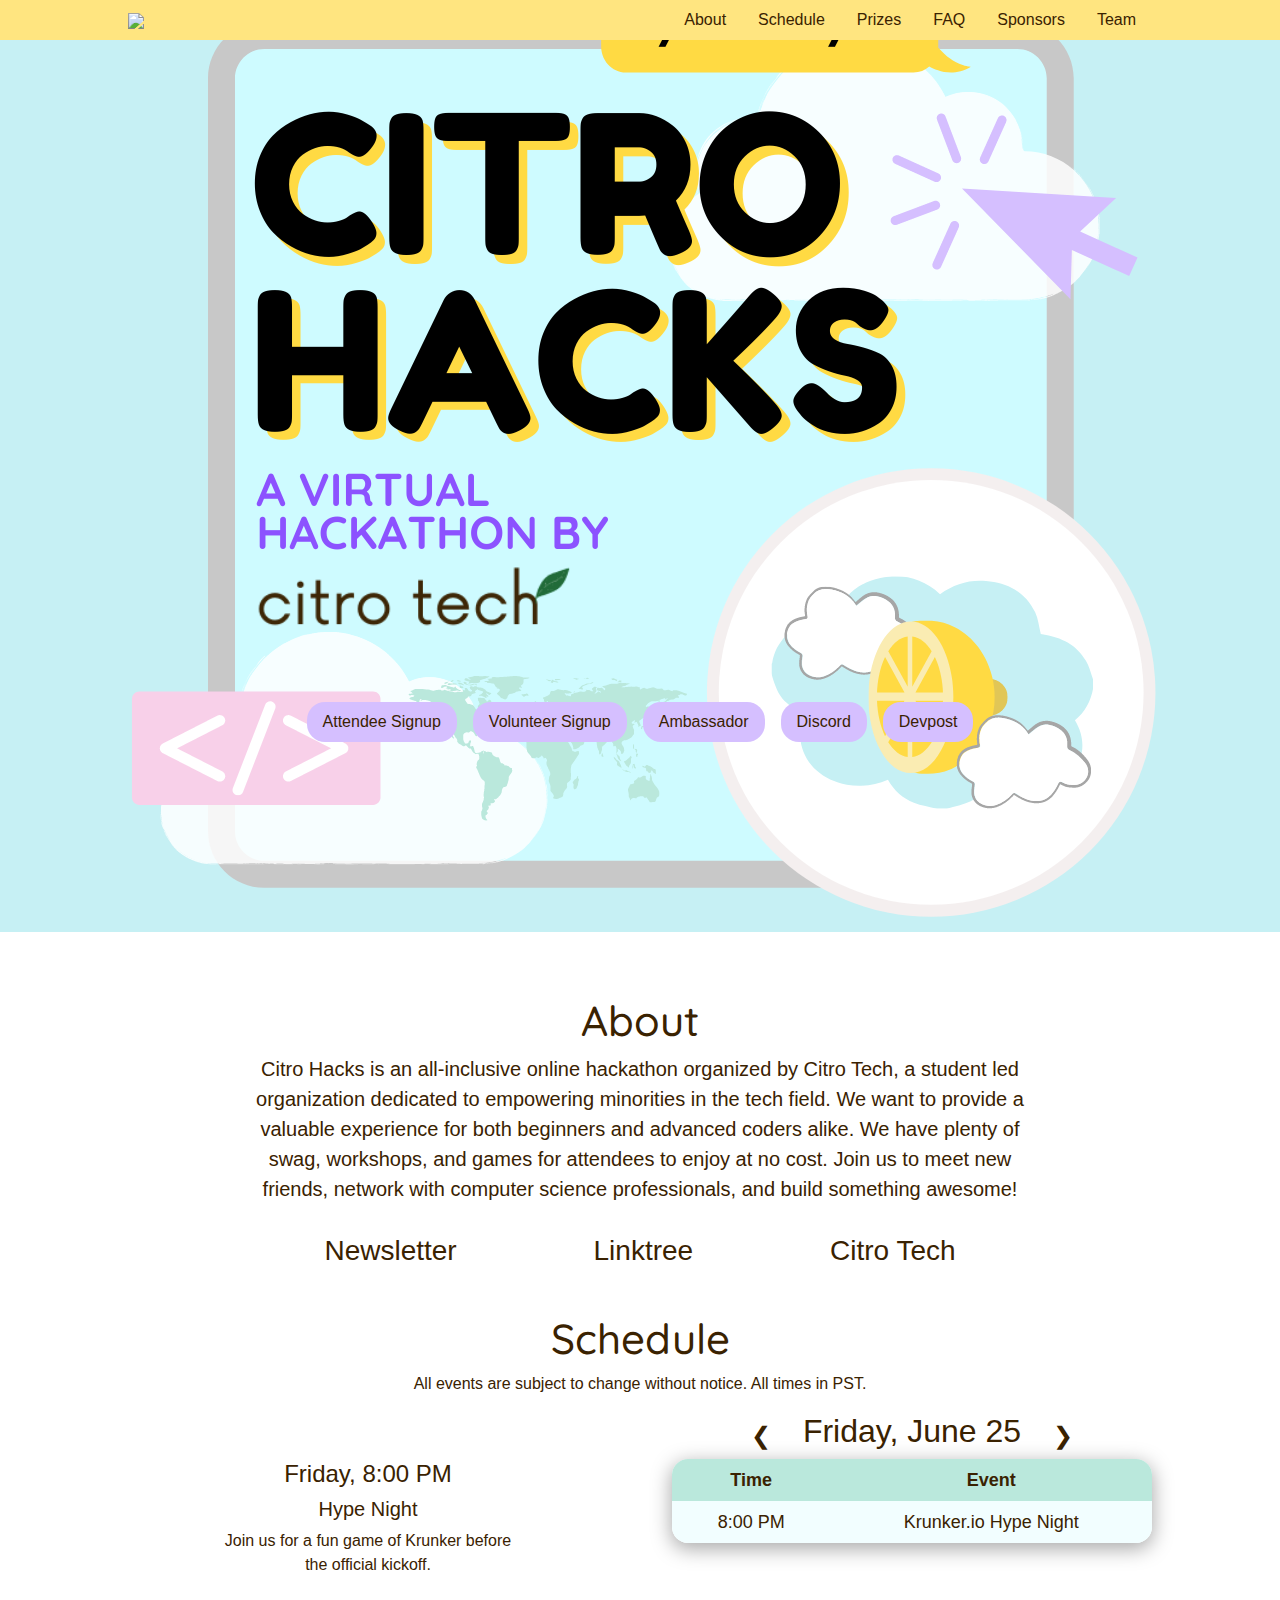
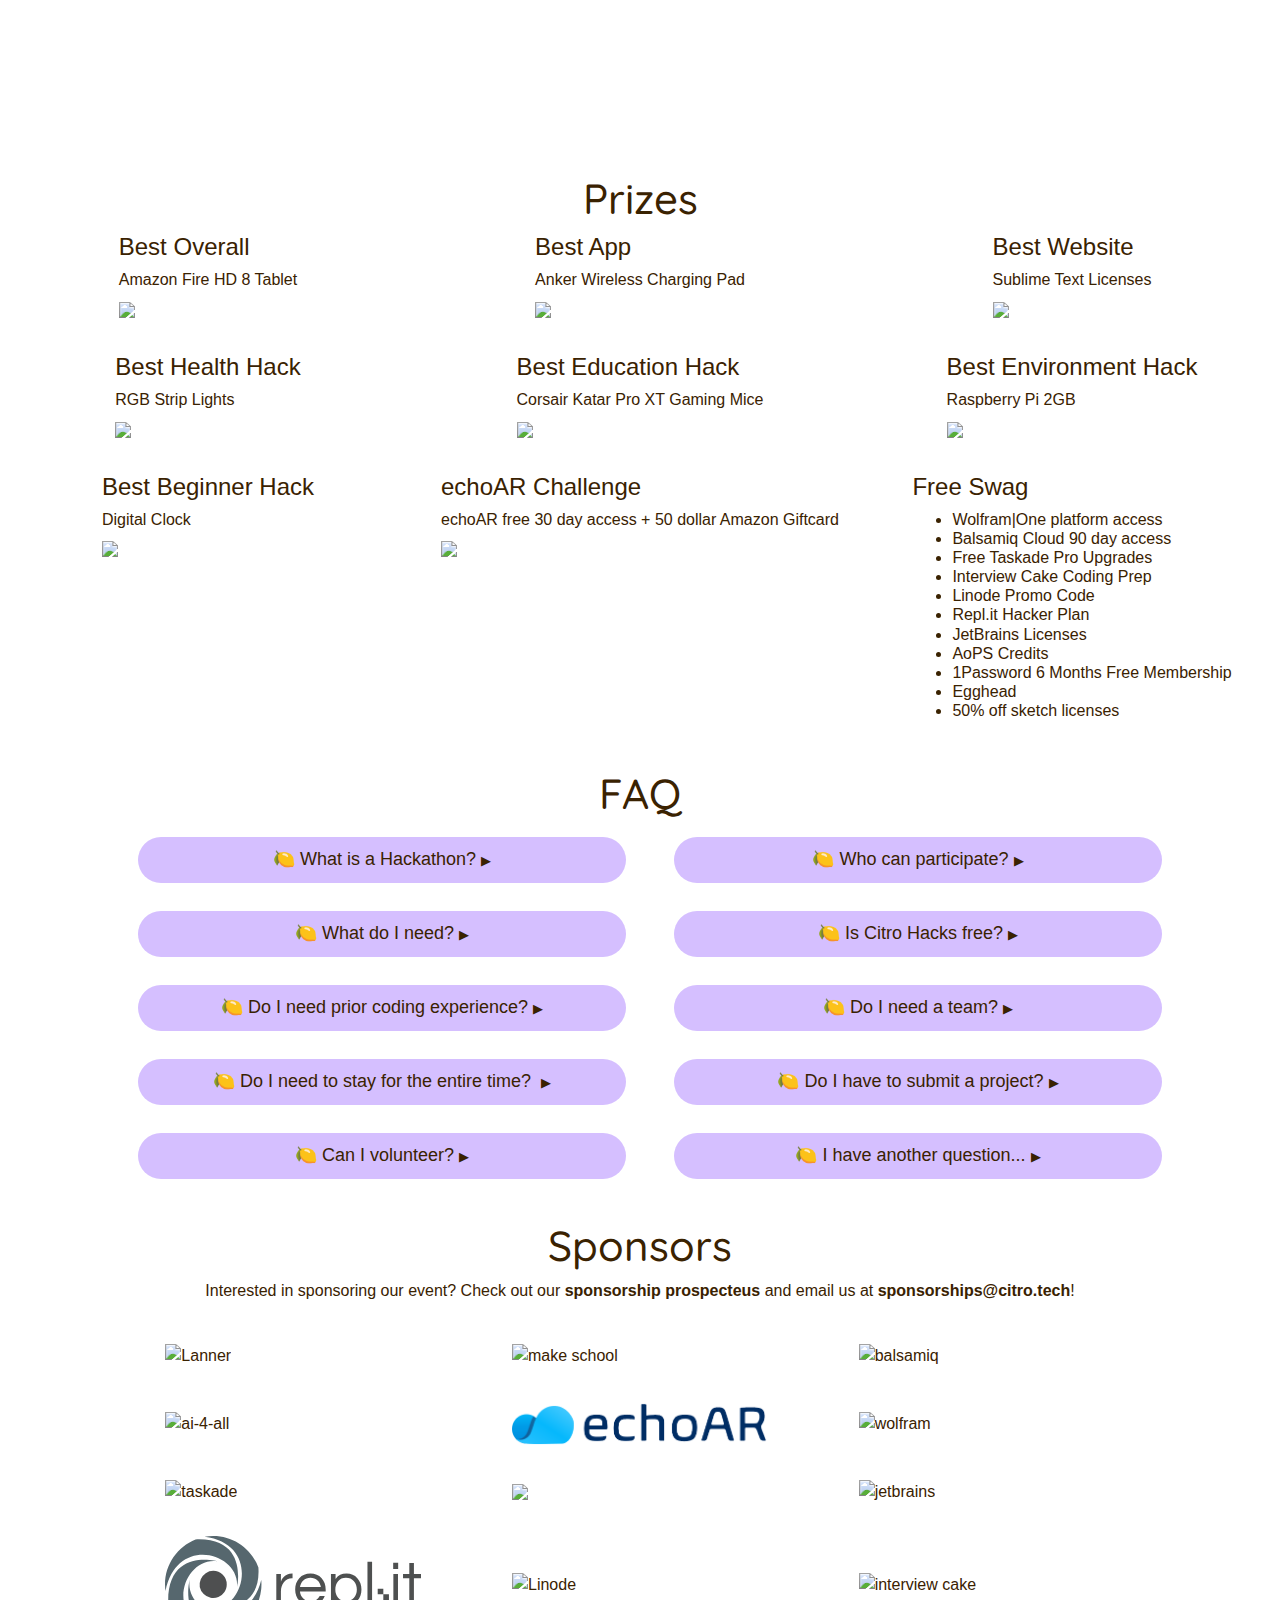
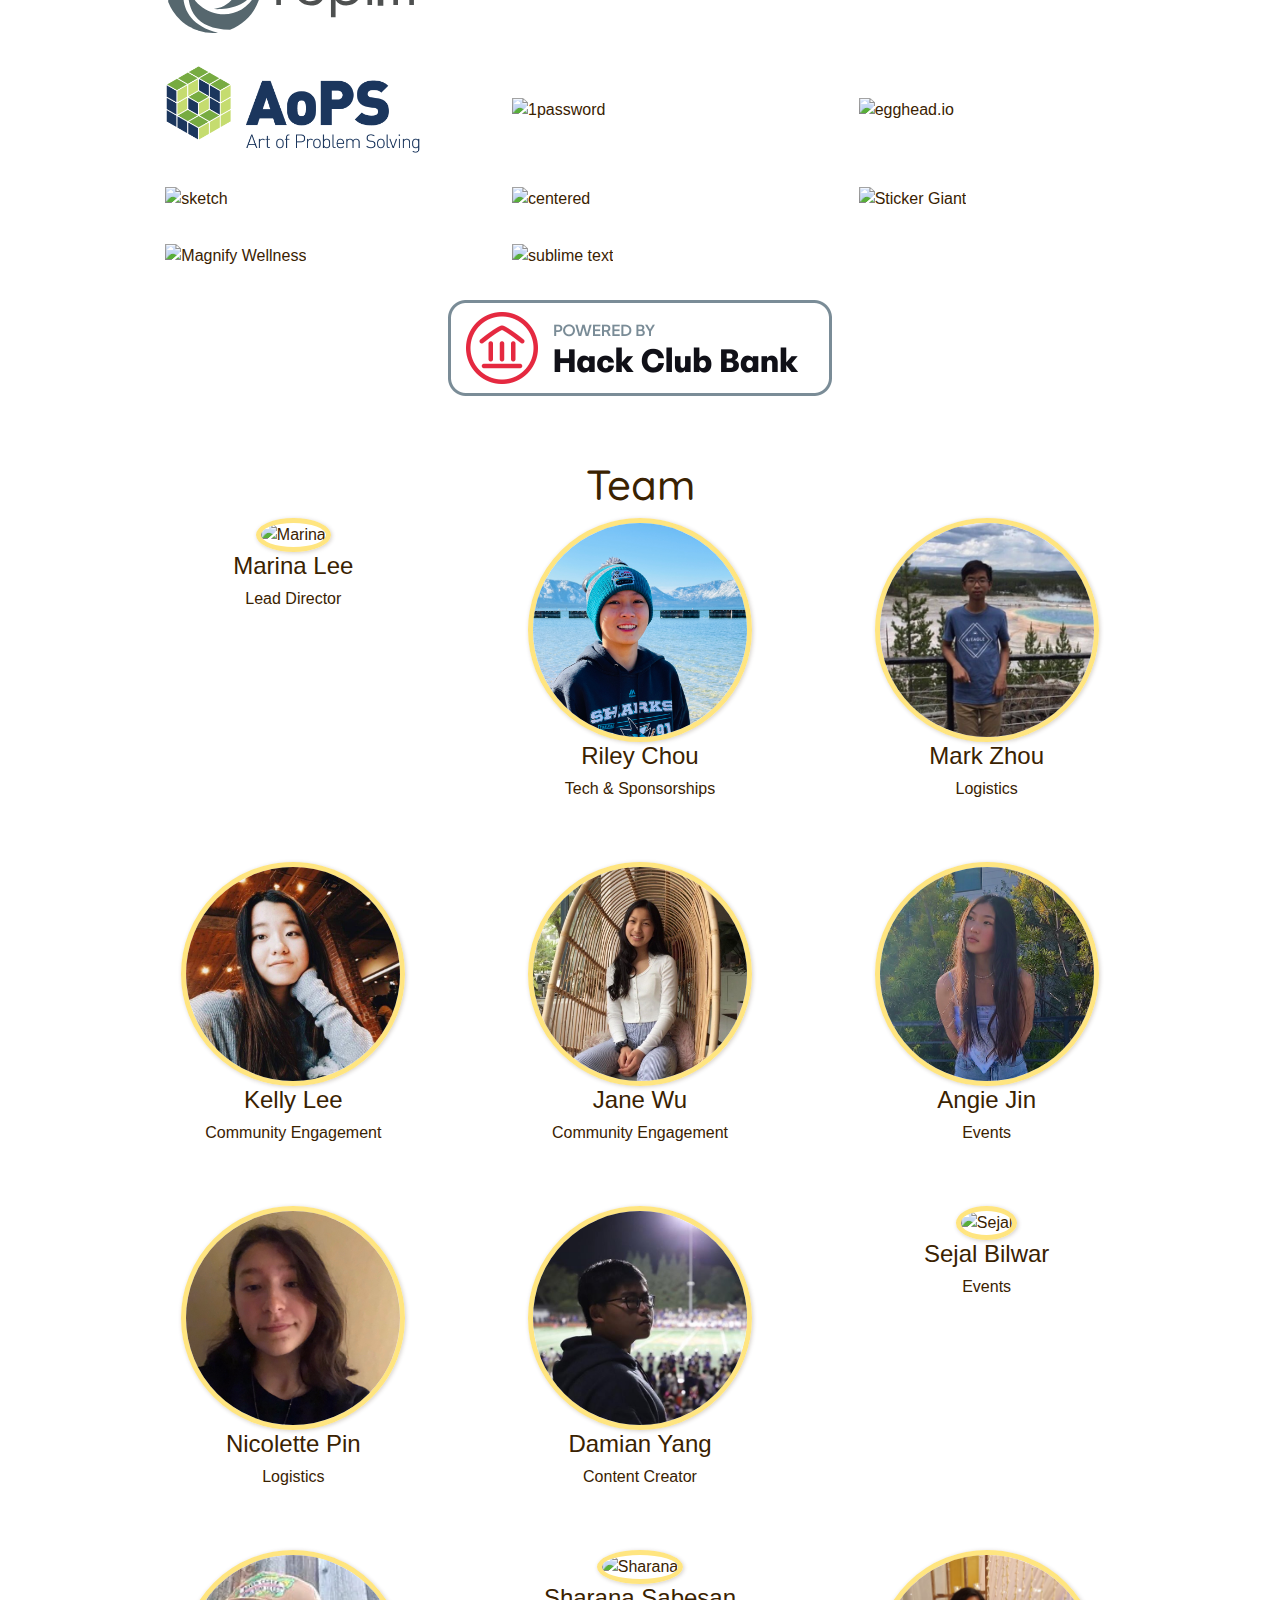
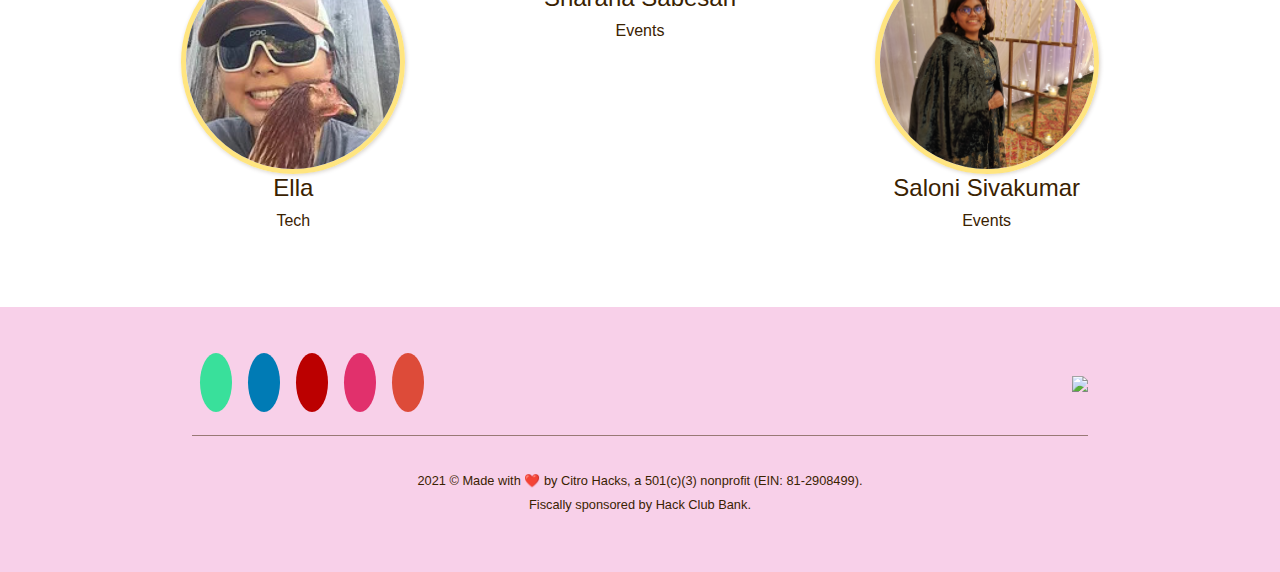
==== citrohacks/index.html @ ae481163 "chore: add ambassador thing (#14)" ====
<!DOCTYPE html>
<html lang="en">

<head>
    <title>Citro Hacks</title>
    <meta charset="utf-8">
    <link rel="icon" href="../images/citroicon.png" type="image/png">
    <!--meta tags-->
    <meta name="viewport" content="width=device-width, initial-scale=1.0, maximum-scale=1.0, user-scalable=0"
        name="viewport" />
    <meta http-equiv="X-UA-Compatible" content="IE=edge,chrome=1" />
    <meta name="description"
        content="Citro Hacks is an online hackathon where high schoolers can come together and build cool projects, learn new skills, and win free swag!">
    <meta name="author" content="Citro Tech">
    <meta name="theme-color" content="#FFDA43">
    <!--open graph meta tags-->
    <meta property="og:title" content="Citro Hacks | An all-inclusive hackathon">
    <meta property="og:url" content="https://citro.tech/citrohacks/">
    <meta property="og:type" content="website">
    <meta property="og:site_name" content="Citro Hacks">
    <meta property="og:description"
        content="Citro Hacks is an online hackathon where high schoolers can come together and build cool projects, learn new skills, and win free swag!">
    <meta property="og:image" content="https://fragile.rocks/3zk">
    <!--twitter meta tags-->
    <meta property="twitter:site" content="Citro Hacks">
    <meta property="twitter:text:title"
        content="Citro Hacks is an online hackathon where high schoolers can come together and build cool projects, learn new skills, and win free swag!">
    <meta property="twitter:image" content="https://fragile.rocks/3zk">
    <meta property="twitter:card" content="summary_large_image">
    <!-- Global site tag (gtag.js) - Google Analytics -->
    <!--might have to take this out later idk-->
    <script async src="https://www.googletagmanager.com/gtag/js?id=G-70D6QVXB92"></script>
    <script>
        window.dataLayer = window.dataLayer || [];
        function gtag() { dataLayer.push(arguments); }
        gtag('js', new Date());

        gtag('config', 'G-70D6QVXB92');
    </script>

    <link rel="stylesheet" href="https://maxcdn.bootstrapcdn.com/bootstrap/4.0.0/css/bootstrap.min.css"
        integrity="sha384-Gn5384xqQ1aoWXA+058RXPxPg6fy4IWvTNh0E263XmFcJlSAwiGgFAW/dAiS6JXm" crossorigin="anonymous">
    <link rel="preconnect" href="https://fonts.gstatic.com">
    <link href="https://fonts.googleapis.com/css2?family=Quicksand&display=swap" rel="stylesheet">
    <link rel="preconnect" href="https://fonts.gstatic.com">
    <link href="https://fonts.googleapis.com/css2?family=Quicksand:wght@600&display=swap" rel="stylesheet">
    <link rel="stylesheet" href="../style.css">
    <script src="https://kit.fontawesome.com/8c8404d857.js" crossorigin="anonymous"></script>
    <script src="https://ajax.googleapis.com/ajax/libs/jquery/3.5.1/jquery.min.js"></script>
</head>

<body>
    <nav class="navbar">
        <div class="logo">
            <a href="#home"><img id="nav-logo" src="../images/citrologo.png"></a>
        </div>
        <a class="toggle-button">
            <span class="bar"></span>
            <span class="bar"></span>
            <span class="bar"></span>
        </a>
        <div class="navbar-links">
            <ul class="nav">
                <li><a href="#about">About</a></li>
                <li><a href="#schedule">Schedule</a></li>
                <li><a href="#prizes">Prizes</a></li>
                <li><a href="#faq">FAQ</a></li>
                <li><a href="#sponsors">Sponsors</a></li>
                <li><a href="#volunteers">Team</a></li>
            </ul>
        </div>

    </nav>
    <section id="home" class="page-header" style="padding-bottom: 5rem;">
        <div class="time-container">
            <img class="real-hackathon-logo"
                src="https://cdn.discordapp.com/attachments/780258646650781696/810039678706122752/CITRO_HACKS_3.png"
                style="max-width: 100%; height: auto;">
            <img class="smol-hackathon-logo" src="../images/citro_hacks_1.png" alt="citro hacks logo">
            <div class="row">
                <!-- <img src="../images/clock.svg"> -->
                <p class="times" id="countdown"></p>
            </div>
        </div>
    </section>
    <div class="container" style="height: 0;">
        <div class="row mx-auto btn-row d-flex justify-content-center" style="position: relative; top: -30vh;">
            <a href="https://bit.ly/citrohacks2021" target="_blank"><button style="z-index: 5;" class="signup-btn">Attendee Signup</button></a>
            <a href="https://forms.gle/pHC48NhWTgwq9gLy9" target="_blank"><button style="z-index: 5;" class="signup-btn">Volunteer Signup</button></a>
            <a href="https://bit.ly/citrohacks-ambassador" target="_blank"><button style="z-index: 5;" class="signup-btn">Ambassador</button></a>
            <a href="https://discord.gg/JuzUPZ9jQB" target="_blank"><button style="z-index: 5;" class="signup-btn">Discord</button></a>
            <a href="https://citro-hacks.devpost.com/" target="_blank"><button style="z-index: 5;" class="signup-btn">Devpost</button></a>
        </div>
    </div>

    <section id="about">
        <h3>About</h3>
        <p>
            Citro Hacks is an all-inclusive online hackathon organized by <a href="https://citro.tech">Citro
                Tech</a>, a student led organization dedicated to empowering minorities in the tech field. We want to
            provide a valuable experience for both beginners and advanced coders alike. We have
            plenty of swag, workshops, and games for attendees to enjoy at no cost. Join us to meet new friends, network
            with computer science professionals, and build something awesome!
        </p>
        <div id="info-links">
            <h5><a href="https://mailchi.mp/9635b1c31c69/join-our-mailing-list" target="_blank">Newsletter</a></h5>
            <h5><a href="https://linktr.ee/citrotech/" target="_blank">Linktree</a></h5>
            <h5><a href="https://citro.tech/">Citro Tech</a></h5>
        </div>
    </section>
    <section id="schedule">
        <h3>Schedule</h3>
        <p>All events are subject to change without notice. All times in PST.</p>
        <div id="sched-and-events">
            <div id="events-container">
                <div class="events-div">
                    <h4 class="event-time">Friday, 8:00 PM</h5>
                        <h5 class="event-title">Hype Night
                    </h4>
                    <p>Join us for a fun game of Krunker before the official kickoff.</p>
                </div>
                <div class="events-div">
                    <h4 class="event-time">Saturday, 10:00 AM</h5>
                        <h5 class="event-title">Opening ceremony
                    </h4>
                    <p>We are kicking off the show with our opening ceremony, where you can learn more about the
                        organizers, rules, sponsors, and prizes!</p>
                </div>
                <div class="events-div">
                    <h4 class="event-time">Saturday, 11:00 AM</h5>
                        <h5 class="event-title">Team Mixer
                    </h4>
                    <p>For those who need teammates, we got you covered! Pitch your ideas to others and gather others
                        who can help!</p>
                </div>
                <div class="events-div">
                    <h4 class="event-time">Saturday, 11:00 AM</h5>
                        <h5 class="event-title">Workshop or Guest Speaker
                    </h4>
                    <p>more info soon... </p>
                </div>
                <div class="events-div">
                    <h4 class="event-time">Saturday, 1:00 PM</h5>
                        <h5 class="event-title">Workshop or Guest Speaker
                    </h4>
                    <p>more info soon... </p>
                </div>
                <div class="events-div">
                    <h4 class="event-time">Saturday, 2:30 PM</h5>
                        <h5 class="event-title">Typing Contest
                    </h4>
                    <p>Get your fingers warmed up and compete against other attendees to see who is the fastest typist of them all.</p>
                </div>
                <div class="events-div">
                    <h4 class="event-time">Saturday, 4:00 PM</h5>
                        <h5 class="event-title">Workshop or Guest Speaker
                    </h4>
                    <p>more info soon... </p>
                </div>
                <div class="events-div">
                    <h4 class="event-time">Saturday, 5:00 PM</h5>
                        <h5 class="event-title">Office Hours
                    </h4>
                    <p>Have any questions for the organizers or just want to hang out? Hop on to the Zoom call and we'll
                        see you there!</p>
                </div>
                <div class="events-div">
                    <h4 class="event-time">Saturday, 9:00 PM</h5>
                        <h5 class="event-title">Minecraft game night
                    </h4>
                    <p>Relax after a whole day of coding with some minecraft!</p>
                </div>
                <div class="events-div">
                    <h4 class="event-time">Sunday, 9:00 AM</h5>
                        <h5 class="event-title">Morning announcements
                    </h4>
                    <p>Rise and shine coders! We'll start off the day with some announcements about prizes, submission,
                        and other things. </p>
                </div>
                <div class="events-div">
                    <h4 class="event-time">Sunday, 11:00 AM</h5>
                        <h5 class="event-title">Submissions due
                    </h4>
                    <p>Make sure you submit your creation on Devpost, we can't wait to see it! </p>
                </div>
                <div class="events-div">
                    <h4 class="event-time">Sunday, 3:00 PM</h5>
                        <h5 class="event-title">Submissions due
                    </h4>
                    <p>As Citro Hacks comes to an end, we are wrapping it up with our closing ceremony to announce our
                        winners and put an end to this weekend of making. </p>
                </div>
            </div>
            <div id="schedule-container">
                <div class="schedule-slides">
                    <div class="schedule-title">
                        <span class="scrollbuttons" onclick="plusDivs(-1, 1)">&#10094</span>
                        <h2>Friday, June 25</h2>
                        <span class="scrollbuttons" onclick="plusDivs(+1, 1)">&#10095</span>
                    </div>

                    <table>
                        <colgroup>
                            <col span="1" style="width: 33%;">
                            <col span="1" style="width: 67%;">
                        </colgroup>
                        <tr>
                            <th>Time</th>
                            <th>Event</th>
                        </tr>
                        <tr class="schedule-rows">
                            <td>8:00 PM</td>
                            <td>Krunker.io Hype Night</td>
                        </tr>
                    </table>
                </div>
                <div class="schedule-slides">
                    <div class="schedule-title">
                        <span class="scrollbuttons" onclick="plusDivs(-1, 1)">&#10094</span>
                        <h2>Saturday, June 26</h2>
                        <span class="scrollbuttons" onclick="plusDivs(+1, 1)">&#10095</span>
                    </div>
                    <table>
                        <colgroup>
                            <col span="1" style="width: 33%;">
                            <col span="1" style="width: 67%;">
                        </colgroup>
                        <tr>
                            <th>Time</th>
                            <th>Event</th>
                        </tr>
                        <tr class="schedule-rows">
                            <td>10:00 AM</td>
                            <td>Opening Ceremony</td>
                        </tr>
                        <tr class="schedule-rows">
                            <td>10:30 AM</td>
                            <td>Team Mixer</td>
                        </tr>
                        <tr class="schedule-rows">
                            <td>11:00 AM</td>
                            <td>Workshop or Guest speaker (tbd)</td>
                        </tr>
                        <tr class="schedule-rows">
                            <td>1:00 PM</td>
                            <td>Workshop or Guest speaker (tbd)</td>
                        </tr>
                        <tr class="schedule-rows">
                            <td>2:30 PM</td>
                            <td>Typing contest</td>
                        </tr>
                        <tr class="schedule-rows">
                            <td>4:00 PM</td>
                            <td>Workshop or Guest speaker (tbd)</td>
                        </tr>
                        <tr class="schedule-rows">
                            <td>5:00 PM</td>
                            <td>Office Hours</td>
                        </tr>
                        <tr class="schedule-rows">
                            <td>9:00 PM</td>
                            <td>Minecraft Game Night</td>
                        </tr>
                    </table>
                </div>
                <div class="schedule-slides">
                    <div class="schedule-title">
                        <span class="scrollbuttons" onclick="plusDivs(-1, 1)">&#10094</span>
                        <h2>Sunday, June 27</h2>
                        <span class="scrollbuttons" onclick="plusDivs(+1, 1)">&#10095</span>
                    </div>
                    <table>
                        <tr>
                            <th>Time</th>
                            <th>Event</th>
                        </tr>
                        <tr class="schedule-rows">
                            <td>9:00 AM</td>
                            <td>Morning announcements</td>
                        </tr>
                        <tr class="schedule-rows">
                            <td>11:00 AM</td>
                            <td>Submissions due</td>
                        </tr>
                        <tr class="schedule-rows">
                            <td>3:00 PM</td>
                            <td>Closing Ceremony</td>
                        </tr>
                    </table>
                </div>
            </div>
        </div>

    </section>
    <section id="prizes">
        <h3>Prizes</h3>
        <div class="grid-container" id="prizes-grid">
            <div class="prize-holder yellow">
                <h4>Best Overall</h4>
                <h5>Amazon Fire HD 8 Tablet</h5>
                <img src="../images/fire8.jpeg">
            </div>
            <div class="prize-holder green">
                <h4>Best App</h4>
                <h5>Anker Wireless Charging Pad</h5>
                <img src="../images/anker.png">
            </div>
            <div class="prize-holder purple">
                <h4>Best Website</h4>
                <h5>Sublime Text Licenses</h5>
                <img src="../images/sublime (1).png">
            </div>
            <div class="prize-holder blue">
                <h4>Best Health Hack</h4>
                <h5>RGB Strip Lights</h5>
                <img src="../images/rgblights.png">
            </div>
            <div class="prize-holder pink">
                <h4>Best Education Hack</h4>
                <h5>Corsair Katar Pro XT Gaming Mice</h5>
                <img src="../images/mouse (1).png">
            </div>
            <div class="prize-holder green">
                <h4>Best Environment Hack</h4>
                <h5>Raspberry Pi 2GB</h5>
                <img src="../images/rpi.png">
            </div>
            <div class="prize-holder yellow">
                <h4>Best Beginner Hack</h4>
                <h5>Digital Clock</h5>
                <img src="../images/clock.png">
            </div>
            <div class="prize-holder purple">
                <h4>echoAR Challenge</h4>
                <h5>echoAR free 30 day access + 50 dollar Amazon Giftcard</h5>
                <img src="../images/echoAR - Logo 2020 - Cloud.png">
            </div>
            <div class="prize-holder blue" id="swag-everyone">
                <h4>Free Swag</h4>
                <h5>
                    <ul>
                        <li>Wolfram|One platform access</li>
                        <li>Balsamiq Cloud 90 day access</li>
                        <li>Free Taskade Pro Upgrades</li>
                        <li>Interview Cake Coding Prep</li>
                        <li>Linode Promo Code</li>
                        <li>Repl.it Hacker Plan</li>
                        <li>JetBrains Licenses</li>
                        <li>AoPS Credits</li>
                        <li>1Password 6 Months Free Membership</li>
                        <li>Egghead</li>
                        <li>50% off sketch licenses</li>
               
                    </ul>
                </h5>

            </div>
        </div>
    </section>
    <section id="faq">
        <h3>FAQ</h3>
        <div class="collapsible-grid">
            <div class="collapsible-container">
                <button type="button" class="collapsible animate-on-scroll"><span>🍋 What is a
                        Hackathon?</span></button>
                <div class="content">
                    <p>A hackathon is an event where many programmers gather up for a couple hours to collaborate on a
                        project, network with people, get free stuff, and have fun! The students’ projects are then pitched to judges for a chance to win prizes!
                    </p>
                </div>
            </div>
            <div class="collapsible-container">
                <button type="button" class="collapsible animate-on-scroll"><span>🍋 Who can
                        participate?</span></button>
                <div class="content">
                    <p>While only high school students and recently graduated seniors can submit a project, all students regardless of age, gender, and location are welcome to attend the workshops!
                    </p>
                </div>
            </div>
            <div class="collapsible-container">
                <button type="button" class="collapsible animate-on-scroll"><span>🍋 What do I need?</span></button>
                <div class="content">
                    <p>All you need is a computer, an internet connection, and curiosity! It'd be helpful to have some
                        food and a comfortable workspace too.</p>
                </div>
            </div>
            <div class="collapsible-container">
                <button type="button" class="collapsible animate-on-scroll"><span>🍋 Is Citro Hacks
                        free?</span></button>
                <div class="content">
                    <p>Citro Hacks is <strong>100% Free!</strong> Thanks to our generous sponsors, we are able to cover
                        all costs for swag and shipping.</p>
                </div>
            </div>
            <div class="collapsible-container">
                <button type="button" class="collapsible animate-on-scroll"><span>🍋 Do I need prior coding experience?</span></button>
                <div class="content">
                    <p>Absolutely not! Citro Hacks is designed to be beginner-friendly, and we will have plenty of introductory workshops and mentors available.
                    </p>
                </div>
            </div>
            <div class="collapsible-container">
                <button type="button" class="collapsible animate-on-scroll"><span>🍋 Do I need a team?</span></button>
                <div class="content">
                    <p>You may form a team with up to 4 members, but going solo is cool too! You can bring your friends as a team, or you can find team members at the event on our Discord server.
                    </p>
                </div>
            </div>
            <div class="collapsible-container">
                <button type="button" class="collapsible animate-on-scroll"><span>🍋 Do I need to stay for the entire time?
                </span></button>
                <div class="content">
                    <p>Nope! While we encourage you to attend as many workshops as possible, feel free to log off to work on your projects and take breaks.
                    </p>
                </div>
            </div>
            <div class="collapsible-container">
                <button type="button" class="collapsible animate-on-scroll"><span>🍋 Do I have to submit a project?</span></button>
                <div class="content">
                    <p>Nope! While we encourage you to submit a hack for a chance to win our awesome prizes, you are welcome to just attend the workshops!
                    </p>
                </div>
            </div>
            <div class="collapsible-container">
                <button type="button" class="collapsible animate-on-scroll"><span>🍋 Can I volunteer?</span></button>
                <div class="content">
                    <p>Yes! We have speakers, mentors, and judges applications open. Speakers may be high-school aged and up, but mentors and judges need to be college-aged and up.
                    </p>
                </div>
            </div>
            
            <div class="collapsible-container">
                <button type="button" class="collapsible animate-on-scroll"><span>🍋 I have another
                        question...</span></button>
                <div class="content">
                    <p>We will gladly answer any questions you have! You can contact us at <a href="mailto:info@citro.tech"
                            target="_blank">info@citro.tech</a></p>
                </div>
            </div>
        </div>
    </section>
    <section id="sponsors">
        <h3>Sponsors</h3>
        <p>Interested in sponsoring our event? Check out our <a href="https://bit.ly/ct_sponsor"
                target="_blank"><b>sponsorship prospecteus</b></a> and email us at <a
                href="mailto:sponsorships@citro.tech" target="_blank"><b>sponsorships@citro.tech</b></a>!</p>
        <div class="grid-container" id="sponsor-grid">
            <div class="sponsor-div">
                <a href="https://www.lannerinc.com/" target="_blank"><img src="../images/lanner.png" alt="Lanner"></a>
            </div>
            <div class="sponsor-div">
                <a href="https://www.makeschool.com/" target="_blank"><img src="../images/makeschool.png"
                        alt="make school"></a>
            </div>
            <div class="sponsor-div">
                <a href="https://balsamiq.com/" target="_blank"><img src="../images/balsamiq-logo-screen.png"
                        alt="balsamiq"></a>
            </div>
            <div class="sponsor-div">
                <a href="https://ai-4-all.org/" target="_blank"><img src="../images/AI4ALL_Logo.png"
                        alt="ai-4-all"></a>
            </div>
            <div class="sponsor-div">
                <a href="https://www.echoar.xyz/" target="_blank"><img src="../images/echoAR - Logo 2020 - Dark.png"
                        alt="echoAR"></a>
            </div>
            <div class="sponsor-div">
                <a href="https://www.wolfram.com/" target="_blank"><img src="../images/wolfram-language-text-logo.png"
                        alt="wolfram"></a>
            </div>
            <div class="sponsor-div">
                <a href="https://www.taskade.com/" target="_blank"><img src="../images/taskade-logo.png"
                        alt="taskade"></a>
            </div>
            <div class="sponsor-div">
                <a href="https://www.stickermule.com/" target="_blank"><img src="../images/stickermule.png"></a>
            </div>
            <div class="sponsor-div">
                <a href="https://www.jetbrains.com/" target="_blank"><img src="../images/jetbrains-variant-4.png"
                        alt="jetbrains"></a>
            </div>
            <div class="sponsor-div">
                <a href="https://repl.it/" target="_blank"><img src="../images/replit.svg" alt="repl.it"></a>
            </div>
            <div class="sponsor-div">
                <a href="https://www.linode.com/" target="_blank"><img
                        src="../images/RGB - Linode - Full - FC - BLK - Transparent.png" alt="Linode"></a>
            </div>
            <div class="sponsor-div">
                <a href="https://www.interviewcake.com/" target="_blank"><img src="../images/cake_logo_blue_gray.png"
                        alt="interview cake"></a>
            </div>
            <div class="sponsor-div">
                <a href="https://artofproblemsolving.com/" target="_blank"><img src="../images/AoPS_Main_Logo (1).png"
                        alt="aops"></a>
            </div>
            <div class="sponsor-div">
                <a href="https://1password.com/" target="_blank"><img src="../images/1P-wordmark-536px-tall.png"
                        alt="1password"></a>
            </div>
            <div class="sponsor-div">
                <a href="https://egghead.io/" target="_blank"><img src="../images/Egghead-Logo-Dark.png"
                        alt="egghead.io"></a>
            </div>
            <div class="sponsor-div">
                <a href="https://sketch.com/" target="_blank"><img src="../images/sketch-logo-light-transparent@2x.png"
                        alt="sketch"></a>
            </div>
            <div class="sponsor-div">
                <a href="https://centered.app/" target="_blank"><img src="../images/Centered.png"
                        alt="centered"></a>
            </div>
            <div class="sponsor-div">
                <a href="https://www.stickergiant.com/event-coupons?utm_source=website&utm_medium=event"
                    target="_blank"><img src="https://sg-static-cdn.sgsr.us/data/StickerGiant-Flame-Logo-Email-Sign-Up-Thank-You__5d28c8cae4974.png" alt="Sticker Giant"></a>
            </div>
            <div class="sponsor-div">
                <a href="https://magnifywellness.org/"
                    target="_blank"><img src="https://cdn.discordapp.com/attachments/836796652794413066/840655506519490600/Maggie_logo.png" alt="Magnify Wellness"></a>
            </div>
            <div class="sponsor-div">
                <a href="https://www.sublimetext.com/" target="_blank"><img src="../images/sublime.png"
                        alt="sublime text"></a>
            </div>
            
        </div>
        <div id="hcb">
            <a href="https://hackclub.com/bank/"><img src="../images/hcb-logo-original-light.png"
                    alt="Hack Club Bank"></a>
        </div>
    </section>
    <!-- <section id="volunteers">
        <h3>Volunteers</h3>
        <p>Interested in being a judge, mentor, or workshop leader? Fill out our <b><a
                    href="https://linktr.ee/citrotech/" target="_blank">volunteer form</a></b></p>
        <div class="grid-container">
            <div class="team-member animate-on-scroll">
                <img src="../images/Alon_Grinshpoon_3.png" alt="Alon Grinshpoon">
                <h4>Alon Grinshpoon</h4>
                <h5>Judge/Workshop Leader</h5>
                <h5>Founder/CEO of echoAR</h5>
            </div>
            <div class="team-member animate-on-scroll">
                <img src="../images/citro_logo_white.png" alt="Aldrin Brillante">
                <h4>Aldrin Brillante</h4>
                <h5>Workshop Leader</h5>
                <h5>Make School</h5>
            </div>
            <div class="team-member animate-on-scroll">
                <img src="../images/citro_logo_white.png" alt="tbd">
                <h4>tbd</h4>
                <h5>tbd</h5>
            </div>
        </div>
    </section> -->
    <section id="team">
        <h3>Team</h3>
        <div class="grid-container">
            <div class="team-member animate-on-scroll">
                <img src="../images/new_pfp.png" alt="Marina">
                <h4>Marina Lee</h4>
                <h5>Lead Director</h5>
                <a class="team-social" href="https://www.linkedin.com/in/marinahylee/" target="_blank"><i
                        class="fab fa-linkedin-in"></i></a>
                <a class="team-social" href="mailto:marina@citro.tech" target="_blank"><i
                        class="far fa-envelope"></i></a>
            </div>
            <div class="team-member animate-on-scroll">
                <img src="../images/riley.jpg" alt="Riley">
                <h4>Riley Chou</h4>
                <h5>Tech & Sponsorships</h5>
                <a class="team-social" href="https://www.linkedin.com/in/rileychou/" target="_blank"><i
                        class="fab fa-linkedin-in"></i></a>
                <a class="team-social" href="https://github.com/rileychou" target="_blank"><i
                        class="fab fa-github"></i></a>
                <a class="team-social" href="mailto:riley@citro.tech" target="_blank"><i
                        class="far fa-envelope"></i></a>
            </div>
            <div class="team-member animate-on-scroll">
                <img src="../images/mark.jpg" alt="Mark">
                <h4>Mark Zhou</h4>
                <h5>Logistics</h5>
                <a class="team-social" href="mailto:mark@citro.tech" target="_blank"><i class="far fa-envelope"></i></a>
            </div>
            <div class="team-member animate-on-scroll">
                <img src="../images/kelly.jpg" alt="Kelly">
                <h4>Kelly Lee</h4>
                <h5>Community Engagement</h5>
                <a class="team-social" href="mailto:kelly@citro.tech" target="_blank"><i
                        class="far fa-envelope"></i></a>
            </div>
            <div class="team-member animate-on-scroll">
                <img src="../images/jane.jpg" alt="Jane">
                <h4>Jane Wu</h4>
                <h5>Community Engagement</h5>
                <a class="team-social" href="mailto:jane@citro.tech" target="_blank"><i
                        class="far fa-envelope"></i></a>
            </div>
            <div class="team-member animate-on-scroll">
                <img src="../images/angie.jpg" alt="Angie">
                <h4>Angie Jin</h4>
                <h5>Events</h5>
                <a class="team-social" href="https://www.instagram.com/angiiie.jin/" target="_blank"><i class="fab fa-instagram"></i></a>
                <a class="team-social" href="mailto:angie@citro.tech" target="_blank"><i
                    class="far fa-envelope"></i></a>
            </div>
            <div class="team-member animate-on-scroll">
                <img src="../images/nicolette.jpg" alt="Nicolette">
                <h4>Nicolette Pin</h4>
                <h5>Logistics</h5>
                <a class="team-social" href="mailto:nicolette@citro.tech" target="_blank"><i
                    class="far fa-envelope"></i></a>
            </div>
            <div class="team-member animate-on-scroll">
                <img src="../images/damyan.jpg" alt="Damian">
                <h4>Damian Yang</h4>
                <h5>Content Creator</h5>
                <a class="team-social" href="https://www.linkedin.com/in/damian-y-a017561b7/" target="_blank"><i
                        class="fab fa-linkedin-in"></i></a>
                <a class="team-social" href="https://www.instagram.com/_damiyang_/" target="_blank"><i
                        class="fab fa-instagram"></i></a>
                <a class="team-social" href="mailto:damian@citro.tech" target="_blank"><i
                        class="far fa-envelope"></i></a>
            </div>
            <div class="team-member animate-on-scroll">
                <img src="../images/sejal.jpg" alt="Sejal">
                <h4>Sejal Bilwar</h4>
                <h5>Events</h5>
                <a class="team-social" href="https://www.linkedin.com/in/sejal-bilwar-b621b31ab/" target="_blank"><i class="fab fa-linkedin-in"></i></a>
                <a class="team-social" href="https://www.instagram.com/lukupp_/" target="_blank"><i class="fab fa-instagram"></i></a>
                <a class="team-social" href="mailto:sejal@citro.tech" target="_blank"><i
                    class="far fa-envelope"></i></a>
            </div>
            <div class="team-member animate-on-scroll">
                <img src="../images/ella.jpg" alt="Ella">
                <h4>Ella</h4>
                <h5>Tech</h5>
                <a class="team-social" href="https://github.com/eilla1" target="_blank"><i
                        class="fab fa-github"></i></a>
                <a class="team-social" href="mailto:ella@citro.tech" target="_blank"><i class="far fa-envelope"></i></a>
            </div>
            <div class="team-member animate-on-scroll">
                <img src="../images/sharana.jpg" alt="Sharana">
                <h4>Sharana Sabesan</h4>
                <h5>Events</h5>
                <a class="team-social" href="https://www.linkedin.com/in/sharana-sabesan-4bb0211b3/" target="_blank"><i
                        class="fab fa-linkedin-in"></i></a>
                <a class="team-social" href="https://www.instagram.com/shara_sabe/" target="_blank"><i
                        class="fab fa-instagram"></i></a>
                <a class="team-social" href="mailto:sharana@citro.tech" target="_blank"><i
                        class="far fa-envelope"></i></a>
            </div>
            <div class="team-member animate-on-scroll">
                <img src="../images/saloni.jpg" alt="Saloni">
                <h4>Saloni Sivakumar</h4>
                <h5>Events</h5>
                <a class="team-social" href="https://www.instagram.com/saloni.sivakumar/" target="_blank"><i
                        class="fab fa-instagram"></i></a>
                <a class="team-social" href="mailto:saloni@citro.tech" target="_blank"><i
                        class="far fa-envelope"></i></a>
            </div>
        </div>
    </section>
    <footer>
        <section class="social-wrapper">
            <div class="social-links">
                <a class="social-buttons" href="https://linktr.ee/citrotech/" target="_blank"><i
                        class="fas fa-link"></i></a>
                <a class="social-buttons" href="https://www.linkedin.com/company/citro-tech/" target="_blank"><i
                        class="fab fa-linkedin-in"></i></a>
                <a class="social-buttons"
                    href="https://www.youtube.com/channel/UC11dTdsSqNHJawj97apdhVA/featured?view_as=subscriber"
                    target="_blank"><i class="fab fa-youtube"></i></a>
                <a class="social-buttons" href="https://www.instagram.com/citro.tech/" target="_blank"><i
                        class="fab fa-instagram"></i></a>
                <a class="social-buttons" href="mailto:info@citro.tech" target="_blank"><i
                        class="far fa-envelope"></i></a>
            </div>
            <div class="logo">
                <img id="foot-logo" src="../images/citrologo.png">
            </div>
        </section>
        <hr>
        <section class="copyright">
            <p><small>2021 © Made with ❤️ by Citro Hacks, a 501(c)(3) nonprofit (EIN: 81-2908499).</small></p>
            <p><small>Fiscally sponsored by Hack Club Bank.</small></p>
        </section>
    </footer>
    <script src="../scripts/scroll.js"></script>
    <script src="../scripts/navbarscript.js"></script>
    <script src="../scripts/collapsible.js"></script>
    <script src="../scripts/animateOnScroll.js"></script>
    <script src="../scripts/scheduleSlides.js"></script>
    <script src="../scripts/countdown.js"></script>
</body>

</html>
---- style.css ----
@font-face {
    font-family: now;
    src: url(now/Now-Regular.otf)
}

* {
    box-sizing: border-box;
}

body {
    margin: 0;
    padding: 0;
    font-family: 'now', sans-serif;
    color: #3a2201;
}

section {
    margin: 2em 0;
}

.navbar {
    position: fixed;
    top: 0;
    left: 0;
    right: 0;
    display: flex;
    justify-content: space-between;
    background-color: #ffe580;
    align-items: center;
    padding: 0 10vw;
    color: #3a2201;
    z-index: 10;
}

.logo {
    margin: 0.5rem 0;
}

#nav-logo {
    width: auto;
    height: 4rem;
}

.navbar-links ul {
    margin: 0;
    padding: 0;
    display: flex;
}

.navbar-links li {
    list-style: none;
}

.navbar-links li a {
    color: #3a2201;
    text-decoration: none;
    padding: 0.5rem 1rem;
    display: block;
}

.navbar-links li:hover {
    text-decoration: underline;
}

#news-btn {
    text-decoration: none;
}

#news-btn a{
    background-color: #F8D0E9;
    border-radius: 24px;
    transition: 0.2s;
}

#news-btn a:hover {
    text-decoration: none;
    background-color: #D5BFFF;
    border-radius: 24px;
}

.toggle-button {
    position: absolute;
    top: 2rem;
    right: 10vw;
    display: none;
    flex-direction: column;
    justify-content: space-between;
    width: 30px;
    height: 20px;
}

.toggle-button .bar {
    height: 3px;
    width: 100%;
    background-color: white;
    border-radius: 10px;
}

a {
    text-decoration: none;
    color: inherit;
}
a:visited {
    color: inherit;
}

#home {
    background-color: #C6F0F4;
    display: flex;
    justify-content: center;
    align-items: center;
    padding: 0 10vw;
    height: 100vh;
}

.header-logo-container {
    height: 100vh;
    min-height: 500px;
    display: flex;
    align-items: center;
}

#reg-site{
    padding-right: 4rem;
}
#hackathon-site{
    padding-left: 4rem;
}

#reg-header-logo {
    width: 300px;
    height: auto;
    border-radius: 50%;
    border: 4px solid #EEE;
    animation-name: biglogo;
    animation-duration: 1s;
    animation-iteration-count: 1;
    animation-timing-function: linear;
}

#hack-header-logo {
    width: 300px;
    height: auto;
    animation-name: biglogo;
    animation-duration: 1s;
    animation-iteration-count: 1;
    animation-timing-function: linear;
}

@keyframes biglogo {
    from {
        transform: rotate(0deg) scale(0.1);
        opacity: 0.1;
    } 
    to {
        transform: rotate(360deg) scale(1);
        opacity: 1;
    }
}

.header-text h1{
    margin: 0.5rem 0.5rem 0.5rem 0;
    font-size: 108px;
    font-family: 'Now', sans-serif;
    color: white;
    text-shadow: 3px 3px #ffe580, 5px 5px #ffe58085;
    animation-name: title;
    animation-duration: 0.8s;
    animation-iteration-count: 1;
    animation-timing-function: ease;
}

.header-text h2{
    margin: 0.5rem 0.5rem 0.5rem 0;
    margin-right: 0.5rem;
    font-family: 'Quicksand', sans-serif;
    font-size: 28px;
    font-weight: 600;
    animation-name: subtitle;
    animation-duration: 1s;
    animation-iteration-count: 1;
    animation-timing-function: ease;
}

.times {
    font-weight: 500;
    font-size: 1.75em;
}

.time-container {
    position: relative;
    text-align: center;
    color: black;
}
 .time-container div.row{
     position: absolute;
     top: 70%;
     left: 50%;
     transform: translate(-50%, -50%);
     font-size: .5rem;
 }

@media only screen and (min-width: 750px) {
    .time-container div.row {
        font-size: .8rem;
    }
}

#sign-up-buttons {
    display: flex;
    flex-wrap: wrap;
}

#sign-up-buttons div{
    margin: 8px;
    padding: 8px 16px;
    background-color: #D5BFFF;
    border-radius: 18px;
    transition: all 0.5s;
}

#sign-up-buttons div:first-of-type{
    margin-left: 0;
}

#sign-up-buttons div:hover{
    transform: scale(1.08);
    background-color: #b085ff;
}

.signup-btn {
    margin: 8px;
    padding: 8px 16px;
    background-color: #D5BFFF;
    border-radius: 18px;
    transition: all 0.5s;
    border: none;
}

.signup-btn:hover {
    transform: scale(1.08);
    background-color: #b085ff;
}

.btn-row {
    position: fixed;
}

@media only screen and (max-width: 800px) {
    .signup-btn {
        flex-shrink: 5;
    }
    .btn-row {
        transform: scale(.75);
    }
}

@keyframes title {
    0% {
        transform: translateX(-60%);
        opacity: 0.1;
    } 
    100% {
        transform: translateX(0%);
        opacity: 1;
    }
}
@keyframes subtitle {
    0% {
        transform: translateX(-50%);
        opacity: 0.1;
    } 
    100% {
        transform: translateX(0%);
        opacity: 1;
    }
}

h3 {
    text-align: center;
    font-size: 42px;
    font-family: 'Quicksand', sans-serif;
}

p {
    text-align: center;
}

.squiggle-transition {
    margin-top: 0vh;
    width: 100%;
    height: fit-content;
    overflow: hidden;
    direction: rtl;
}

#squiggle {
    width: 100%;
    height: fit-content;
    min-width: 800px;
}

#about {
    padding: 0 20vw;
}
#about p {
    font-size: 20px;
    text-align: center;
}
#info-links {
    text-align: center;
    display: flex;
    justify-content: space-around;
}

#info-links h5 {
    margin: 0.5em;
    font-size: 28px;
}

#schedule {
    padding: 0 10vw;
}

#schedule h2 {
    display: inline;
    padding: 0 1em;
}

#schedule span {
    font-size: 1.5em;
}

#sched-and-events {
    display: flex;
    min-height: 330px;
}

#events-container {
    margin-right: 2em;
    flex-grow: 1;
    flex-basis: 0;
}

@media(max-width: 1000px){
    #events-container {
        display: none;
    }
}

.events-div {
    display: none;
    text-align: center;
    height: 100%;
    background-position: center;
    background-image: url('images/bigcloud.png');
    background-size: contain;
    background-position: center top;
    background-repeat: no-repeat;
    padding-top: 10%;
}

/* .events-div h4 {

}

.events-div h5 {
    
} */
.events-div p {
    margin: 0 auto;
    max-width: 60%;
}

.scrollbuttons {
    cursor: pointer;
}

#schedule-container {
    margin-left: 2em;
    flex-grow: 1;
    flex-basis: 0;
}

.schedule-title {
    display: flex;
    justify-content: center;
    align-items: center;
}

table {
    margin: 0 auto;
    border-radius: 16px;
    border-spacing: 0;
    border-collapse: collapse;
    padding: 0;
    width: 100%;
    max-width: 900px;
    box-shadow: 0px 5px 20px 1px #AAAAAA;
    -moz-box-shadow: 0px 5px 20px 1px #AAAAAA;
    -webkit-box-shadow: 0px 5px 20px 1px #AAAAAA;
}

th, td {
    text-align: center;
    padding: 12px;
    font-size: 18px;
    line-height: 18px;
}

th {
    background-color: #bae8dc;
}

td {
    background-color: #f2feff;
    transition: all 0.5s ease;
}

th:first-child {
    border-radius: 16px 0 0 0;
}

th:last-child {
    border-radius: 0 16px 0 0;
}

tr:hover td{
    font-size: 19px;
    background-color: #C6F0F4;
}

tr:last-child td:first-child {
    border-radius: 0 0 0 16px;
}

tr:last-child td:last-child {
    border-radius: 0 0 16px 0;
}

.schedule-slides {
    display: none;
}

button {
    font-family: inherit;
    color: inherit;
}

.collapsible {
    background-color: transparent;
    cursor: pointer;
    padding: 18px;
    width: 100%;
    border: none;
    text-align: center;
    outline: none;
    font-size: 20px;
    position: relative;
}
.collapsible span{
    background-color: #F8D0E9;
    padding: 8px;
    transition: 0.2s;
    border-radius: 20px;
}

.collap-active span, .collapsible span:hover {
    background-color: #D5BFFF;
}

.content {
    padding: 0 18px;
    max-height: 0;
    overflow: hidden;
    transition: max-height 0.2s ease-out;
}
.collapsible span:after {
    content: '\25B6'; 
    font-size: 13px;
    color: #3a2201;;
    margin-left: 5px;
}
  
.collap-active span:after {
    content: "\25BC"; 
}

#faq {
    padding: 0 10vw;
}
#faq .collapsible-grid {
    display: grid;
    grid-template-columns: repeat(2, minmax(8rem, 1fr));
    grid-gap: 0.5em 3em;
    text-align: center;
}

#faq .collapsible {
    background-color: #D5BFFF;
    padding: 6px;
    transition: 0.2s;
    border-radius: 24px;
    margin: 10px;
    font-size: 18px;
    line-height: 32px;
}
#faq .collapsible span{
    background-color: transparent;
    padding: 0px;
}
#faq .collapsible span:hover {
    background-color: transparent;
}
#faq .collap-active {
    background-color: #C6F0F4;
}
#sponsors {
    padding: 0 10vw;
    position: relative;
}

#sponsors p {
    padding-bottom: 1.5em;
}
.sponsor-div {
    width: 16rem;
}
.sponsor-div img {
    width: 100%;
    transition: all 0.5s;
}

#hcb {
    display: flex;
    justify-content: center;
    align-items: center;
    padding: 2em;
}

#hcb img {
    width: 24em;
    height: auto;
    transition: all 0.5s;
}

.sponsor-div img:hover ,#hcb  img:hover{
    transform: scale(1.07);
}
#volunteers {
    padding: 0 10vw;
    position: relative;
}

#volunteers p {
    padding-bottom: 1.5em;
}

#team {
    padding: 0 10vw;
    margin-bottom: 5vh;
    position: relative;
}
.grid-container {
    display: grid;
    grid-template-columns: repeat(3, minmax(14rem, 1fr));
    grid-gap: 2em 1em;
    justify-items: center;
}

#sponsor-grid {
    align-items: center;
}

@media (min-width: 1600px){
    .grid-container {
        grid-template-columns: repeat(4, minmax(14rem, 1fr));
    }
}
@media (max-width: 1200px){
    .grid-container {
        grid-template-columns: repeat(2, minmax(14rem, 1fr));
    }
}
@media (max-width: 800px){
    .grid-container {
        grid-template-columns: repeat(1, minmax(14rem, 1fr));
    }
    #hcb img {
        width: 18em;
        height: auto;
    }
}

.grid-container h4 {
    font-size: 24px;
}
.grid-container h5 {
    font-size: 16px;
}
.team-member {
    text-align: center;
}

.team-member img {
    width: 14rem;
    height: auto;
    border-radius: 50%;
    border: 5px solid #ffe580;
    box-shadow: 1px 1px 4px #3a220136;
}

.team-social {
    font-size: 24px;
    margin: 0.25rem;
    text-decoration: none;
    color: inherit;
    transition: transform 0.25s;
    display: inline-block;
}

.team-social:hover {
    transform: scale(1.15);
}

/*.animate-on-scroll{
    opacity: 1;
}*/
.animate-on-scroll.is-visible {
    animation-name: fadein;
    animation-duration: 1s;
    animation-timing-function: ease-out;
    animation-iteration-count: 1;
}

@keyframes fadein {
    0% {
        opacity: 0;
        transform: translateY(30%);
    }
    100% {
        opacity: 1;
        transform: translateY(0);
    }
}


@media (max-width: 900px) {
    .toggle-button {
        display: flex;
    }

    .navbar-links {
        display: none;
        width: 100%;
    }

    .navbar {
        flex-direction: column;
        align-items: flex-start;
    }

    .navbar-links ul {
        width: 100%;
        flex-direction: column;
    }

    .navbar-links li{
        text-align: right;
    }

    .navbar-links li a {
        padding: 0.75rem 0;
    }

    .navbar-links.active {
        display: flex;
    }

    #news-btn a{
        display: block;
        background-color: transparent;
    }
    #news-btn a:hover{
        text-decoration: underline;
        background-color: transparent;
    }
}
@media (max-width: 800px) {
    .collapsible {
        background-color: #F8D0E9;
        padding: 6px;
        transition: 0.2s;
        border-radius: 24px;
        margin: 10px;
        font-size: 18px;
        line-height: 32px;
    }
    .collapsible span{
        background-color: transparent;
        padding: 0px;
    }
    .collapsible span:hover {
        background-color: transparent;
    }
    .collap-active, .collapsible:hover {
        background-color: #D5BFFF;
    }
    #info-links {
        flex-direction: column;
        justify-content: center;
    }
}

@media (max-width: 1250px) {
    .header-text h1{
        font-size: 96px;
    }
}
    
@media (max-width: 1000px) {
    #faq {
        padding: 0 20vw;
    }
    #faq .collapsible-grid {
        grid-template-columns: repeat(1, minmax(8rem, 1fr));
    }
    #faq .collapsible {
        max-width: 400px;
    }
    .social-wrapper {
        display: flex;
        flex-direction: column;
        justify-content: center;
    }
}

footer {
    background-color: #F8D0E9;
    padding: 1.5em 15vw;
}

.social-wrapper {
    display: flex;
    justify-content: space-between;
    align-items: center;
}

.social-links {
    font-size: 1.5rem;
}

.social-buttons {
    padding: 0.5rem;
    text-align: center;
    color: white !important;
}

.social-buttons:hover {
    opacity: 0.8;
}

.social-buttons .fa-linkedin-in {
    background: #007bb5;
    text-align: center;
    padding: 1rem;
    border-radius: 50%;
}

.social-buttons .fa-instagram {
    background: #E1306C;
    text-align: center;
    padding: 1rem;
    border-radius: 50%;
}

.social-buttons .fa-youtube {
    background: #bb0000;
    text-align: center;
    padding: 1rem;
    border-radius: 50%;
}

.social-buttons .fa-envelope {
    background: #dd4b39;
    text-align: center;
    padding: 1rem;
    border-radius: 50%;
}

.social-buttons .fa-link {
    background: #39E09B;
    text-align: center;
    padding: 1rem;
    border-radius: 50%;
}

#foot-logo {
    width: auto;
    height: 4.5rem;
}

hr {
    border-top: 1px solid #3a2201;
    border-bottom-color: transparent;
    opacity: 0.5;
}

.copyright {
    text-align: center;
}

.copyright p {
    padding: 0;
    margin: 0;
}

@media (max-width: 560px) {
    .header-text h1{
        font-size: 70px;
    }
    #header-logo {
        display: none;
    }
    footer {
        padding: 1.5em 10vw !important;
    }
    .social-buttons {
        padding: 0.1rem ;
    }
    .social-links {
        font-size: 1rem ;
    }
    .social-buttons .fa-linkedin-in {
        padding: 0.8rem ;
    }
    
    .social-buttons .fa-instagram {
        padding: 0.8rem ;
    }
    
    .social-buttons .fa-youtube {
        padding: 0.8rem ;
    }
    
    .social-buttons .fa-envelope {
        padding: 0.8rem ;
    }
    .social-buttons .fa-link {
        padding: 0.8rem ;
    }
    #foot-logo {
        width: auto;
        height: 3rem ;
    }
}

@media (max-width: 530px) {
    .header-text h1{
        font-size: 60px;
    }
    .header-text h2{
        font-size: 1.5em;
    }
}

@media (max-width: 376px) {
    #nav-logo {
        content: url(images/citroicon.png);
    }
}

@media (min-height: 900px) {
    .squiggle-transition {
        margin-top: -15vh;
        width: 100%;
        height: fit-content;
    }
}

@media (min-height: 1200px) {
    .squiggle-transition {
        margin-top: -10vh;
        width: 100%;
        height: fit-content;
    }
}
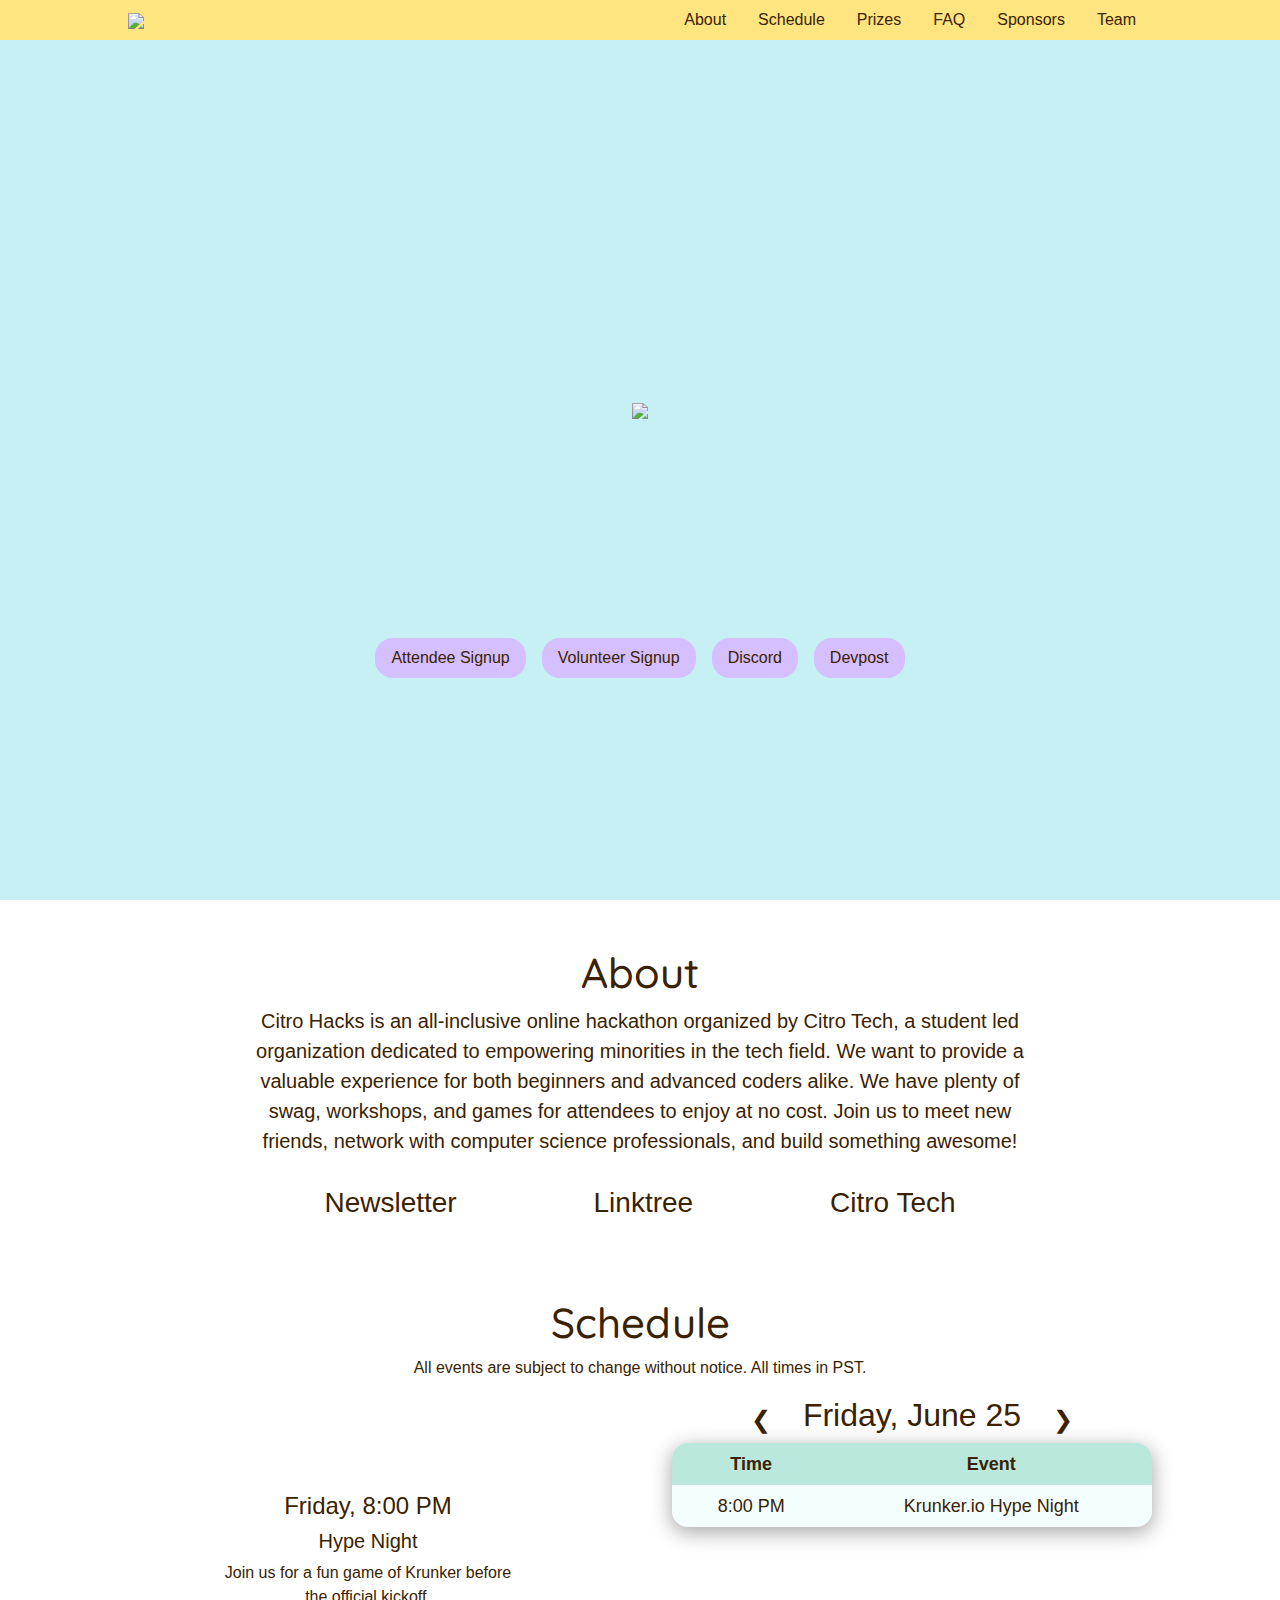
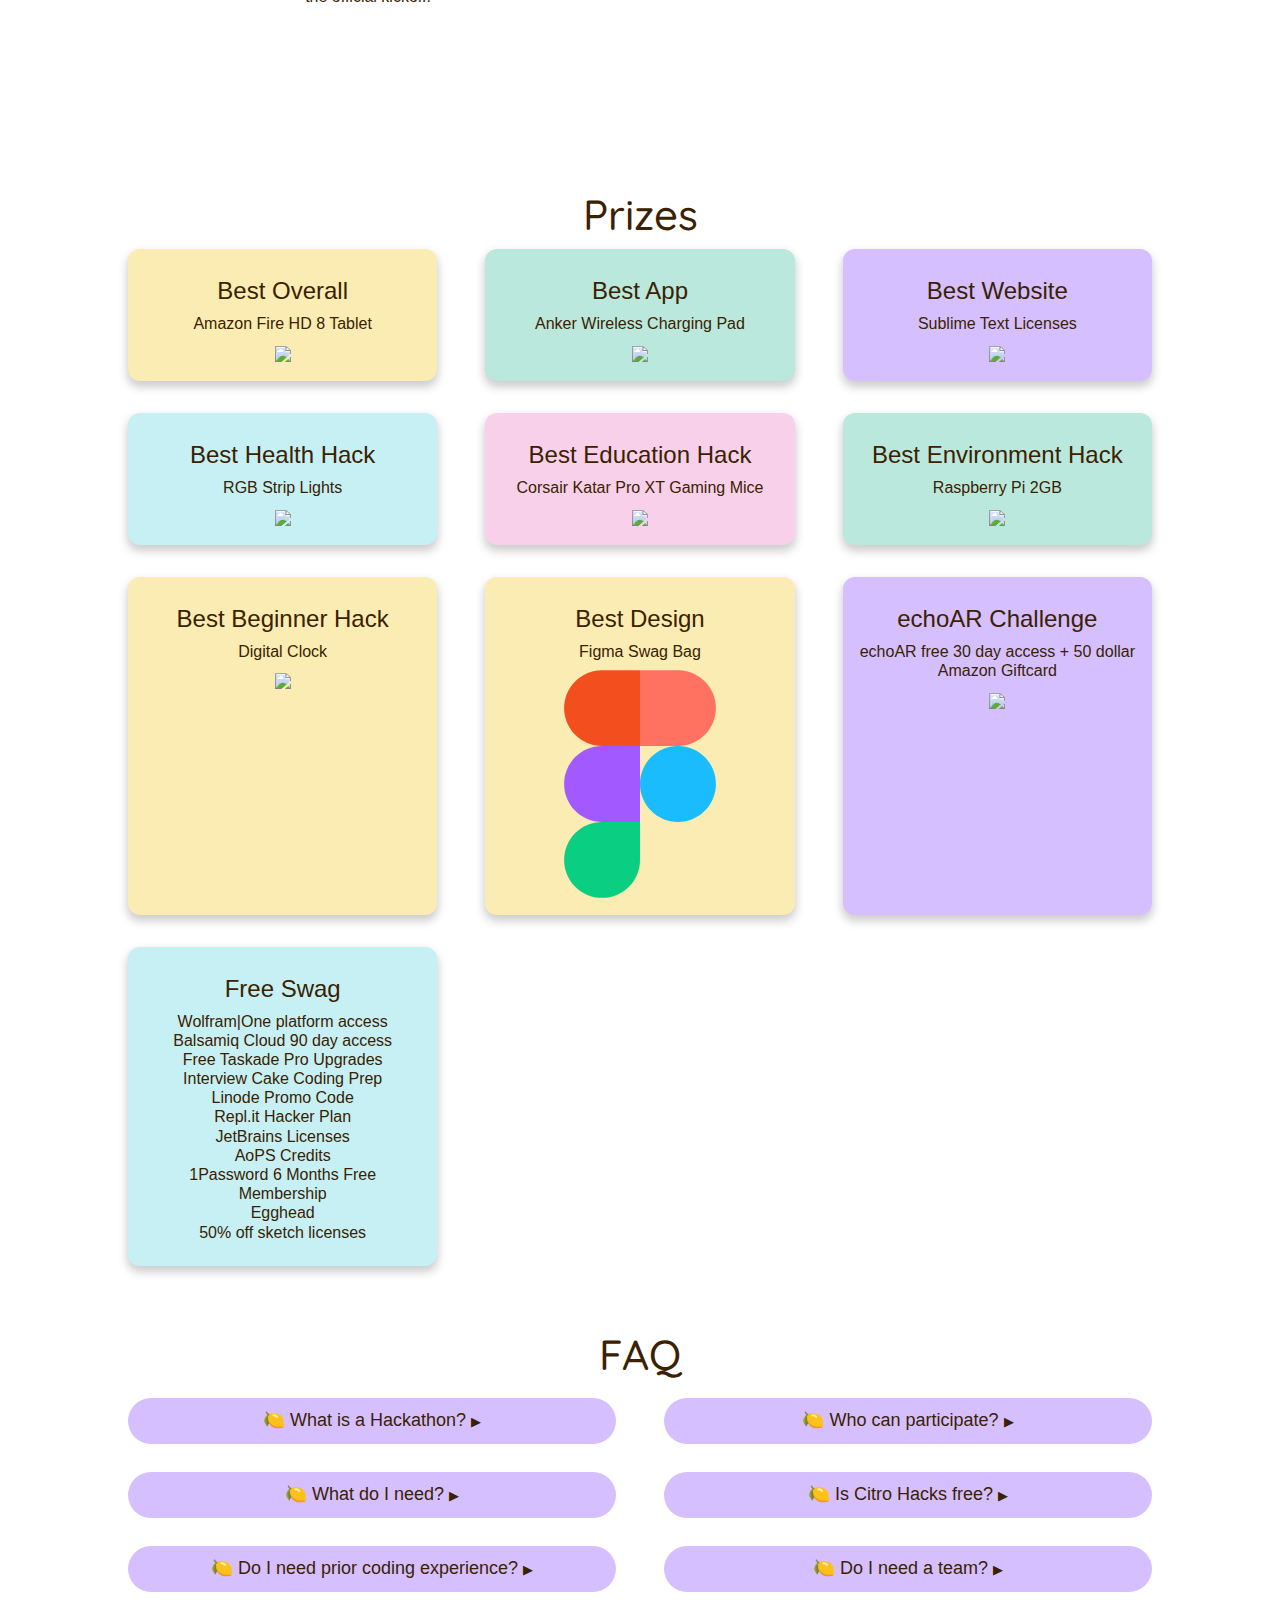
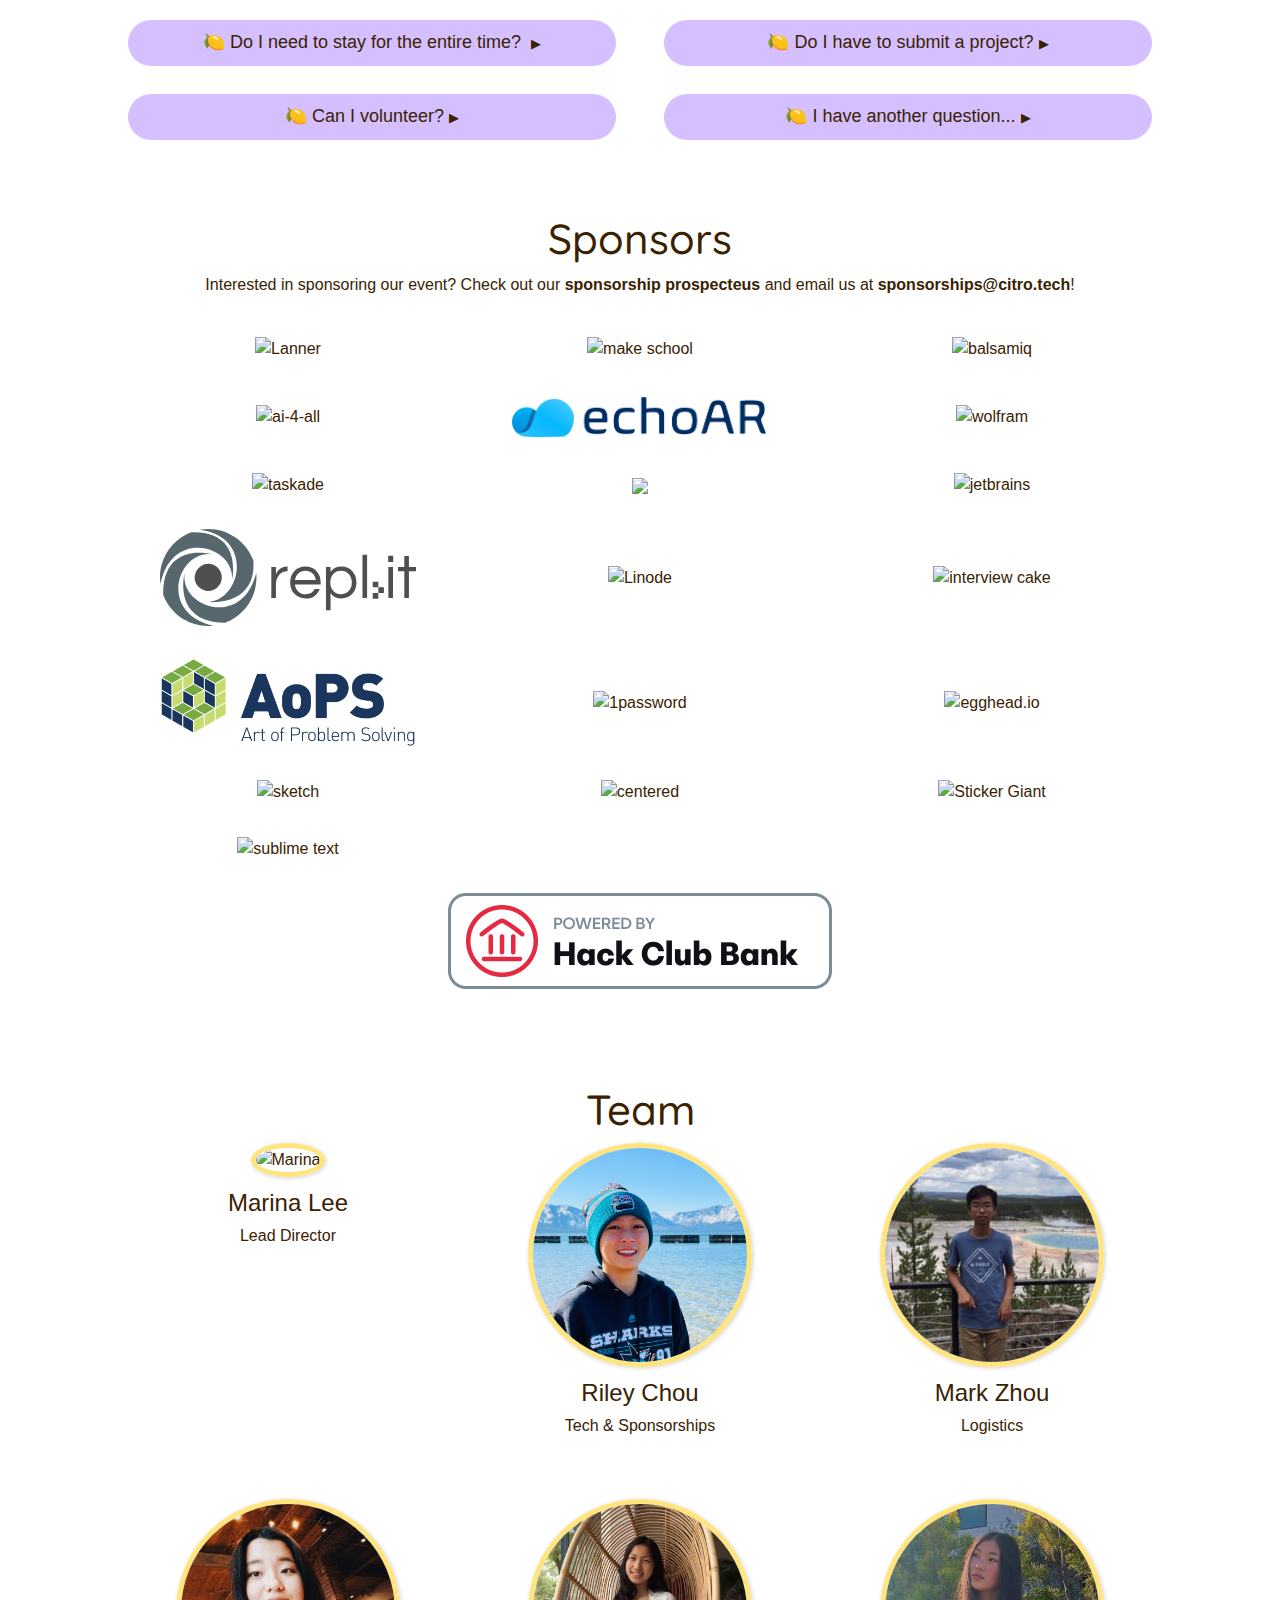
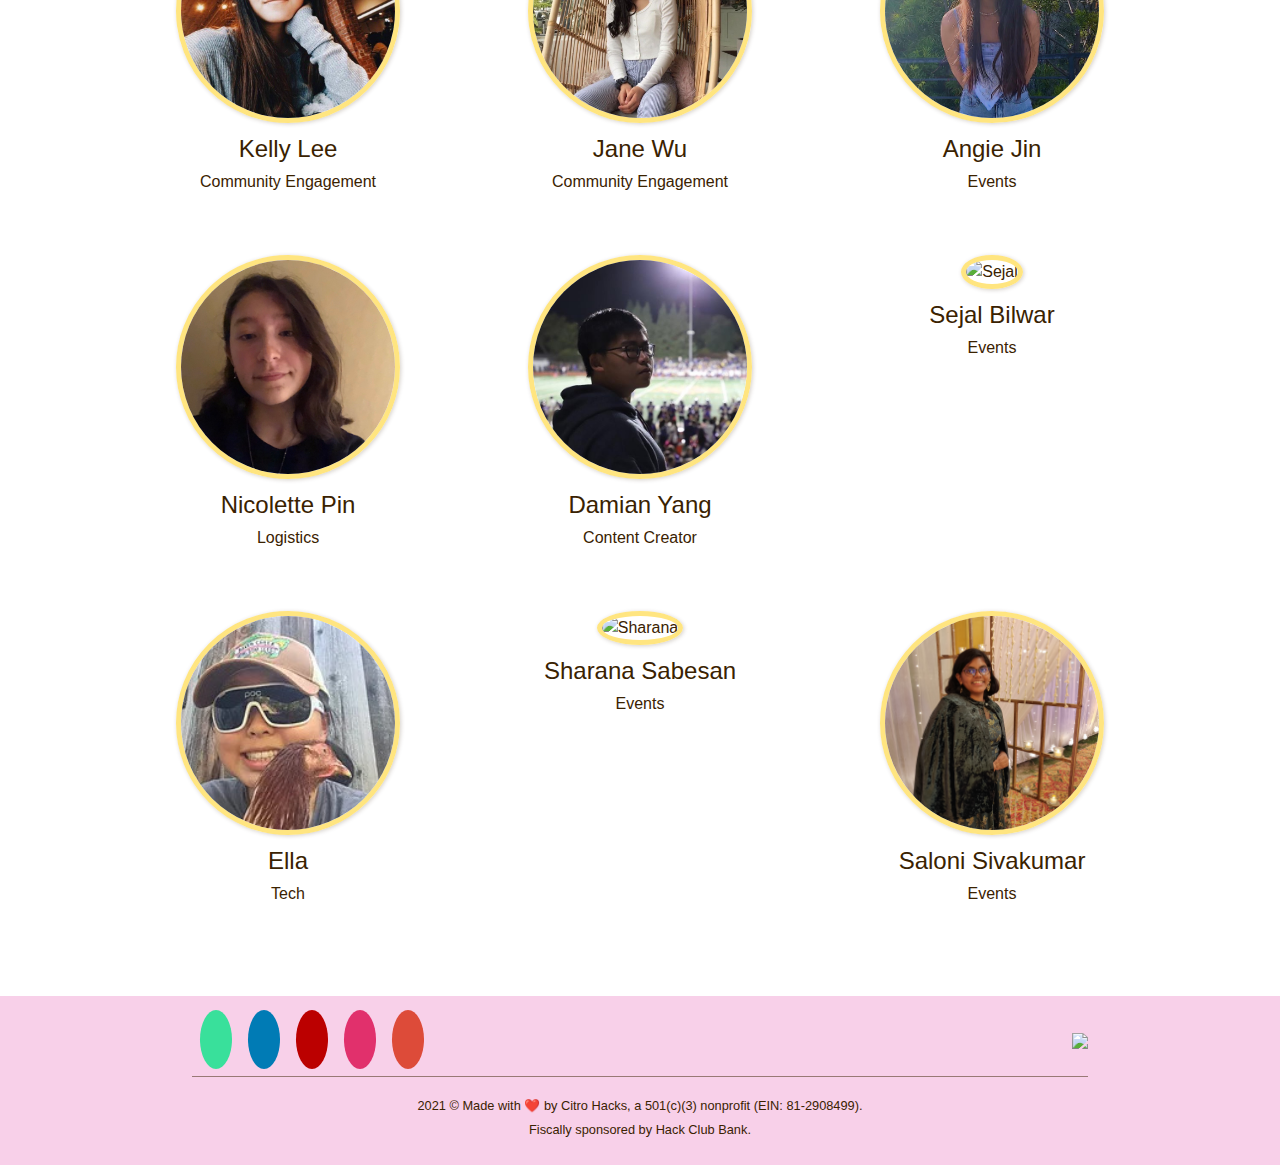
==== commit 8ad1bfe4: "design prize track" ====
--- a/citrohacks/index.html
+++ b/citrohacks/index.html
@@ -87,7 +87,6 @@
         <div class="row mx-auto btn-row d-flex justify-content-center" style="position: relative; top: -30vh;">
             <a href="https://bit.ly/citrohacks2021" target="_blank"><button style="z-index: 5;" class="signup-btn">Attendee Signup</button></a>
             <a href="https://forms.gle/pHC48NhWTgwq9gLy9" target="_blank"><button style="z-index: 5;" class="signup-btn">Volunteer Signup</button></a>
-            <a href="https://bit.ly/citrohacks-ambassador" target="_blank"><button style="z-index: 5;" class="signup-btn">Ambassador</button></a>
             <a href="https://discord.gg/JuzUPZ9jQB" target="_blank"><button style="z-index: 5;" class="signup-btn">Discord</button></a>
             <a href="https://citro-hacks.devpost.com/" target="_blank"><button style="z-index: 5;" class="signup-btn">Devpost</button></a>
         </div>
@@ -329,6 +328,11 @@
                 <h4>Best Beginner Hack</h4>
                 <h5>Digital Clock</h5>
                 <img src="../images/clock.png">
+            </div>
+            <div class="prize-holder yellow">
+                <h4>Best Design</h4>
+                <h5>Figma Swag Bag</h5>
+                <img id="figma" src="../images/Figma-Icon.svg">
             </div>
             <div class="prize-holder purple">
                 <h4>echoAR Challenge</h4>
@@ -515,10 +519,6 @@
                     target="_blank"><img src="https://sg-static-cdn.sgsr.us/data/StickerGiant-Flame-Logo-Email-Sign-Up-Thank-You__5d28c8cae4974.png" alt="Sticker Giant"></a>
             </div>
             <div class="sponsor-div">
-                <a href="https://magnifywellness.org/"
-                    target="_blank"><img src="https://cdn.discordapp.com/attachments/836796652794413066/840655506519490600/Maggie_logo.png" alt="Magnify Wellness"></a>
-            </div>
-            <div class="sponsor-div">
                 <a href="https://www.sublimetext.com/" target="_blank"><img src="../images/sublime.png"
                         alt="sublime text"></a>
             </div>
--- a/style.css
+++ b/style.css
@@ -1,363 +1,388 @@
 @font-face {
-    font-family: now;
-    src: url(now/Now-Regular.otf)
+  font-family: now;
+  src: url(now/Now-Regular.otf);
 }
 
 * {
-    box-sizing: border-box;
+  box-sizing: border-box;
 }
 
 body {
-    margin: 0;
-    padding: 0;
-    font-family: 'now', sans-serif;
-    color: #3a2201;
+  margin: 0;
+  padding: 0;
+  font-family: "now", sans-serif;
+  color: #3a2201;
 }
 
 section {
-    margin: 2em 0;
+  margin: 2em 0;
 }
 
 .navbar {
-    position: fixed;
-    top: 0;
-    left: 0;
-    right: 0;
-    display: flex;
-    justify-content: space-between;
-    background-color: #ffe580;
-    align-items: center;
-    padding: 0 10vw;
-    color: #3a2201;
-    z-index: 10;
+  position: fixed;
+  top: 0;
+  left: 0;
+  right: 0;
+  display: flex;
+  justify-content: space-between;
+  background-color: #ffe580;
+  align-items: center;
+  padding: 0 10vw;
+  color: #3a2201;
+  z-index: 10;
 }
 
 .logo {
-    margin: 0.5rem 0;
+  margin: 0.5rem 0;
 }
 
 #nav-logo {
-    width: auto;
-    height: 4rem;
+  width: auto;
+  height: 4rem;
 }
 
 .navbar-links ul {
-    margin: 0;
-    padding: 0;
-    display: flex;
+  margin: 0;
+  padding: 0;
+  display: flex;
 }
 
 .navbar-links li {
-    list-style: none;
+  list-style: none;
 }
 
 .navbar-links li a {
-    color: #3a2201;
-    text-decoration: none;
-    padding: 0.5rem 1rem;
+  color: #3a2201;
+  text-decoration: none;
+  padding: 0.5rem 1rem;
+  display: block;
+}
+
+.navbar-links li:hover {
+  text-decoration: underline;
+}
+
+#news-btn {
+  text-decoration: none;
+}
+
+#news-btn a {
+  background-color: #f8d0e9;
+  border-radius: 24px;
+  transition: 0.2s;
+}
+
+#news-btn a:hover {
+  text-decoration: none;
+  background-color: #d5bfff;
+  border-radius: 24px;
+}
+
+.toggle-button {
+  position: absolute;
+  top: 2rem;
+  right: 10vw;
+  display: none;
+  flex-direction: column;
+  justify-content: space-between;
+  width: 30px;
+  height: 20px;
+}
+
+.toggle-button .bar {
+  height: 3px;
+  width: 100%;
+  background-color: white;
+  border-radius: 10px;
+}
+
+a {
+  text-decoration: none;
+  color: inherit;
+}
+a:visited,
+a:hover {
+  color: inherit;
+}
+
+#home {
+  background-color: #c6f0f4;
+  display: flex;
+  justify-content: center;
+  align-items: center;
+  padding: 0 10vw;
+  height: 100vh;
+  margin: 0 !important;
+}
+
+.header-logo-container {
+  height: 100vh;
+  min-height: 500px;
+  display: flex;
+  align-items: center;
+}
+
+#reg-site {
+  padding-right: 4rem;
+}
+#hackathon-site {
+  padding-left: 4rem;
+}
+
+#reg-header-logo {
+  width: 300px;
+  height: auto;
+  border-radius: 50%;
+  border: 4px solid #eee;
+  animation-name: biglogo;
+  animation-duration: 1s;
+  animation-iteration-count: 1;
+  animation-timing-function: linear;
+}
+
+@keyframes biglogo {
+  from {
+    transform: rotate(0deg) scale(0.1);
+    opacity: 0.1;
+  }
+  to {
+    transform: rotate(360deg) scale(1);
+    opacity: 1;
+  }
+}
+
+.header-text h1 {
+  margin: 0.5rem 0.5rem 0.5rem 0;
+  font-size: 108px;
+  font-family: "Now", sans-serif;
+  color: white;
+  text-shadow: 3px 3px #ffe580, 5px 5px #ffe58085;
+  animation-name: title;
+  animation-duration: 0.8s;
+  animation-iteration-count: 1;
+  animation-timing-function: ease;
+}
+
+.header-text h2 {
+  margin: 0.5rem 0.5rem 0.5rem 0;
+  margin-right: 0.5rem;
+  font-family: "Quicksand", sans-serif;
+  font-size: 28px;
+  font-weight: 600;
+  animation-name: subtitle;
+  animation-duration: 1s;
+  animation-iteration-count: 1;
+  animation-timing-function: ease;
+}
+
+.times {
+  font-weight: 500;
+  font-size: 1.75em;
+}
+
+.time-container {
+  position: relative;
+  text-align: center;
+  color: black;
+}
+.time-container div.row {
+  position: absolute;
+  top: 70%;
+  left: 50%;
+  transform: translate(-50%, -50%);
+  font-size: 0.5rem;
+}
+
+@media only screen and (min-width: 750px) {
+  .time-container div.row {
+    font-size: 0.8rem;
+  }
+  .smol-hackathon-logo {
+    display: none;
+  }
+}
+
+@media (max-width: 750px) {
+  .smol-hackathon-logo {
     display: block;
-}
-
-.navbar-links li:hover {
-    text-decoration: underline;
-}
-
-#news-btn {
-    text-decoration: none;
-}
-
-#news-btn a{
-    background-color: #F8D0E9;
-    border-radius: 24px;
-    transition: 0.2s;
-}
-
-#news-btn a:hover {
-    text-decoration: none;
-    background-color: #D5BFFF;
-    border-radius: 24px;
-}
-
-.toggle-button {
-    position: absolute;
-    top: 2rem;
-    right: 10vw;
+    margin: 0 auto;
+    width: 70%;
+  }
+  .real-hackathon-logo,
+  .times {
     display: none;
-    flex-direction: column;
-    justify-content: space-between;
-    width: 30px;
-    height: 20px;
-}
-
-.toggle-button .bar {
-    height: 3px;
-    width: 100%;
-    background-color: white;
-    border-radius: 10px;
-}
-
-a {
-    text-decoration: none;
-    color: inherit;
-}
-a:visited {
-    color: inherit;
-}
-
-#home {
-    background-color: #C6F0F4;
-    display: flex;
-    justify-content: center;
-    align-items: center;
-    padding: 0 10vw;
-    height: 100vh;
-}
-
-.header-logo-container {
-    height: 100vh;
-    min-height: 500px;
-    display: flex;
-    align-items: center;
-}
-
-#reg-site{
-    padding-right: 4rem;
-}
-#hackathon-site{
-    padding-left: 4rem;
-}
-
-#reg-header-logo {
-    width: 300px;
-    height: auto;
-    border-radius: 50%;
-    border: 4px solid #EEE;
-    animation-name: biglogo;
-    animation-duration: 1s;
-    animation-iteration-count: 1;
-    animation-timing-function: linear;
-}
-
-#hack-header-logo {
-    width: 300px;
-    height: auto;
-    animation-name: biglogo;
-    animation-duration: 1s;
-    animation-iteration-count: 1;
-    animation-timing-function: linear;
-}
-
-@keyframes biglogo {
-    from {
-        transform: rotate(0deg) scale(0.1);
-        opacity: 0.1;
-    } 
-    to {
-        transform: rotate(360deg) scale(1);
-        opacity: 1;
-    }
-}
-
-.header-text h1{
-    margin: 0.5rem 0.5rem 0.5rem 0;
-    font-size: 108px;
-    font-family: 'Now', sans-serif;
-    color: white;
-    text-shadow: 3px 3px #ffe580, 5px 5px #ffe58085;
-    animation-name: title;
-    animation-duration: 0.8s;
-    animation-iteration-count: 1;
-    animation-timing-function: ease;
-}
-
-.header-text h2{
-    margin: 0.5rem 0.5rem 0.5rem 0;
-    margin-right: 0.5rem;
-    font-family: 'Quicksand', sans-serif;
-    font-size: 28px;
-    font-weight: 600;
-    animation-name: subtitle;
-    animation-duration: 1s;
-    animation-iteration-count: 1;
-    animation-timing-function: ease;
-}
-
-.times {
-    font-weight: 500;
-    font-size: 1.75em;
-}
-
-.time-container {
-    position: relative;
-    text-align: center;
-    color: black;
-}
- .time-container div.row{
-     position: absolute;
-     top: 70%;
-     left: 50%;
-     transform: translate(-50%, -50%);
-     font-size: .5rem;
- }
-
-@media only screen and (min-width: 750px) {
-    .time-container div.row {
-        font-size: .8rem;
-    }
-}
-
-#sign-up-buttons {
-    display: flex;
-    flex-wrap: wrap;
-}
-
-#sign-up-buttons div{
-    margin: 8px;
-    padding: 8px 16px;
-    background-color: #D5BFFF;
-    border-radius: 18px;
-    transition: all 0.5s;
-}
-
-#sign-up-buttons div:first-of-type{
-    margin-left: 0;
-}
-
-#sign-up-buttons div:hover{
-    transform: scale(1.08);
-    background-color: #b085ff;
-}
-
-.signup-btn {
-    margin: 8px;
-    padding: 8px 16px;
-    background-color: #D5BFFF;
-    border-radius: 18px;
-    transition: all 0.5s;
-    border: none;
-}
-
-.signup-btn:hover {
-    transform: scale(1.08);
-    background-color: #b085ff;
-}
-
-.btn-row {
-    position: fixed;
-}
-
-@media only screen and (max-width: 800px) {
-    .signup-btn {
-        flex-shrink: 5;
-    }
-    .btn-row {
-        transform: scale(.75);
-    }
-}
-
-@keyframes title {
-    0% {
-        transform: translateX(-60%);
-        opacity: 0.1;
-    } 
-    100% {
-        transform: translateX(0%);
-        opacity: 1;
-    }
-}
-@keyframes subtitle {
-    0% {
-        transform: translateX(-50%);
-        opacity: 0.1;
-    } 
-    100% {
-        transform: translateX(0%);
-        opacity: 1;
-    }
-}
-
-h3 {
-    text-align: center;
-    font-size: 42px;
-    font-family: 'Quicksand', sans-serif;
-}
-
-p {
-    text-align: center;
-}
-
-.squiggle-transition {
-    margin-top: 0vh;
-    width: 100%;
-    height: fit-content;
-    overflow: hidden;
-    direction: rtl;
-}
-
-#squiggle {
-    width: 100%;
-    height: fit-content;
-    min-width: 800px;
-}
-
-#about {
-    padding: 0 20vw;
-}
-#about p {
-    font-size: 20px;
-    text-align: center;
-}
-#info-links {
-    text-align: center;
-    display: flex;
-    justify-content: space-around;
-}
-
-#info-links h5 {
-    margin: 0.5em;
-    font-size: 28px;
-}
-
-#schedule {
-    padding: 0 10vw;
-}
-
-#schedule h2 {
-    display: inline;
-    padding: 0 1em;
-}
-
-#schedule span {
-    font-size: 1.5em;
-}
-
-#sched-and-events {
-    display: flex;
-    min-height: 330px;
-}
-
-#events-container {
-    margin-right: 2em;
-    flex-grow: 1;
-    flex-basis: 0;
-}
-
-@media(max-width: 1000px){
-    #events-container {
+  }
+}
+
+@media (max-width: 500px) {
+  .smol-hackathon-logo {
+    width: 90%;
+  }
+}
+
+/* @media only screen and (max-width: 750px) {
+    .page-header div{
         display: none;
     }
+} */
+
+#events {
+  padding: 1em 10vw;
+}
+
+#events h4 {
+  font-size: 20px;
+  text-align: center;
+}
+
+#sign-up-buttons {
+  display: flex;
+  flex-wrap: wrap;
+}
+
+#sign-up-buttons div {
+  margin: 8px;
+  padding: 8px 16px;
+  background-color: #d5bfff;
+  border-radius: 18px;
+  transition: all 0.5s;
+}
+
+#sign-up-buttons div:first-of-type {
+  margin-left: 0;
+}
+
+#sign-up-buttons div:hover {
+  transform: scale(1.08);
+  background-color: #b085ff;
+}
+
+.signup-btn {
+  margin: 8px;
+  padding: 8px 16px;
+  background-color: #d5bfff;
+  border-radius: 18px;
+  transition: all 0.5s;
+  border: none;
+}
+
+.signup-btn:hover {
+  transform: scale(1.08);
+  background-color: #b085ff;
+}
+
+.btn-row {
+  display: flex;
+  flex-wrap: wrap;
+}
+
+@keyframes title {
+  0% {
+    transform: translateX(-60%);
+    opacity: 0.1;
+  }
+  100% {
+    transform: translateX(0%);
+    opacity: 1;
+  }
+}
+@keyframes subtitle {
+  0% {
+    transform: translateX(-50%);
+    opacity: 0.1;
+  }
+  100% {
+    transform: translateX(0%);
+    opacity: 1;
+  }
+}
+
+h3 {
+  text-align: center;
+  font-size: 42px;
+  font-family: "Quicksand", sans-serif;
+}
+
+p {
+  text-align: center;
+}
+
+.squiggle-transition {
+  margin-top: 0vh;
+  width: 100%;
+  height: fit-content;
+  overflow: hidden;
+  direction: rtl;
+}
+
+#squiggle {
+  width: 100%;
+  height: fit-content;
+  min-width: 800px;
+  margin: 0;
+}
+
+#about {
+  padding: 1em 20vw;
+}
+#about p {
+  font-size: 20px;
+  text-align: center;
+}
+#info-links {
+  text-align: center;
+  display: flex;
+  justify-content: space-around;
+}
+
+#info-links h5 {
+  margin: 0.5em;
+  font-size: 28px;
+}
+
+#schedule {
+  padding: 1em 10vw;
+}
+
+#schedule h2 {
+  display: inline;
+  padding: 0 1em;
+}
+
+#schedule span {
+  font-size: 1.5em;
+}
+
+#sched-and-events {
+  display: flex;
+  min-height: 330px;
+}
+
+#events-container {
+  margin-right: 2em;
+  flex-grow: 1;
+  flex-basis: 0;
+}
+
+@media (max-width: 1000px) {
+  #events-container {
+    display: none;
+  }
+  #schedule-container {
+    margin: 0 !important;
+  }
 }
 
 .events-div {
-    display: none;
-    text-align: center;
-    height: 100%;
-    background-position: center;
-    background-image: url('images/bigcloud.png');
-    background-size: contain;
-    background-position: center top;
-    background-repeat: no-repeat;
-    padding-top: 10%;
+  display: none;
+  text-align: center;
+  height: 100%;
+  background-position: center;
+  background-image: url("images/bigcloud.png");
+  background-size: contain;
+  background-position: center top;
+  background-repeat: no-repeat;
+  padding-top: 20%;
 }
 
 /* .events-div h4 {
@@ -368,520 +393,628 @@
     
 } */
 .events-div p {
-    margin: 0 auto;
-    max-width: 60%;
+  margin: 0 auto;
+  max-width: 60%;
 }
 
 .scrollbuttons {
-    cursor: pointer;
+  cursor: pointer;
 }
 
 #schedule-container {
-    margin-left: 2em;
-    flex-grow: 1;
-    flex-basis: 0;
+  margin-left: 2em;
+  flex-grow: 1;
+  flex-basis: 0;
 }
 
 .schedule-title {
+  display: flex;
+  justify-content: center;
+  align-items: center;
+}
+
+table {
+  margin: 0 auto;
+  border-radius: 16px;
+  border-spacing: 0;
+  border-collapse: collapse;
+  padding: 0;
+  width: 100%;
+  max-width: 900px;
+  box-shadow: 0px 5px 20px 1px #aaaaaa;
+  -moz-box-shadow: 0px 5px 20px 1px #aaaaaa;
+  -webkit-box-shadow: 0px 5px 20px 1px #aaaaaa;
+}
+
+th,
+td {
+  text-align: center;
+  padding: 12px;
+  font-size: 18px;
+  line-height: 18px;
+}
+
+th {
+  background-color: #bae8dc;
+}
+
+td {
+  background-color: #f2feff;
+  transition: all 0.5s ease;
+}
+
+th:first-child {
+  border-radius: 16px 0 0 0;
+}
+
+th:last-child {
+  border-radius: 0 16px 0 0;
+}
+
+tr:hover td {
+  font-size: 19px;
+  background-color: #c6f0f4;
+}
+
+tr:last-child td:first-child {
+  border-radius: 0 0 0 16px;
+}
+
+tr:last-child td:last-child {
+  border-radius: 0 0 16px 0;
+}
+
+.schedule-slides {
+  display: none;
+}
+
+button {
+  font-family: inherit;
+  color: inherit;
+}
+
+.collapsible {
+  background-color: transparent;
+  cursor: pointer;
+  padding: 18px;
+  width: 100%;
+  border: none;
+  text-align: center;
+  outline: none;
+  font-size: 20px;
+  position: relative;
+}
+.collapsible span {
+  background-color: #f8d0e9;
+  padding: 8px;
+  transition: 0.2s;
+  border-radius: 20px;
+}
+
+.collap-active span,
+.collapsible span:hover {
+  background-color: #d5bfff;
+}
+
+.content {
+  padding: 0 18px;
+  max-height: 0;
+  overflow: hidden;
+  transition: max-height 0.2s ease-out;
+}
+.collapsible span:after {
+  content: "\25B6";
+  font-size: 13px;
+  color: #3a2201;
+  margin-left: 5px;
+}
+
+.collap-active span:after {
+  content: "\25BC";
+}
+
+#faq {
+  padding: 1em 10vw;
+}
+#faq .collapsible-grid {
+  display: grid;
+  grid-template-columns: repeat(2, minmax(8rem, 1fr));
+  grid-gap: 0.5em 3em;
+  text-align: center;
+}
+
+#faq .collapsible {
+  background-color: #d5bfff;
+  padding: 6px;
+  transition: 0.2s;
+  border-radius: 24px;
+  margin: 10px 0;
+  font-size: 18px;
+  line-height: 32px;
+}
+#faq .collapsible span {
+  background-color: transparent;
+  padding: 0px;
+}
+#faq .collapsible span:hover {
+  background-color: transparent;
+}
+#faq .collap-active {
+  background-color: #c6f0f4;
+}
+#sponsors {
+  padding: 1em 10vw;
+  position: relative;
+}
+
+#sponsors p {
+  padding-bottom: 1.5em;
+}
+.sponsor-div {
+  width: 16rem;
+}
+.sponsor-div img {
+  width: 100%;
+  transition: all 0.5s;
+}
+
+#hcb {
+  display: flex;
+  justify-content: center;
+  align-items: center;
+  padding: 2em;
+}
+
+#hcb img {
+  width: 24em;
+  height: auto;
+  transition: all 0.5s;
+}
+
+.sponsor-div img:hover,
+#hcb img:hover {
+  transform: scale(1.07);
+}
+#volunteers {
+  padding: 1em 10vw;
+  position: relative;
+}
+
+#volunteers p {
+  padding-bottom: 1.5em;
+}
+
+#team {
+  padding: 1em 10vw;
+  margin-bottom: 5vh;
+  position: relative;
+}
+.grid-container {
+  display: grid;
+  grid-template-columns: repeat(3, minmax(14rem, 1fr));
+  grid-gap: 2em;
+  justify-items: center;
+  text-align: center;
+}
+
+#prizes-grid {
+  grid-gap: 2em 3em;
+}
+#prizes {
+  padding: 1em 10vw;
+}
+
+.prize-holder {
+  width: 100%;
+  padding: 1em;
+  border-radius: 12px;
+  box-shadow: 0px 5px 10px 1px #ccc;
+  -moz-box-shadow: 0px 5px 10px 1px #ccc;
+  -webkit-box-shadow: 0px 5px 10px 1px #ccc;
+}
+
+.yellow {
+  background-color: #faecb2;
+}
+
+.green {
+  background-color: #bae8dc;
+}
+
+.purple {
+  background-color: #d5bfff;
+}
+
+.blue {
+  background-color: #c6f0f4;
+}
+
+.pink {
+  background-color: #f8d0e9;
+}
+.prize-holder img {
+  width: 16em;
+  height: auto;
+}
+
+.prize-holder ul {
+  list-style: none;
+  margin: 0;
+  padding: 0;
+}
+
+#swag-everyone {
+}
+
+#sponsor-grid {
+  align-items: center;
+}
+
+@media (min-width: 1600px) {
+  .grid-container {
+    grid-template-columns: repeat(4, minmax(14rem, 1fr));
+  }
+}
+@media (max-width: 1200px) {
+  .grid-container {
+    grid-template-columns: repeat(2, minmax(14rem, 1fr));
+  }
+}
+@media (max-width: 800px) {
+  .grid-container {
+    grid-template-columns: repeat(1, minmax(14rem, 1fr));
+  }
+  #hcb img {
+    width: 18em;
+    height: auto;
+  }
+}
+
+.grid-container h4 {
+  padding-top: 0.5em;
+  font-size: 24px;
+}
+.grid-container h5 {
+  font-size: 16px;
+}
+.team-member {
+  text-align: center;
+}
+
+.team-member img {
+  width: 14rem;
+  height: auto;
+  border-radius: 50%;
+  border: 5px solid #ffe580;
+  box-shadow: 1px 1px 4px #3a220136;
+}
+
+.team-social {
+  font-size: 24px;
+  margin: 0.25rem;
+  text-decoration: none;
+  color: inherit;
+  transition: transform 0.25s;
+  display: inline-block;
+}
+
+.team-social:hover {
+  transform: scale(1.15);
+}
+
+/*.animate-on-scroll{
+    opacity: 1;
+}*/
+.animate-on-scroll.is-visible {
+  animation-name: fadein;
+  animation-duration: 1s;
+  animation-timing-function: ease-out;
+  animation-iteration-count: 1;
+}
+
+@keyframes fadein {
+  0% {
+    opacity: 0;
+    transform: translateY(30%);
+  }
+  100% {
+    opacity: 1;
+    transform: translateY(0);
+  }
+}
+
+@media (max-width: 900px) {
+  .toggle-button {
     display: flex;
-    justify-content: center;
-    align-items: center;
-}
-
-table {
-    margin: 0 auto;
-    border-radius: 16px;
-    border-spacing: 0;
-    border-collapse: collapse;
-    padding: 0;
+  }
+
+  .navbar-links {
+    display: none;
     width: 100%;
-    max-width: 900px;
-    box-shadow: 0px 5px 20px 1px #AAAAAA;
-    -moz-box-shadow: 0px 5px 20px 1px #AAAAAA;
-    -webkit-box-shadow: 0px 5px 20px 1px #AAAAAA;
-}
-
-th, td {
-    text-align: center;
-    padding: 12px;
-    font-size: 18px;
-    line-height: 18px;
-}
-
-th {
-    background-color: #bae8dc;
-}
-
-td {
-    background-color: #f2feff;
-    transition: all 0.5s ease;
-}
-
-th:first-child {
-    border-radius: 16px 0 0 0;
-}
-
-th:last-child {
-    border-radius: 0 16px 0 0;
-}
-
-tr:hover td{
-    font-size: 19px;
-    background-color: #C6F0F4;
-}
-
-tr:last-child td:first-child {
-    border-radius: 0 0 0 16px;
-}
-
-tr:last-child td:last-child {
-    border-radius: 0 0 16px 0;
-}
-
-.schedule-slides {
-    display: none;
-}
-
-button {
-    font-family: inherit;
-    color: inherit;
-}
-
-.collapsible {
+  }
+
+  .navbar {
+    flex-direction: column;
+    align-items: flex-start;
+  }
+
+  .navbar-links ul {
+    width: 100%;
+    flex-direction: column;
+  }
+
+  .navbar-links li {
+    text-align: right;
+  }
+
+  .navbar-links li a {
+    padding: 0.75rem 0;
+  }
+
+  .navbar-links.active {
+    display: flex;
+  }
+
+  #news-btn a {
+    display: block;
     background-color: transparent;
-    cursor: pointer;
-    padding: 18px;
-    width: 100%;
-    border: none;
-    text-align: center;
-    outline: none;
-    font-size: 20px;
-    position: relative;
-}
-.collapsible span{
-    background-color: #F8D0E9;
-    padding: 8px;
-    transition: 0.2s;
-    border-radius: 20px;
-}
-
-.collap-active span, .collapsible span:hover {
-    background-color: #D5BFFF;
-}
-
-.content {
-    padding: 0 18px;
-    max-height: 0;
-    overflow: hidden;
-    transition: max-height 0.2s ease-out;
-}
-.collapsible span:after {
-    content: '\25B6'; 
-    font-size: 13px;
-    color: #3a2201;;
-    margin-left: 5px;
-}
-  
-.collap-active span:after {
-    content: "\25BC"; 
-}
-
-#faq {
-    padding: 0 10vw;
-}
-#faq .collapsible-grid {
-    display: grid;
-    grid-template-columns: repeat(2, minmax(8rem, 1fr));
-    grid-gap: 0.5em 3em;
-    text-align: center;
-}
-
-#faq .collapsible {
-    background-color: #D5BFFF;
+  }
+  #news-btn a:hover {
+    text-decoration: underline;
+    background-color: transparent;
+  }
+}
+@media (max-width: 800px) {
+  .collapsible {
+    background-color: #f8d0e9;
     padding: 6px;
     transition: 0.2s;
     border-radius: 24px;
     margin: 10px;
     font-size: 18px;
     line-height: 32px;
-}
-#faq .collapsible span{
+  }
+  .collapsible span {
     background-color: transparent;
     padding: 0px;
-}
-#faq .collapsible span:hover {
+  }
+  .collapsible span:hover {
     background-color: transparent;
-}
-#faq .collap-active {
-    background-color: #C6F0F4;
-}
-#sponsors {
-    padding: 0 10vw;
-    position: relative;
-}
-
-#sponsors p {
-    padding-bottom: 1.5em;
-}
-.sponsor-div {
-    width: 16rem;
-}
-.sponsor-div img {
+  }
+  .collap-active,
+  .collapsible:hover {
+    background-color: #d5bfff;
+  }
+  #info-links {
+    flex-direction: column;
+    justify-content: center;
+  }
+}
+
+@media (max-width: 1250px) {
+  .header-text h1 {
+    font-size: 96px;
+  }
+}
+
+@media (max-width: 1000px) {
+  #faq {
+    padding: 0 15vw;
+  }
+  #faq .collapsible-grid {
+    grid-template-columns: repeat(1, minmax(8rem, 1fr));
+  }
+  #faq .collapsible {
+    max-width: 400px;
+  }
+  .social-wrapper {
+    display: flex;
+    flex-direction: column;
+    justify-content: center;
+  }
+}
+
+footer {
+  background-color: #f8d0e9;
+  padding: 1.5em 15vw;
+}
+
+footer section {
+  margin: 0 !important;
+}
+
+.social-wrapper {
+  display: flex;
+  justify-content: space-between;
+  align-items: center;
+}
+
+.social-links {
+  font-size: 1.5rem;
+}
+
+.social-buttons {
+  padding: 0.5rem;
+  text-align: center;
+  color: white !important;
+}
+
+.social-buttons:hover {
+  opacity: 0.8;
+}
+
+.social-buttons .fa-linkedin-in {
+  background: #007bb5;
+  text-align: center;
+  padding: 1rem;
+  border-radius: 50%;
+}
+
+.social-buttons .fa-instagram {
+  background: #e1306c;
+  text-align: center;
+  padding: 1rem;
+  border-radius: 50%;
+}
+
+.social-buttons .fa-youtube {
+  background: #bb0000;
+  text-align: center;
+  padding: 1rem;
+  border-radius: 50%;
+}
+
+.social-buttons .fa-envelope {
+  background: #dd4b39;
+  text-align: center;
+  padding: 1rem;
+  border-radius: 50%;
+}
+
+.social-buttons .fa-link {
+  background: #39e09b;
+  text-align: center;
+  padding: 1rem;
+  border-radius: 50%;
+}
+
+#foot-logo {
+  width: auto;
+  height: 4.5rem;
+}
+
+hr {
+  border-top: 1px solid #3a2201;
+  border-bottom-color: transparent;
+  opacity: 0.5;
+}
+
+.copyright {
+  text-align: center;
+}
+
+.copyright p {
+  padding: 0;
+  margin: 0;
+}
+
+@media (max-width: 560px) {
+  .header-text h1 {
+    font-size: 70px;
+  }
+  #reg-header-logo {
+    display: none;
+  }
+  #schedule h2 {
+    font-size: 24px;
+  }
+  #faq .collapsible {
+    font-size: 16px;
+  }
+  footer {
+    padding: 1.5em 10vw !important;
+  }
+  .social-buttons {
+    padding: 0.1rem;
+  }
+  .social-links {
+    font-size: 1rem;
+  }
+  .social-buttons .fa-linkedin-in {
+    padding: 0.8rem;
+  }
+
+  .social-buttons .fa-instagram {
+    padding: 0.8rem;
+  }
+
+  .social-buttons .fa-youtube {
+    padding: 0.8rem;
+  }
+
+  .social-buttons .fa-envelope {
+    padding: 0.8rem;
+  }
+  .social-buttons .fa-link {
+    padding: 0.8rem;
+  }
+  #foot-logo {
+    width: auto;
+    height: 3rem;
+  }
+}
+
+@media (max-width: 530px) {
+  .header-text h1 {
+    font-size: 60px;
+  }
+  .header-text h2 {
+    font-size: 1.5em;
+  }
+}
+
+@media (max-width: 376px) {
+  #nav-logo {
+    content: url(images/citroicon.png);
+  }
+}
+
+@media (min-height: 900px) {
+  .squiggle-transition {
+    margin-top: -15vh;
     width: 100%;
-    transition: all 0.5s;
-}
-
-#hcb {
-    display: flex;
-    justify-content: center;
-    align-items: center;
-    padding: 2em;
-}
-
-#hcb img {
-    width: 24em;
-    height: auto;
-    transition: all 0.5s;
-}
-
-.sponsor-div img:hover ,#hcb  img:hover{
-    transform: scale(1.07);
-}
-#volunteers {
-    padding: 0 10vw;
-    position: relative;
-}
-
-#volunteers p {
-    padding-bottom: 1.5em;
-}
-
-#team {
-    padding: 0 10vw;
-    margin-bottom: 5vh;
-    position: relative;
-}
-.grid-container {
-    display: grid;
-    grid-template-columns: repeat(3, minmax(14rem, 1fr));
-    grid-gap: 2em 1em;
-    justify-items: center;
-}
-
-#sponsor-grid {
-    align-items: center;
-}
-
-@media (min-width: 1600px){
-    .grid-container {
-        grid-template-columns: repeat(4, minmax(14rem, 1fr));
-    }
-}
-@media (max-width: 1200px){
-    .grid-container {
-        grid-template-columns: repeat(2, minmax(14rem, 1fr));
-    }
-}
-@media (max-width: 800px){
-    .grid-container {
-        grid-template-columns: repeat(1, minmax(14rem, 1fr));
-    }
-    #hcb img {
-        width: 18em;
-        height: auto;
-    }
-}
-
-.grid-container h4 {
-    font-size: 24px;
-}
-.grid-container h5 {
-    font-size: 16px;
-}
-.team-member {
-    text-align: center;
-}
-
-.team-member img {
-    width: 14rem;
-    height: auto;
-    border-radius: 50%;
-    border: 5px solid #ffe580;
-    box-shadow: 1px 1px 4px #3a220136;
-}
-
-.team-social {
-    font-size: 24px;
-    margin: 0.25rem;
-    text-decoration: none;
-    color: inherit;
-    transition: transform 0.25s;
-    display: inline-block;
-}
-
-.team-social:hover {
-    transform: scale(1.15);
-}
-
-/*.animate-on-scroll{
-    opacity: 1;
-}*/
-.animate-on-scroll.is-visible {
-    animation-name: fadein;
-    animation-duration: 1s;
-    animation-timing-function: ease-out;
-    animation-iteration-count: 1;
-}
-
-@keyframes fadein {
-    0% {
-        opacity: 0;
-        transform: translateY(30%);
-    }
-    100% {
-        opacity: 1;
-        transform: translateY(0);
-    }
-}
-
-
-@media (max-width: 900px) {
-    .toggle-button {
-        display: flex;
-    }
-
-    .navbar-links {
-        display: none;
-        width: 100%;
-    }
-
-    .navbar {
-        flex-direction: column;
-        align-items: flex-start;
-    }
-
-    .navbar-links ul {
-        width: 100%;
-        flex-direction: column;
-    }
-
-    .navbar-links li{
-        text-align: right;
-    }
-
-    .navbar-links li a {
-        padding: 0.75rem 0;
-    }
-
-    .navbar-links.active {
-        display: flex;
-    }
-
-    #news-btn a{
-        display: block;
-        background-color: transparent;
-    }
-    #news-btn a:hover{
-        text-decoration: underline;
-        background-color: transparent;
-    }
-}
-@media (max-width: 800px) {
-    .collapsible {
-        background-color: #F8D0E9;
-        padding: 6px;
-        transition: 0.2s;
-        border-radius: 24px;
-        margin: 10px;
-        font-size: 18px;
-        line-height: 32px;
-    }
-    .collapsible span{
-        background-color: transparent;
-        padding: 0px;
-    }
-    .collapsible span:hover {
-        background-color: transparent;
-    }
-    .collap-active, .collapsible:hover {
-        background-color: #D5BFFF;
-    }
-    #info-links {
-        flex-direction: column;
-        justify-content: center;
-    }
-}
-
-@media (max-width: 1250px) {
-    .header-text h1{
-        font-size: 96px;
-    }
-}
-    
+    height: fit-content;
+  }
+}
+
+@media (min-height: 1200px) {
+  .squiggle-transition {
+    margin-top: -10vh;
+    width: 100%;
+    height: fit-content;
+  }
+}
+
+.stats-box {
+  display: flex;
+  flex-direction: row;
+  width: 100%;
+  background-color: #70c7f0;
+  color: white;
+  padding: 10px;
+}
+
+.smol-stats-box {
+  display: flex;
+  flex-direction: column;
+  text-align: center;
+  justify-content: center;
+  margin: auto;
+  align-items: center;
+  padding-bottom: 0;
+  margin-bottom: 0;
+}
+
+.stats-box-number {
+  font-size: 3.5em;
+  font-weight: bold;
+  padding-bottom: 0;
+  margin-bottom: 0;
+  margin-top: 0;
+}
+
+.stats-box-label {
+  text-transform: uppercase;
+  padding: 0;
+  margin-top: 0;
+}
+
 @media (max-width: 1000px) {
-    #faq {
-        padding: 0 20vw;
-    }
-    #faq .collapsible-grid {
-        grid-template-columns: repeat(1, minmax(8rem, 1fr));
-    }
-    #faq .collapsible {
-        max-width: 400px;
-    }
-    .social-wrapper {
-        display: flex;
-        flex-direction: column;
-        justify-content: center;
-    }
-}
-
-footer {
-    background-color: #F8D0E9;
-    padding: 1.5em 15vw;
-}
-
-.social-wrapper {
-    display: flex;
-    justify-content: space-between;
-    align-items: center;
-}
-
-.social-links {
-    font-size: 1.5rem;
-}
-
-.social-buttons {
-    padding: 0.5rem;
-    text-align: center;
-    color: white !important;
-}
-
-.social-buttons:hover {
-    opacity: 0.8;
-}
-
-.social-buttons .fa-linkedin-in {
-    background: #007bb5;
-    text-align: center;
-    padding: 1rem;
-    border-radius: 50%;
-}
-
-.social-buttons .fa-instagram {
-    background: #E1306C;
-    text-align: center;
-    padding: 1rem;
-    border-radius: 50%;
-}
-
-.social-buttons .fa-youtube {
-    background: #bb0000;
-    text-align: center;
-    padding: 1rem;
-    border-radius: 50%;
-}
-
-.social-buttons .fa-envelope {
-    background: #dd4b39;
-    text-align: center;
-    padding: 1rem;
-    border-radius: 50%;
-}
-
-.social-buttons .fa-link {
-    background: #39E09B;
-    text-align: center;
-    padding: 1rem;
-    border-radius: 50%;
-}
-
-#foot-logo {
-    width: auto;
-    height: 4.5rem;
-}
-
-hr {
-    border-top: 1px solid #3a2201;
-    border-bottom-color: transparent;
-    opacity: 0.5;
-}
-
-.copyright {
-    text-align: center;
-}
-
-.copyright p {
-    padding: 0;
-    margin: 0;
-}
-
-@media (max-width: 560px) {
-    .header-text h1{
-        font-size: 70px;
-    }
-    #header-logo {
-        display: none;
-    }
-    footer {
-        padding: 1.5em 10vw !important;
-    }
-    .social-buttons {
-        padding: 0.1rem ;
-    }
-    .social-links {
-        font-size: 1rem ;
-    }
-    .social-buttons .fa-linkedin-in {
-        padding: 0.8rem ;
-    }
-    
-    .social-buttons .fa-instagram {
-        padding: 0.8rem ;
-    }
-    
-    .social-buttons .fa-youtube {
-        padding: 0.8rem ;
-    }
-    
-    .social-buttons .fa-envelope {
-        padding: 0.8rem ;
-    }
-    .social-buttons .fa-link {
-        padding: 0.8rem ;
-    }
-    #foot-logo {
-        width: auto;
-        height: 3rem ;
-    }
-}
-
-@media (max-width: 530px) {
-    .header-text h1{
-        font-size: 60px;
-    }
-    .header-text h2{
-        font-size: 1.5em;
-    }
-}
-
-@media (max-width: 376px) {
-    #nav-logo {
-        content: url(images/citroicon.png);
-    }
-}
-
-@media (min-height: 900px) {
-    .squiggle-transition {
-        margin-top: -15vh;
-        width: 100%;
-        height: fit-content;
-    }
-}
-
-@media (min-height: 1200px) {
-    .squiggle-transition {
-        margin-top: -10vh;
-        width: 100%;
-        height: fit-content;
-    }
+  .stats-box {
+    flex-direction: column;
+  }
+}
+
+#figma {
+  height: 230px;
 }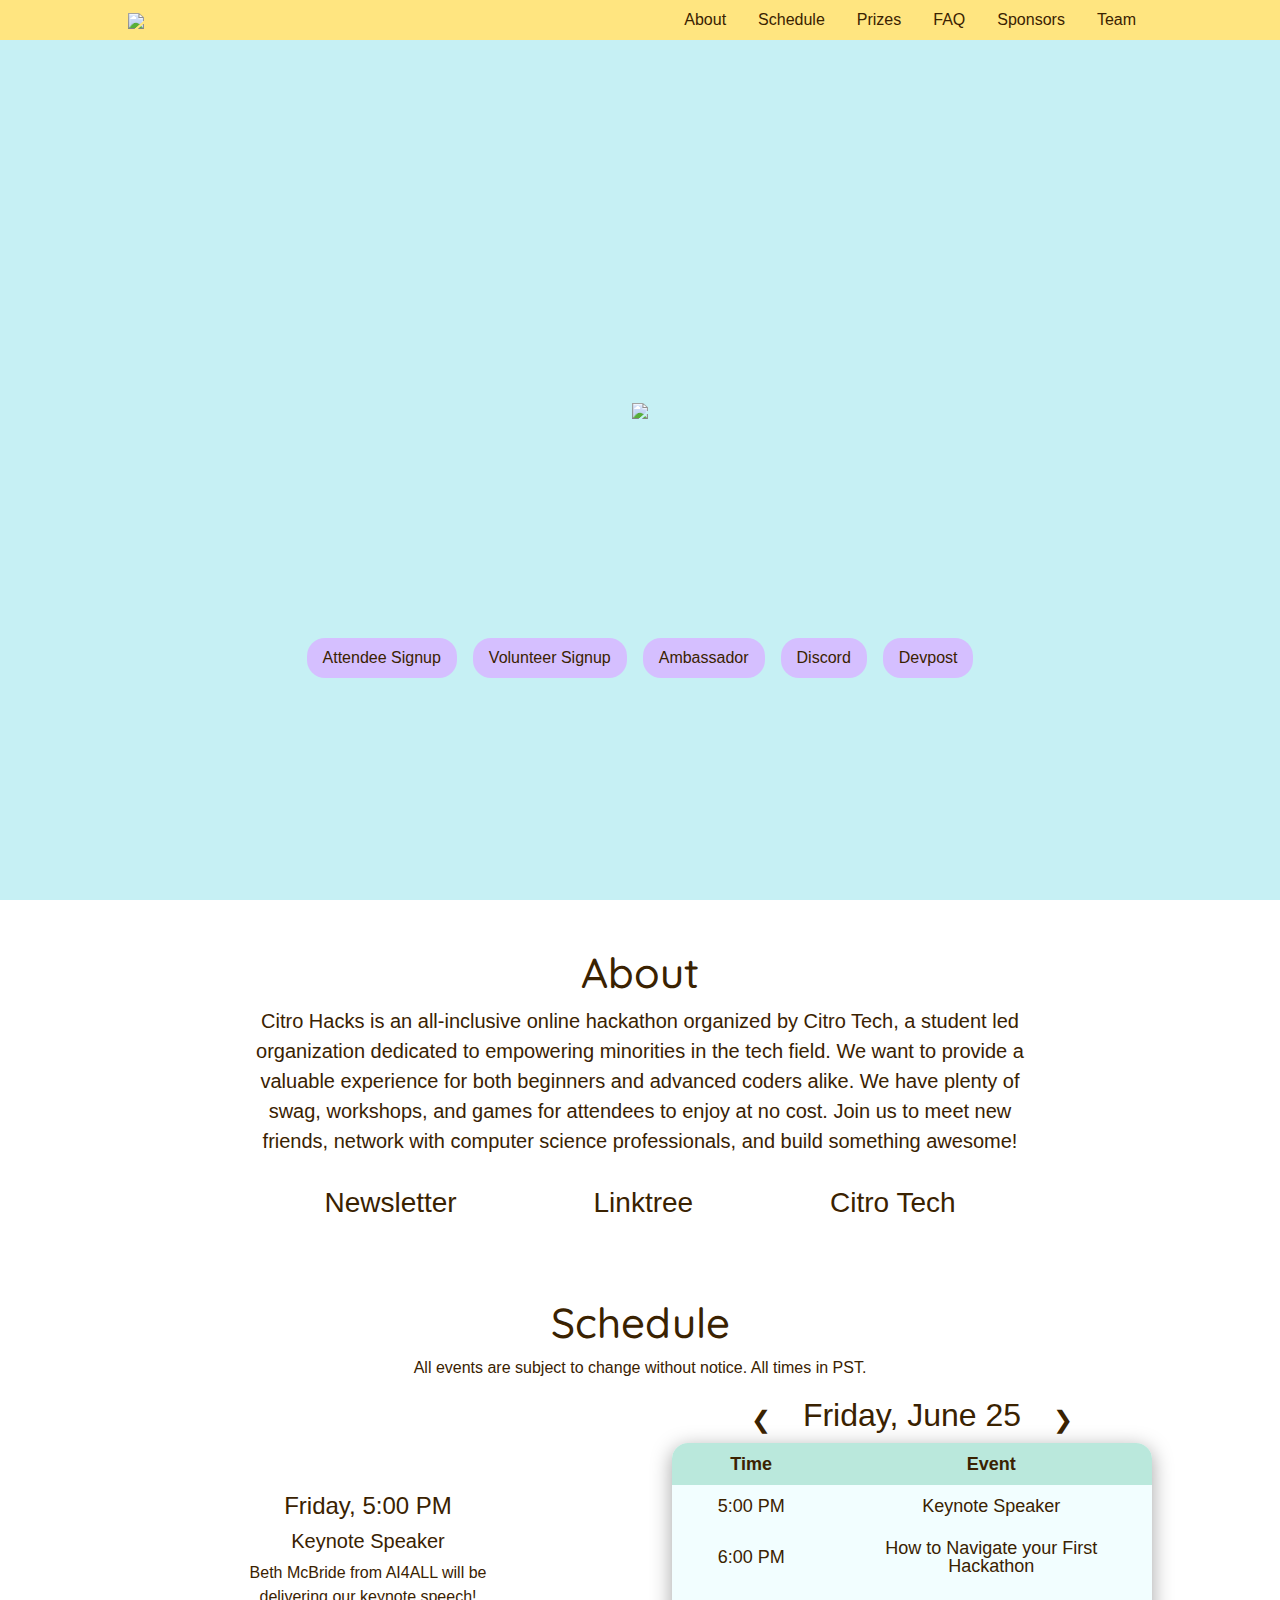
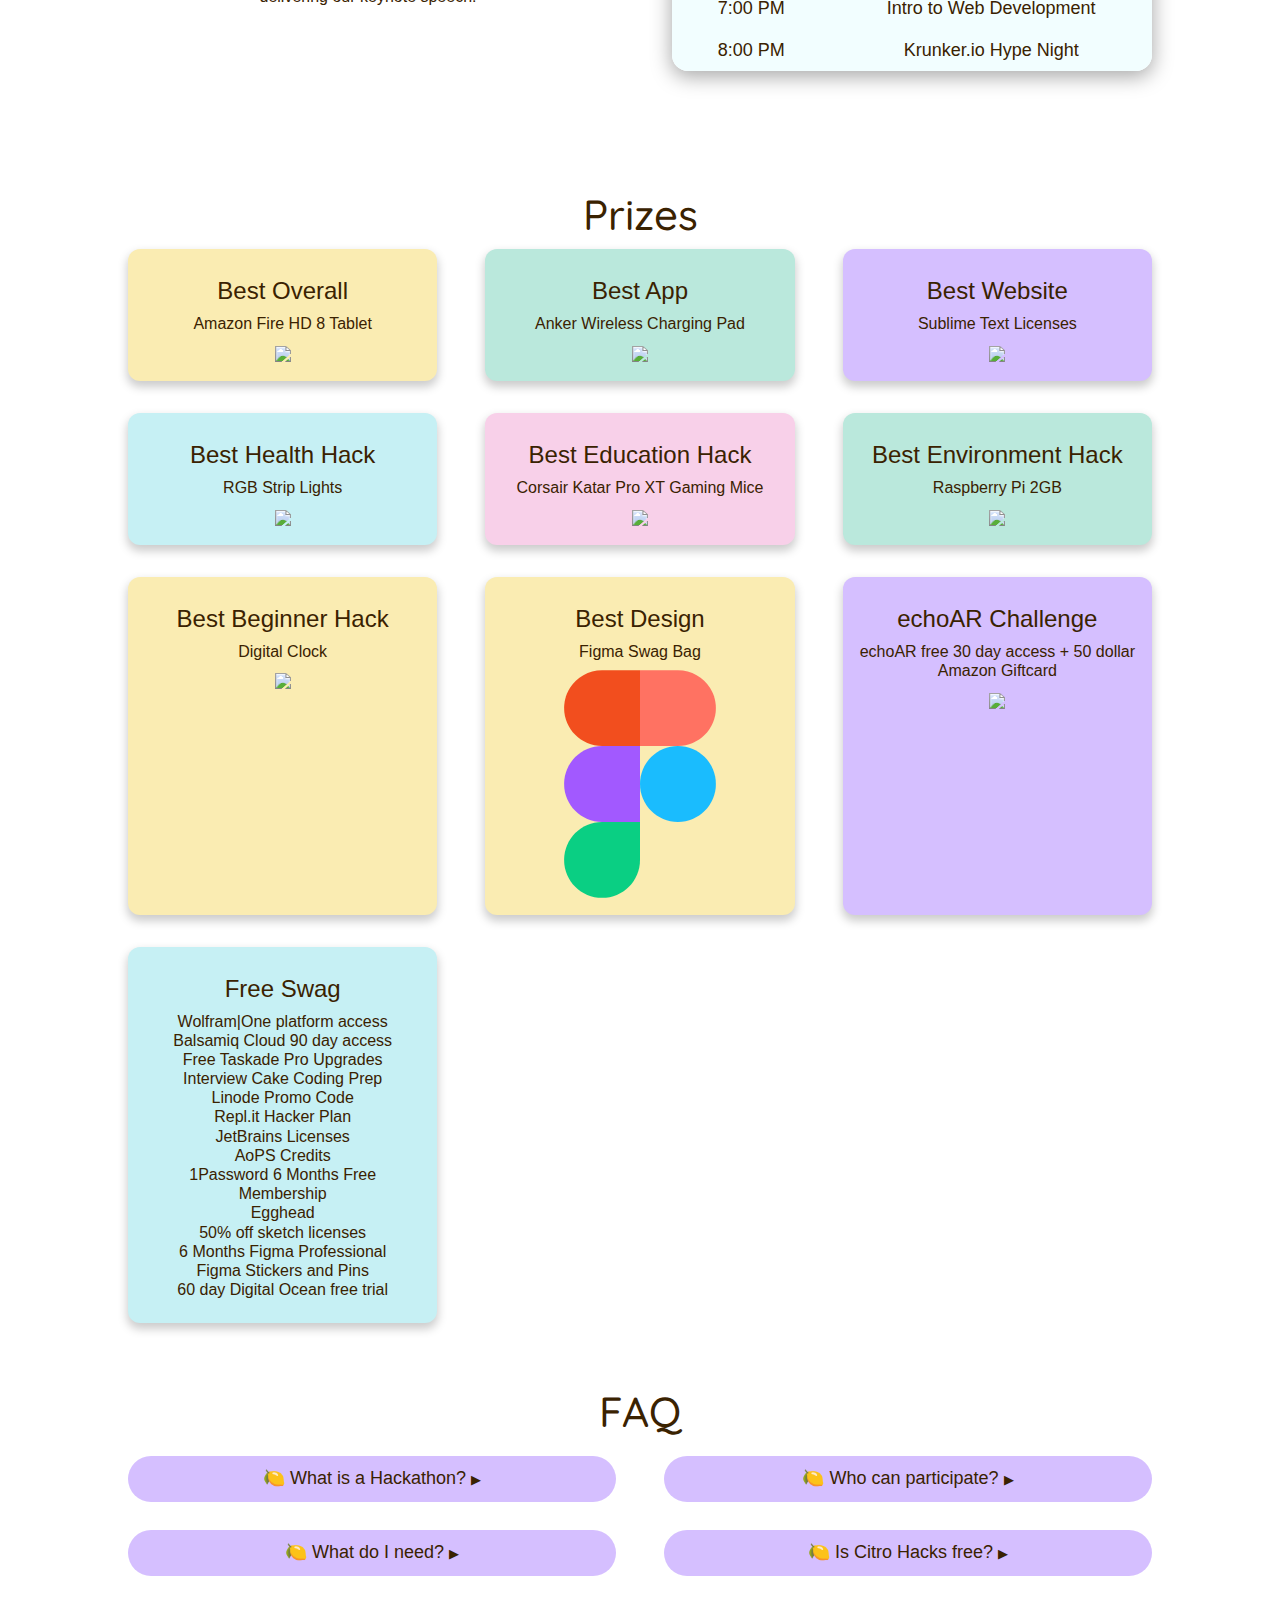
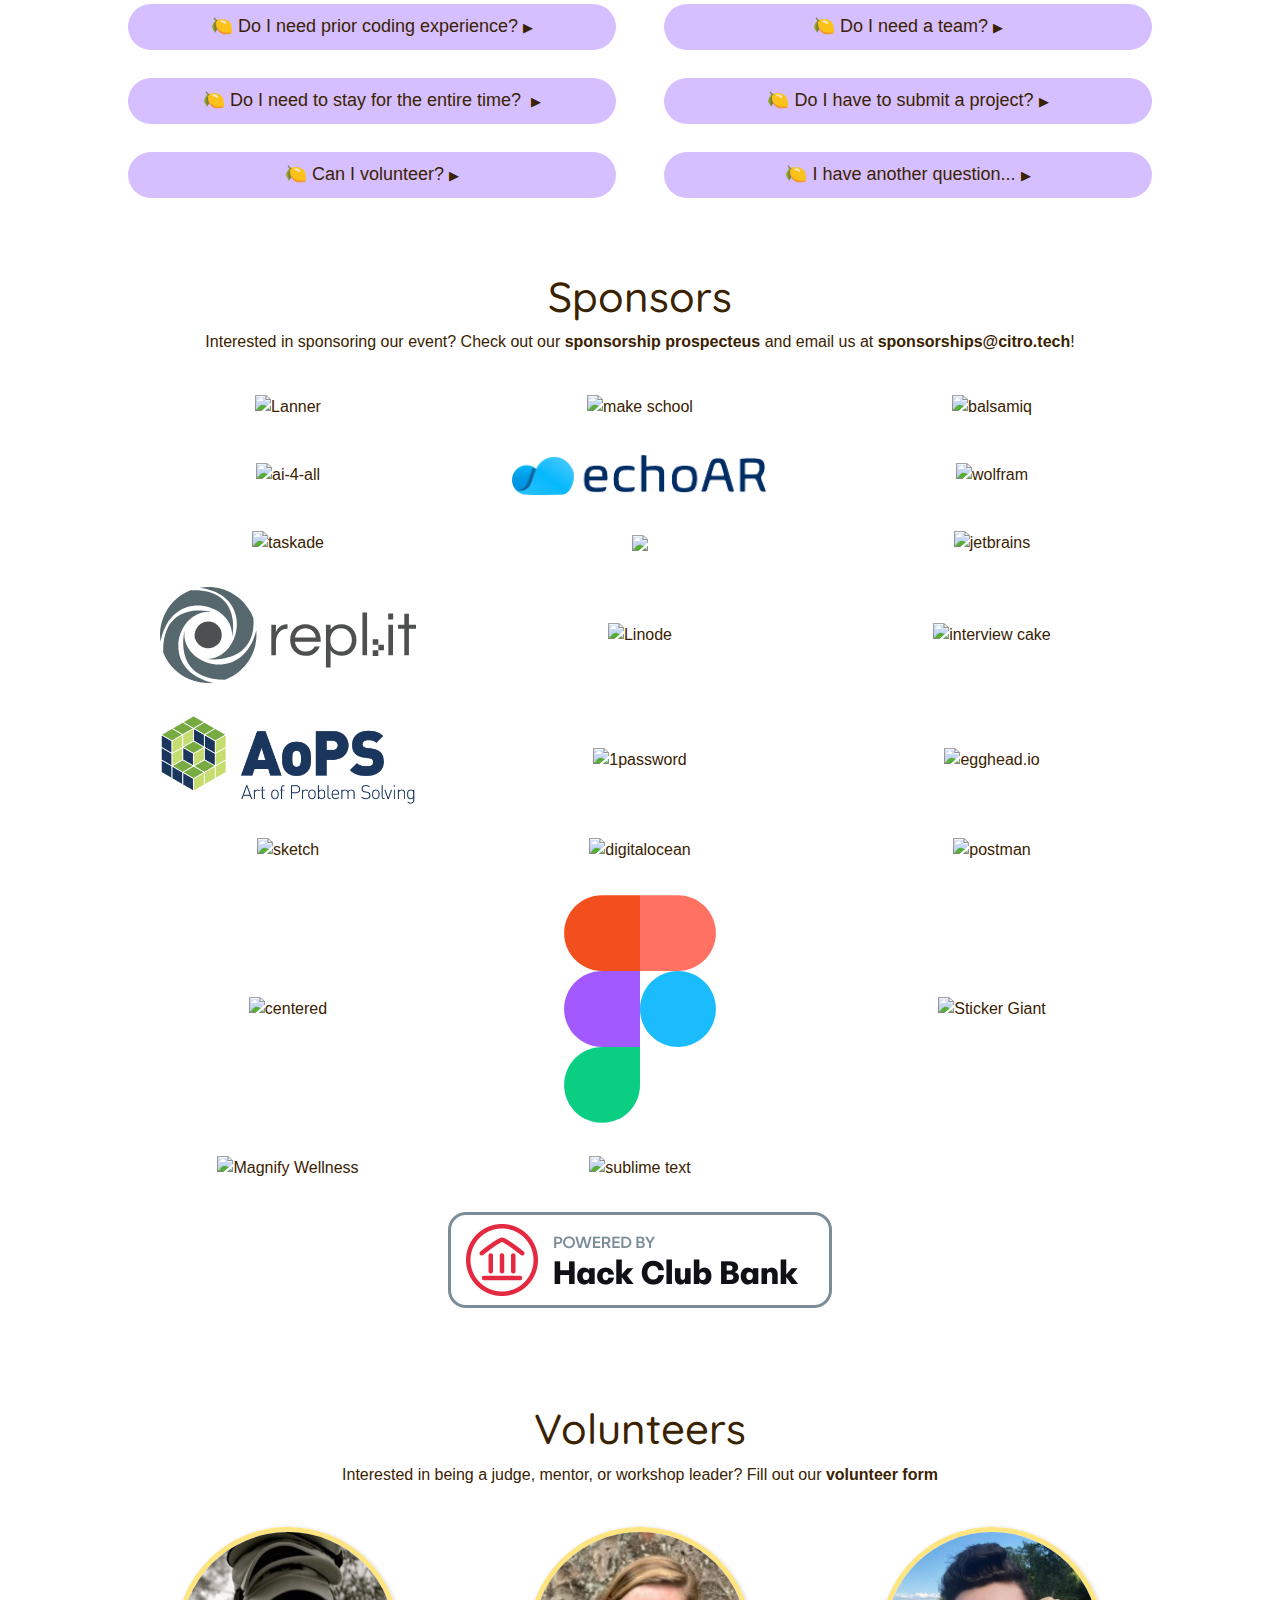
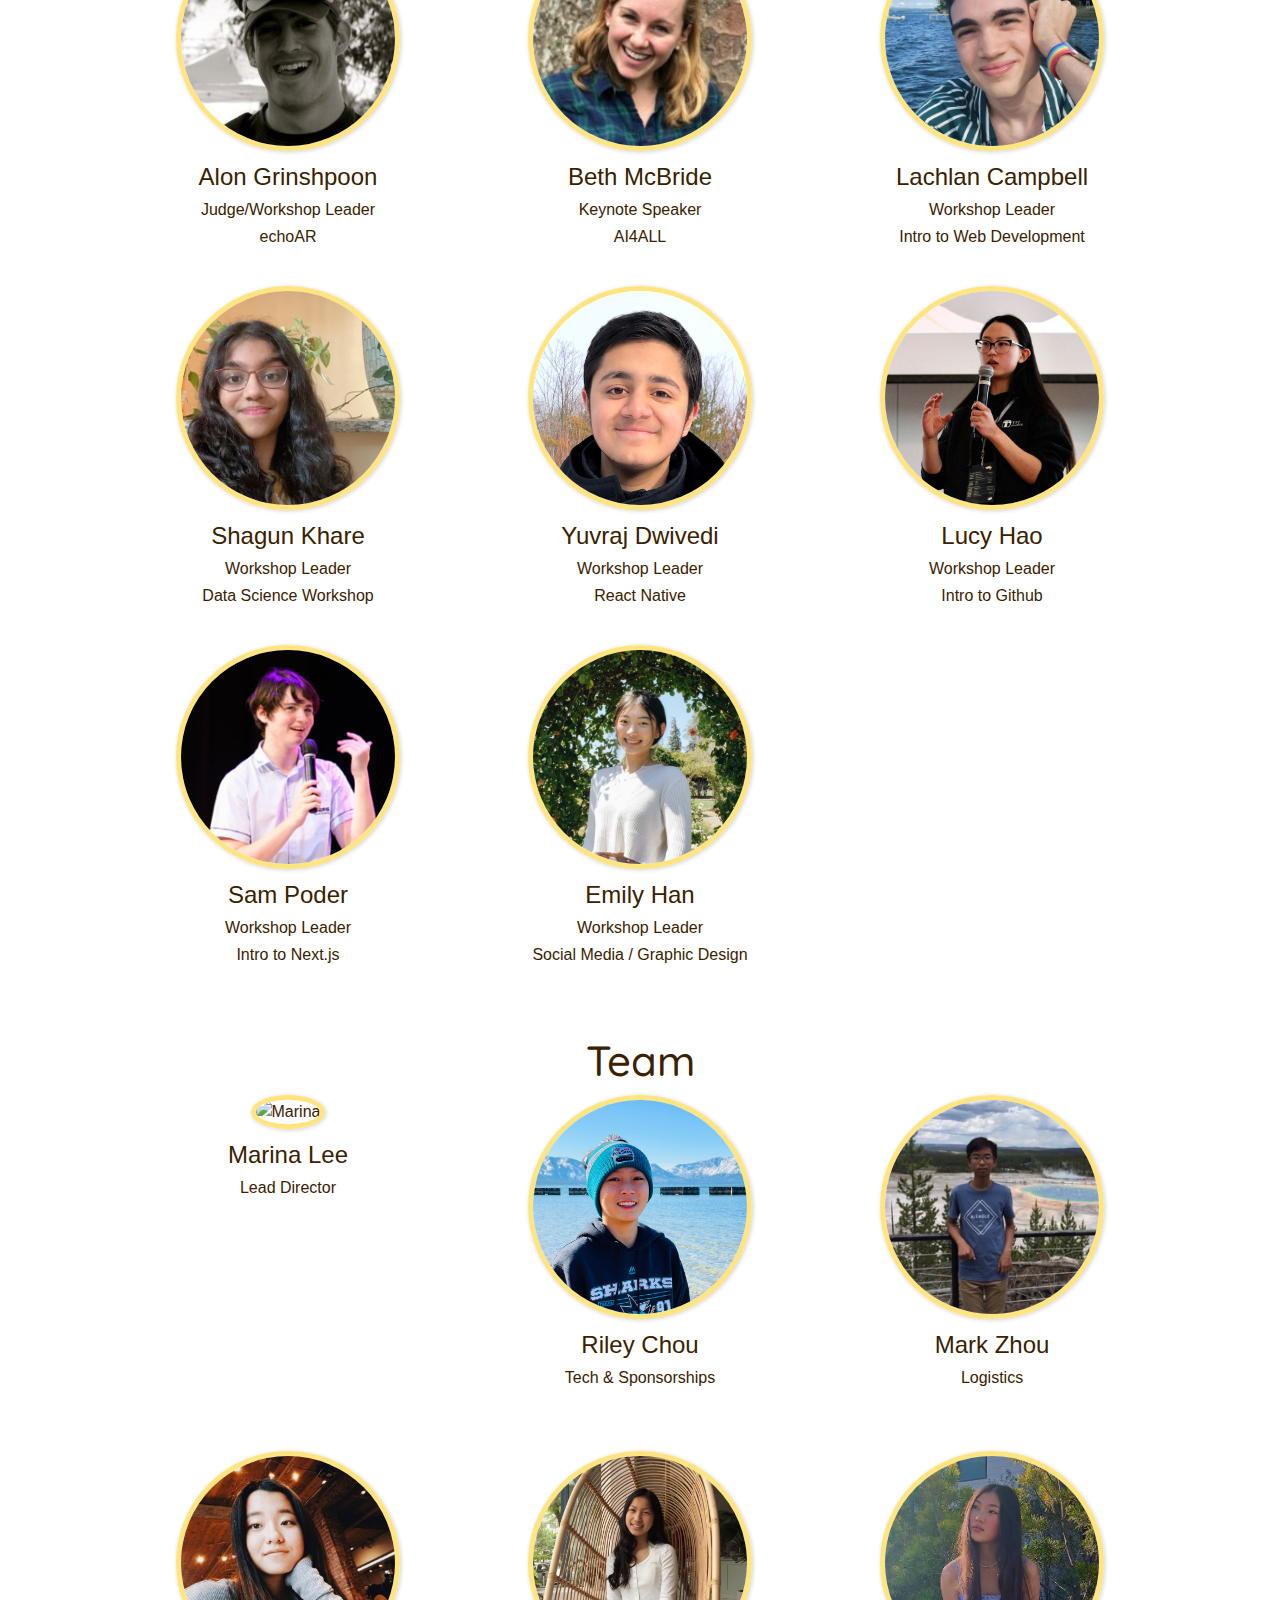
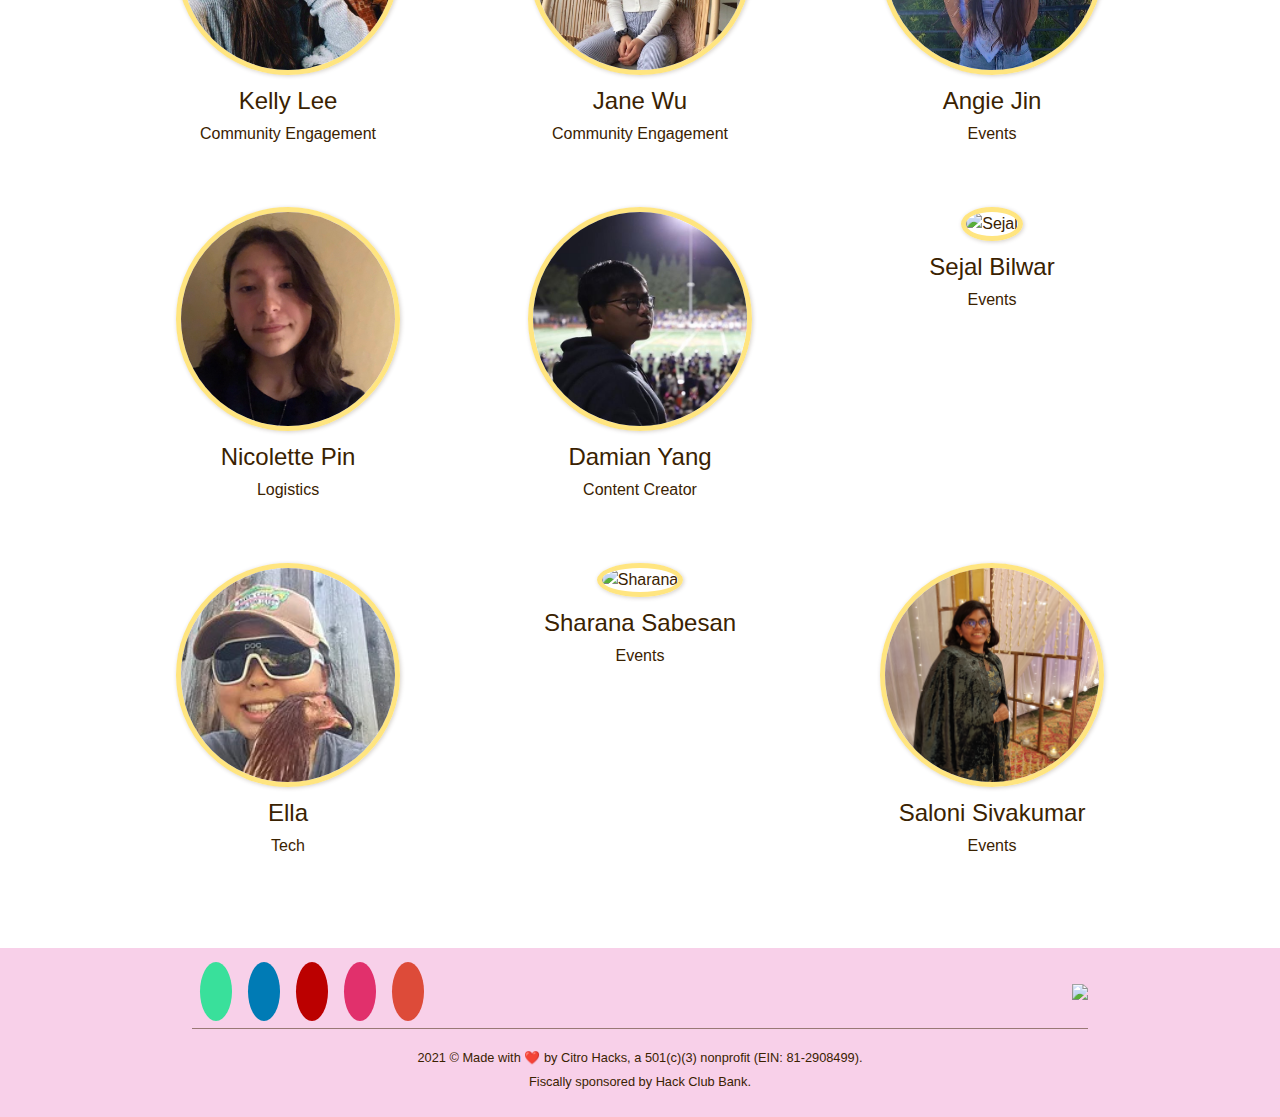
==== commit 40cc0a4d: "added volunteer photos" ====
--- a/citrohacks/index.html
+++ b/citrohacks/index.html
@@ -87,6 +87,7 @@
         <div class="row mx-auto btn-row d-flex justify-content-center" style="position: relative; top: -30vh;">
             <a href="https://bit.ly/citrohacks2021" target="_blank"><button style="z-index: 5;" class="signup-btn">Attendee Signup</button></a>
             <a href="https://forms.gle/pHC48NhWTgwq9gLy9" target="_blank"><button style="z-index: 5;" class="signup-btn">Volunteer Signup</button></a>
+            <a href="https://bit.ly/citrohacks-ambassador" target="_blank"><button style="z-index: 5;" class="signup-btn">Ambassador</button></a>
             <a href="https://discord.gg/JuzUPZ9jQB" target="_blank"><button style="z-index: 5;" class="signup-btn">Discord</button></a>
             <a href="https://citro-hacks.devpost.com/" target="_blank"><button style="z-index: 5;" class="signup-btn">Devpost</button></a>
         </div>
@@ -113,36 +114,46 @@
         <div id="sched-and-events">
             <div id="events-container">
                 <div class="events-div">
+                    <h4 class="event-time">Friday, 5:00 PM</h5>
+                        <h5 class="event-title">Keynote Speaker
+                    </h4>
+                    <p>Beth McBride from AI4ALL will be delivering our keynote speech!</p>
+                </div>
+                <div class="events-div">
+                    <h4 class="event-time">Friday, 6:00 PM</h5>
+                        <h5 class="event-title">How to navigate your 1st hackathon
+                    </h4>
+                    <p>The perfect workshop for first timers hackathon goers to get acquianted by what goes on during a hackathon.</p>
+                </div>
+                <div class="events-div">
+                    <h4 class="event-time">Friday, 7:00 PM</h5>
+                        <h5 class="event-title">Intro to web dev
+                    </h4>
+                    <p>Lachlan Campbell, a web designer-developer from Hack Club, will walk you through building your first website!</p>
+                </div>
+                <div class="events-div">
                     <h4 class="event-time">Friday, 8:00 PM</h5>
                         <h5 class="event-title">Hype Night
                     </h4>
                     <p>Join us for a fun game of Krunker before the official kickoff.</p>
                 </div>
                 <div class="events-div">
-                    <h4 class="event-time">Saturday, 10:00 AM</h5>
-                        <h5 class="event-title">Opening ceremony
-                    </h4>
-                    <p>We are kicking off the show with our opening ceremony, where you can learn more about the
-                        organizers, rules, sponsors, and prizes!</p>
-                </div>
-                <div class="events-div">
                     <h4 class="event-time">Saturday, 11:00 AM</h5>
-                        <h5 class="event-title">Team Mixer
-                    </h4>
-                    <p>For those who need teammates, we got you covered! Pitch your ideas to others and gather others
-                        who can help!</p>
-                </div>
-                <div class="events-div">
-                    <h4 class="event-time">Saturday, 11:00 AM</h5>
-                        <h5 class="event-title">Workshop or Guest Speaker
-                    </h4>
-                    <p>more info soon... </p>
+                        <h5 class="event-title">Intro to Python
+                    </h4>
+                    <p>Led by Khushi Valia, you will learn the fundamentals of Python, one of the most popular programming languages.</p>
                 </div>
                 <div class="events-div">
                     <h4 class="event-time">Saturday, 1:00 PM</h5>
-                        <h5 class="event-title">Workshop or Guest Speaker
-                    </h4>
-                    <p>more info soon... </p>
+                        <h5 class="event-title">Data Science Workshop
+                    </h4>
+                    <p>Learn about how data science can help you use data to advance your career with Shagun Khare.</p>
+                </div>
+                <div class="events-div">
+                    <h4 class="event-time">Saturday, 2:00 PM</h5>
+                        <h5 class="event-title">Android App (React Native)
+                    </h4>
+                    <p>Yuvraj Dwivedi will teach you how to build an Android App with React Native, the steadily-growing mobile app framework</p>
                 </div>
                 <div class="events-div">
                     <h4 class="event-time">Saturday, 2:30 PM</h5>
@@ -151,17 +162,28 @@
                     <p>Get your fingers warmed up and compete against other attendees to see who is the fastest typist of them all.</p>
                 </div>
                 <div class="events-div">
+                    <h4 class="event-time">Saturday, 3:00 PM</h5>
+                        <h5 class="event-title">Intro to Github
+                    </h4>
+                    <p>Learn how to utilize Github, the most popular version control software with Lucy Hao.</p>
+                </div>
+                <div class="events-div">
                     <h4 class="event-time">Saturday, 4:00 PM</h5>
-                        <h5 class="event-title">Workshop or Guest Speaker
-                    </h4>
-                    <p>more info soon... </p>
+                        <h5 class="event-title">Intro to Figma
+                    </h4>
+                    <p>Christina Chen, a UX design intern at Cisco, will show you how to design better UIs with Figma.</p>
                 </div>
                 <div class="events-div">
                     <h4 class="event-time">Saturday, 5:00 PM</h5>
-                        <h5 class="event-title">Office Hours
-                    </h4>
-                    <p>Have any questions for the organizers or just want to hang out? Hop on to the Zoom call and we'll
-                        see you there!</p>
+                        <h5 class="event-title">Postman API Workshop
+                    </h4>
+                    <p>Learn the basics of APIs in this hands-on 101 session with Postman. Get direct experience working with APIs and Postman, an industry-standard tool.</p>
+                </div>
+                <div class="events-div">
+                    <h4 class="event-time">Saturday, 7:00 PM</h5>
+                        <h5 class="event-title">Intro to Next.js
+                    </h4>
+                    <p>Sam Poder from Hack Club will be teaching you how to build a web app with the Next.js Framework!</p>
                 </div>
                 <div class="events-div">
                     <h4 class="event-time">Saturday, 9:00 PM</h5>
@@ -177,14 +199,38 @@
                         and other things. </p>
                 </div>
                 <div class="events-div">
+                    <h4 class="event-time">Sunday, 10:00 PM</h5>
+                        <h5 class="event-title">Social Media/Graphic Design
+                    </h4>
+                    <p>Want to take your social media feed to the next level? Learn the tips and tricks of graphic design with Emily Han</p>
+                </div>
+                <div class="events-div">
                     <h4 class="event-time">Sunday, 11:00 AM</h5>
                         <h5 class="event-title">Submissions due
                     </h4>
                     <p>Make sure you submit your creation on Devpost, we can't wait to see it! </p>
                 </div>
                 <div class="events-div">
-                    <h4 class="event-time">Sunday, 3:00 PM</h5>
-                        <h5 class="event-title">Submissions due
+                    <h4 class="event-time">Sunday, 11:00 AM</h5>
+                        <h5 class="event-title">Setting up a strong Linkedin Profile
+                    </h4>
+                    <p>Learn how to grow your professional brand by building a Linkedin Profile with Ella Yi Xiu Wang.</p>
+                </div>
+                <div class="events-div">
+                    <h4 class="event-time">Sunday, 2:00 PM</h5>
+                        <h5 class="event-title">Entrepreneuership + Mental Health
+                    </h4>
+                    <p>Abigayle Peterson will teach you about how Entrepreneuership and Mental Health connects.</p>
+                </div>
+                <div class="events-div">
+                    <h4 class="event-time">Sunday, 5:00 PM</h5>
+                        <h5 class="event-title">STEM Journey
+                    </h4>
+                    <p>Izzy Lapidus will take you through her journey in STEM and all the challenges she faced.</p>
+                </div>
+                <div class="events-div">
+                    <h4 class="event-time">Sunday, 7:00 PM</h5>
+                        <h5 class="event-title">Closing Ceremony
                     </h4>
                     <p>As Citro Hacks comes to an end, we are wrapping it up with our closing ceremony to announce our
                         winners and put an end to this weekend of making. </p>
@@ -206,6 +252,18 @@
                         <tr>
                             <th>Time</th>
                             <th>Event</th>
+                        </tr>
+                        <tr class="schedule-rows">
+                            <td>5:00 PM</td>
+                            <td>Keynote Speaker</td>
+                        </tr>
+                        <tr class="schedule-rows">
+                            <td>6:00 PM</td>
+                            <td>How to Navigate your First Hackathon</td>
+                        </tr>
+                        <tr class="schedule-rows">
+                            <td>7:00 PM</td>
+                            <td>Intro to Web Development</td>
                         </tr>
                         <tr class="schedule-rows">
                             <td>8:00 PM</td>
@@ -229,32 +287,36 @@
                             <th>Event</th>
                         </tr>
                         <tr class="schedule-rows">
-                            <td>10:00 AM</td>
-                            <td>Opening Ceremony</td>
-                        </tr>
-                        <tr class="schedule-rows">
-                            <td>10:30 AM</td>
-                            <td>Team Mixer</td>
-                        </tr>
-                        <tr class="schedule-rows">
                             <td>11:00 AM</td>
-                            <td>Workshop or Guest speaker (tbd)</td>
+                            <td>Intro to Python</td>
                         </tr>
                         <tr class="schedule-rows">
                             <td>1:00 PM</td>
-                            <td>Workshop or Guest speaker (tbd)</td>
+                            <td>Data Science Workshop</td>
+                        </tr>
+                        <tr class="schedule-rows">
+                            <td>2:00 PM</td>
+                            <td>Android App Dev (React Native)</td>
                         </tr>
                         <tr class="schedule-rows">
                             <td>2:30 PM</td>
                             <td>Typing contest</td>
                         </tr>
                         <tr class="schedule-rows">
+                            <td>3:00 PM</td>
+                            <td>Intro to Github</td>
+                        </tr>
+                        <tr class="schedule-rows">
                             <td>4:00 PM</td>
-                            <td>Workshop or Guest speaker (tbd)</td>
+                            <td>Intro to Figma</td>
                         </tr>
                         <tr class="schedule-rows">
                             <td>5:00 PM</td>
-                            <td>Office Hours</td>
+                            <td>Postman API Workshop</td>
+                        </tr>
+                        <tr class="schedule-rows">
+                            <td>7:00 PM</td>
+                            <td>Intro to Next.js</td>
                         </tr>
                         <tr class="schedule-rows">
                             <td>9:00 PM</td>
@@ -278,11 +340,27 @@
                             <td>Morning announcements</td>
                         </tr>
                         <tr class="schedule-rows">
+                            <td>10:00 AM</td>
+                            <td>Social Media/Graphic Design</td>
+                        </tr>
+                        <tr class="schedule-rows">
                             <td>11:00 AM</td>
                             <td>Submissions due</td>
                         </tr>
                         <tr class="schedule-rows">
-                            <td>3:00 PM</td>
+                            <td>11:00 AM</td>
+                            <td>Setting up a strong Linkedin Profile</td>
+                        </tr>
+                        <tr class="schedule-rows">
+                            <td>2:00 PM</td>
+                            <td>Entrepreneuership + Mental Health</td>
+                        </tr>
+                        <tr class="schedule-rows">
+                            <td>5:00 PM</td>
+                            <td>STEM Journey</td>
+                        </tr>
+                        <tr class="schedule-rows">
+                            <td>7:00 PM</td>
                             <td>Closing Ceremony</td>
                         </tr>
                     </table>
@@ -354,7 +432,9 @@
                         <li>1Password 6 Months Free Membership</li>
                         <li>Egghead</li>
                         <li>50% off sketch licenses</li>
-               
+                        <li>6 Months Figma Professional</li>
+                        <li>Figma Stickers and Pins</li>
+                        <li>60 day Digital Ocean free trial </li>
                     </ul>
                 </h5>
 
@@ -511,12 +591,28 @@
                         alt="sketch"></a>
             </div>
             <div class="sponsor-div">
+                <a href="https://digitalocean.com/" target="_blank"><img src="../images/DO_Logo_Horizontal_Blue.png"
+                        alt="digitalocean"></a>
+            </div>
+            <div class="sponsor-div">
+                <a href="https://postman.com/" target="_blank"><img src="../images/pm-orange-logo-horiz.svg"
+                        alt="postman"></a>
+            </div>
+            <div class="sponsor-div">
                 <a href="https://centered.app/" target="_blank"><img src="../images/Centered.png"
                         alt="centered"></a>
             </div>
             <div class="sponsor-div">
+                <a href="https://figma.com/" target="_blank"><img id="figma" src="../images/Figma-Icon.svg"
+                        alt="figma"></a>
+            </div>
+            <div class="sponsor-div">
                 <a href="https://www.stickergiant.com/event-coupons?utm_source=website&utm_medium=event"
                     target="_blank"><img src="https://sg-static-cdn.sgsr.us/data/StickerGiant-Flame-Logo-Email-Sign-Up-Thank-You__5d28c8cae4974.png" alt="Sticker Giant"></a>
+            </div>
+            <div class="sponsor-div">
+                <a href="https://magnifywellness.org/"
+                    target="_blank"><img src="https://cdn.discordapp.com/attachments/836796652794413066/840655506519490600/Maggie_logo.png" alt="Magnify Wellness"></a>
             </div>
             <div class="sponsor-div">
                 <a href="https://www.sublimetext.com/" target="_blank"><img src="../images/sublime.png"
@@ -529,7 +625,7 @@
                     alt="Hack Club Bank"></a>
         </div>
     </section>
-    <!-- <section id="volunteers">
+    <section id="volunteers">
         <h3>Volunteers</h3>
         <p>Interested in being a judge, mentor, or workshop leader? Fill out our <b><a
                     href="https://linktr.ee/citrotech/" target="_blank">volunteer form</a></b></p>
@@ -538,21 +634,52 @@
                 <img src="../images/Alon_Grinshpoon_3.png" alt="Alon Grinshpoon">
                 <h4>Alon Grinshpoon</h4>
                 <h5>Judge/Workshop Leader</h5>
-                <h5>Founder/CEO of echoAR</h5>
-            </div>
-            <div class="team-member animate-on-scroll">
-                <img src="../images/citro_logo_white.png" alt="Aldrin Brillante">
-                <h4>Aldrin Brillante</h4>
+                <h5>echoAR</h5>
+            </div>
+            <div class="team-member animate-on-scroll">
+                <img src="../images/bethmcbride.png" alt="Beth McBride">
+                <h4>Beth McBride</h4>
+                <h5>Keynote Speaker</h5>
+                <h5>AI4ALL</h5>
+            </div>
+            <div class="team-member animate-on-scroll">
+                <img src="../images/lachlan.jpeg" alt="Lachlan Campbell">
+                <h4>Lachlan Campbell</h4>
                 <h5>Workshop Leader</h5>
-                <h5>Make School</h5>
-            </div>
-            <div class="team-member animate-on-scroll">
-                <img src="../images/citro_logo_white.png" alt="tbd">
-                <h4>tbd</h4>
-                <h5>tbd</h5>
-            </div>
-        </div>
-    </section> -->
+                <h5>Intro to Web Development</h5>
+            </div>
+            <div class="team-member animate-on-scroll">
+                <img src="../images/Shagun_Khare.jpeg" alt="Shagun Khare">
+                <h4>Shagun Khare</h4>
+                <h5>Workshop Leader</h5>
+                <h5>Data Science Workshop</h5>
+            </div>
+            <div class="team-member animate-on-scroll">
+                <img src="../images/headshot.png" alt="Yuvraj Dwivedi">
+                <h4>Yuvraj Dwivedi</h4>
+                <h5>Workshop Leader</h5>
+                <h5>React Native</h5>
+            </div>
+            <div class="team-member animate-on-scroll">
+                <img src="../images/stagea.jpg" alt="Lucy Hao">
+                <h4>Lucy Hao</h4>
+                <h5>Workshop Leader</h5>
+                <h5>Intro to Github</h5>
+            </div>
+            <div class="team-member animate-on-scroll">
+                <img src="../images/sampoder.png" alt="Sam Poder">
+                <h4>Sam Poder</h4>
+                <h5>Workshop Leader</h5>
+                <h5>Intro to Next.js</h5>
+            </div>
+            <div class="team-member animate-on-scroll">
+                <img src="../images/emily.JPG" alt="Emily Han">
+                <h4>Emily Han</h4>
+                <h5>Workshop Leader</h5>
+                <h5>Social Media / Graphic Design</h5>
+            </div>
+        </div>
+    </section>
     <section id="team">
         <h3>Team</h3>
         <div class="grid-container">
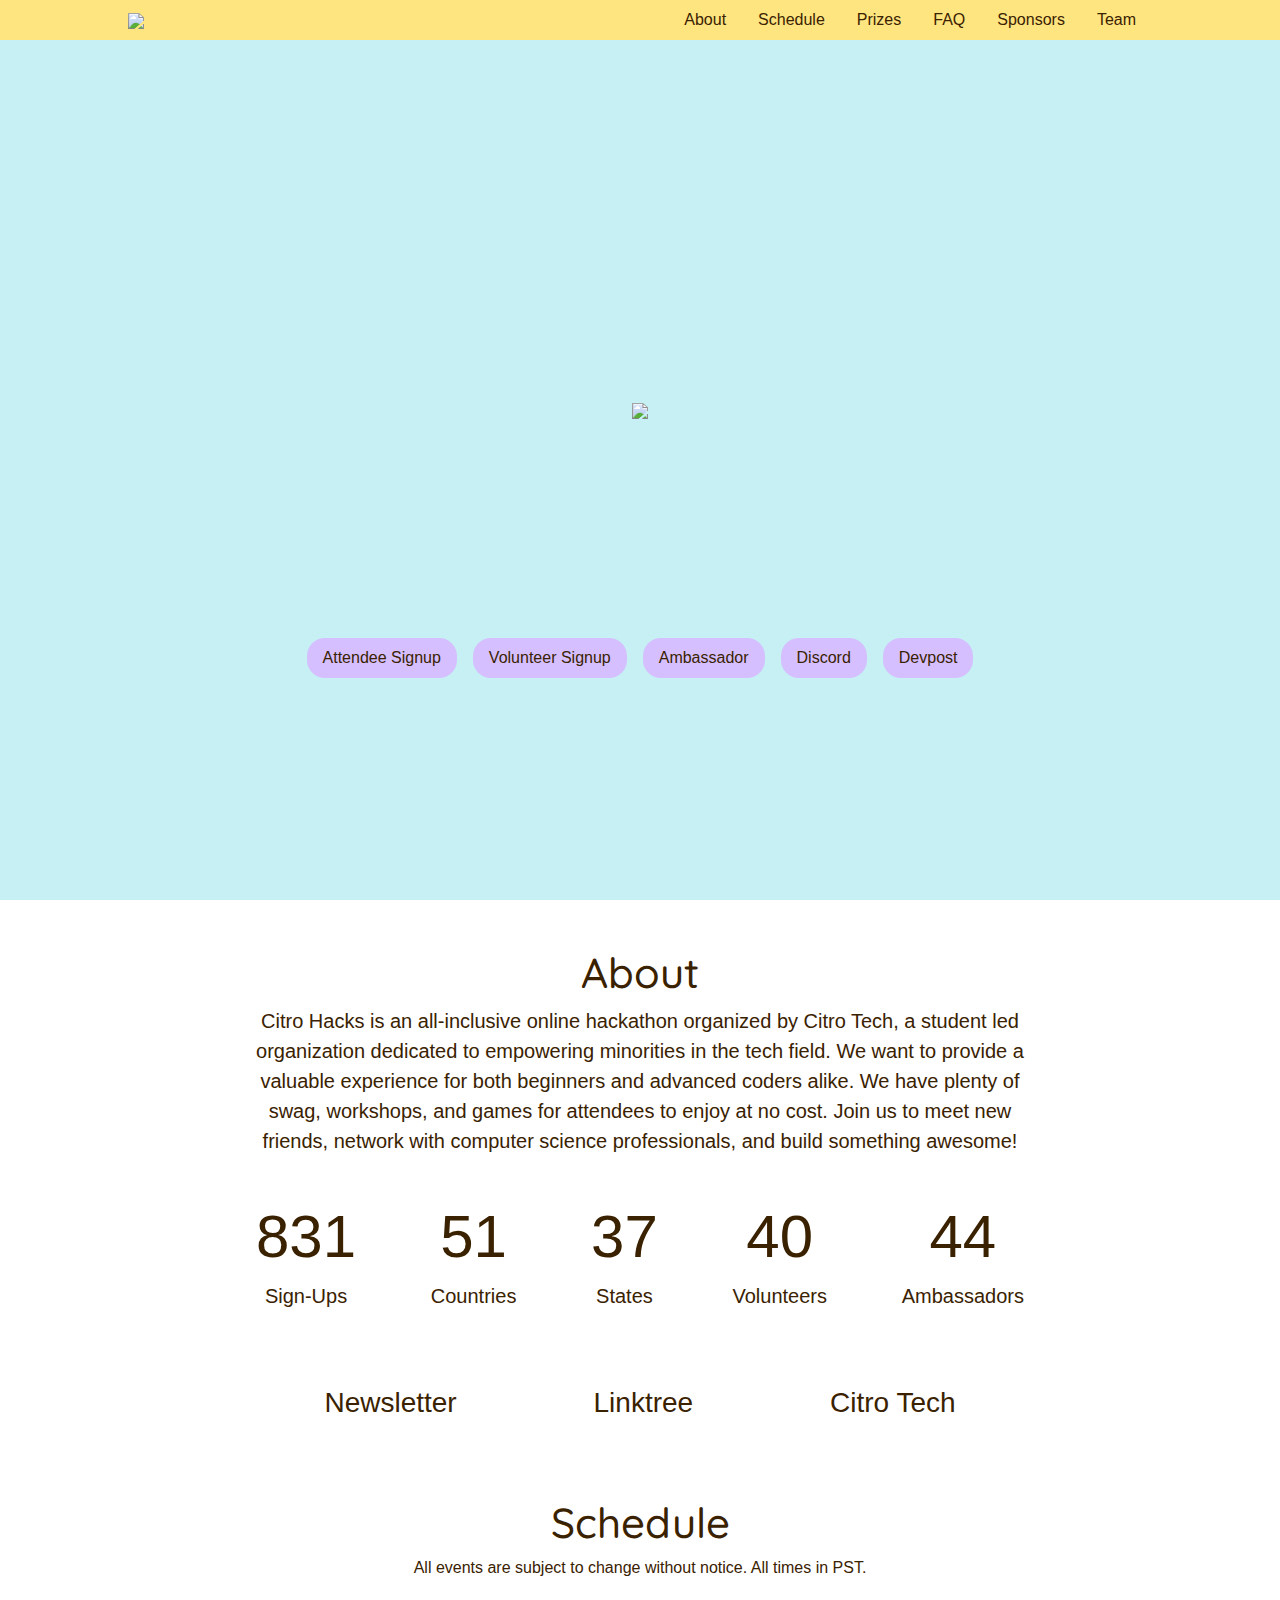
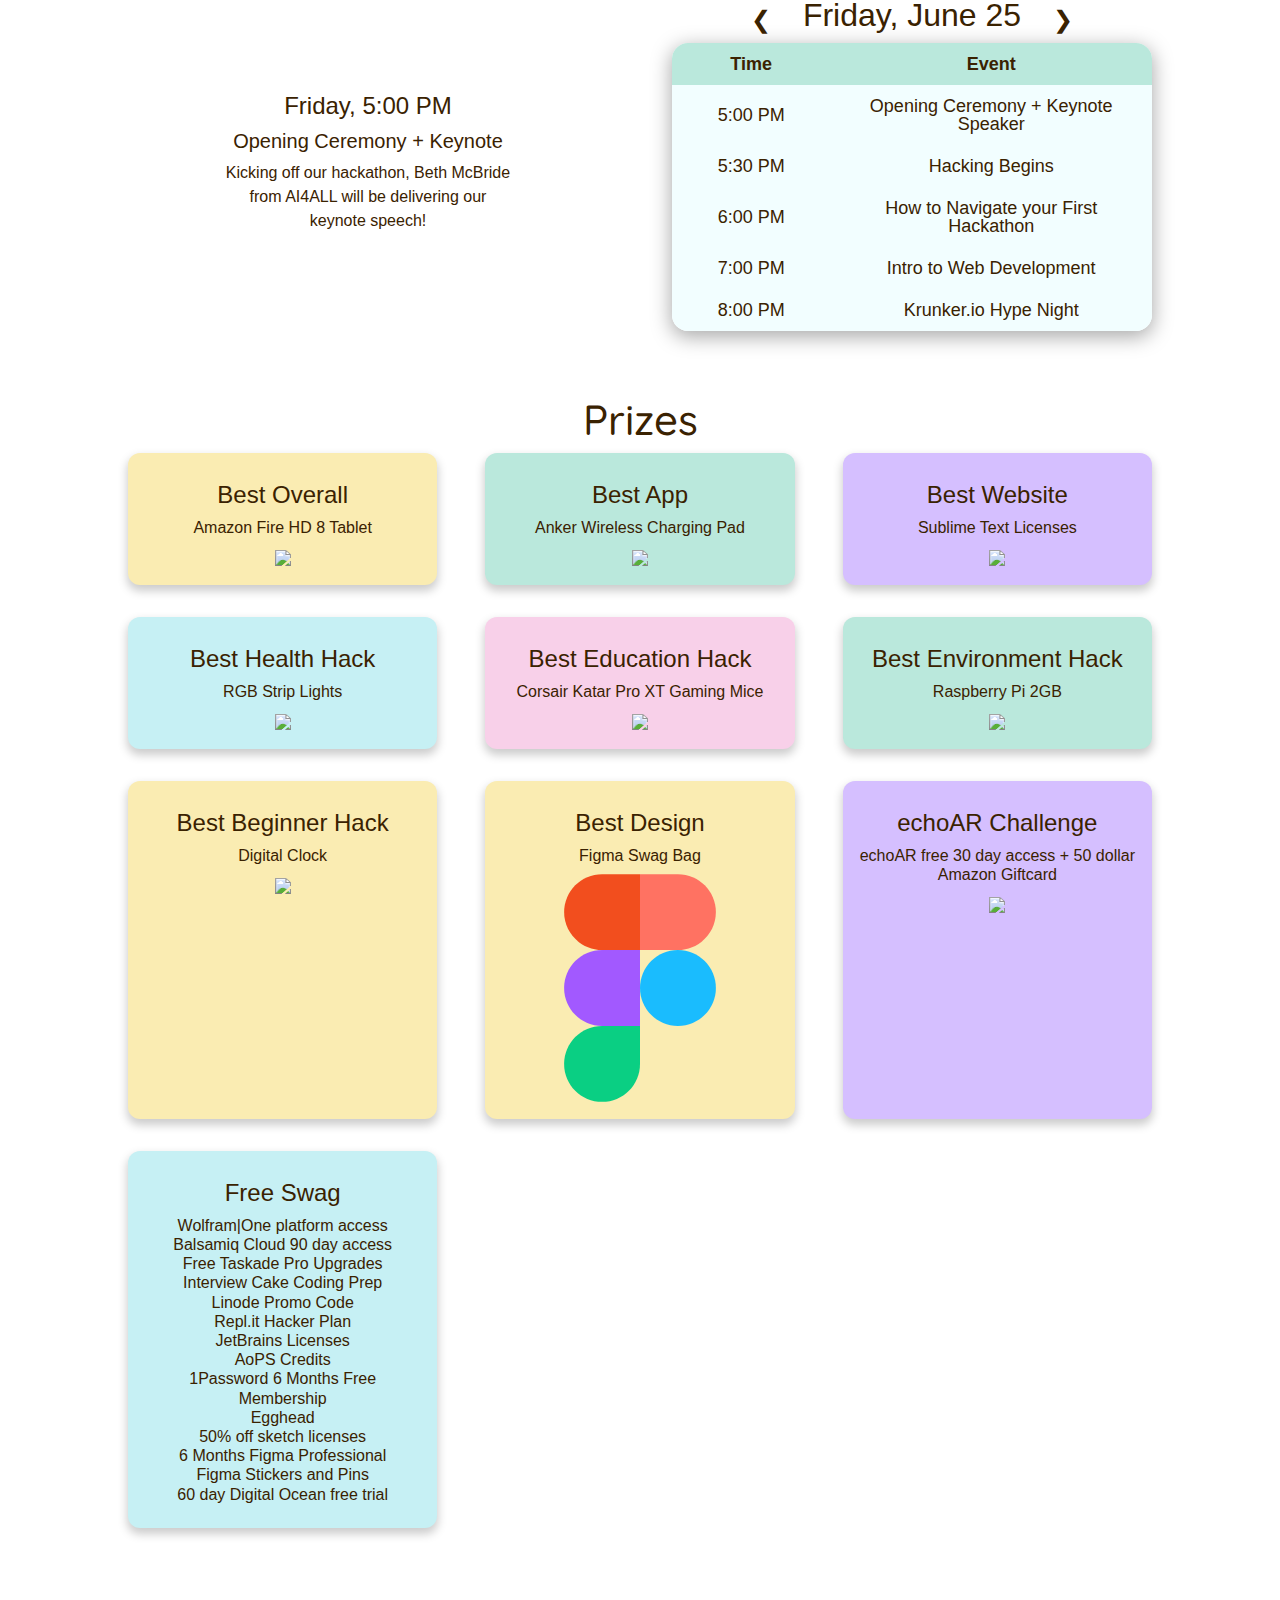
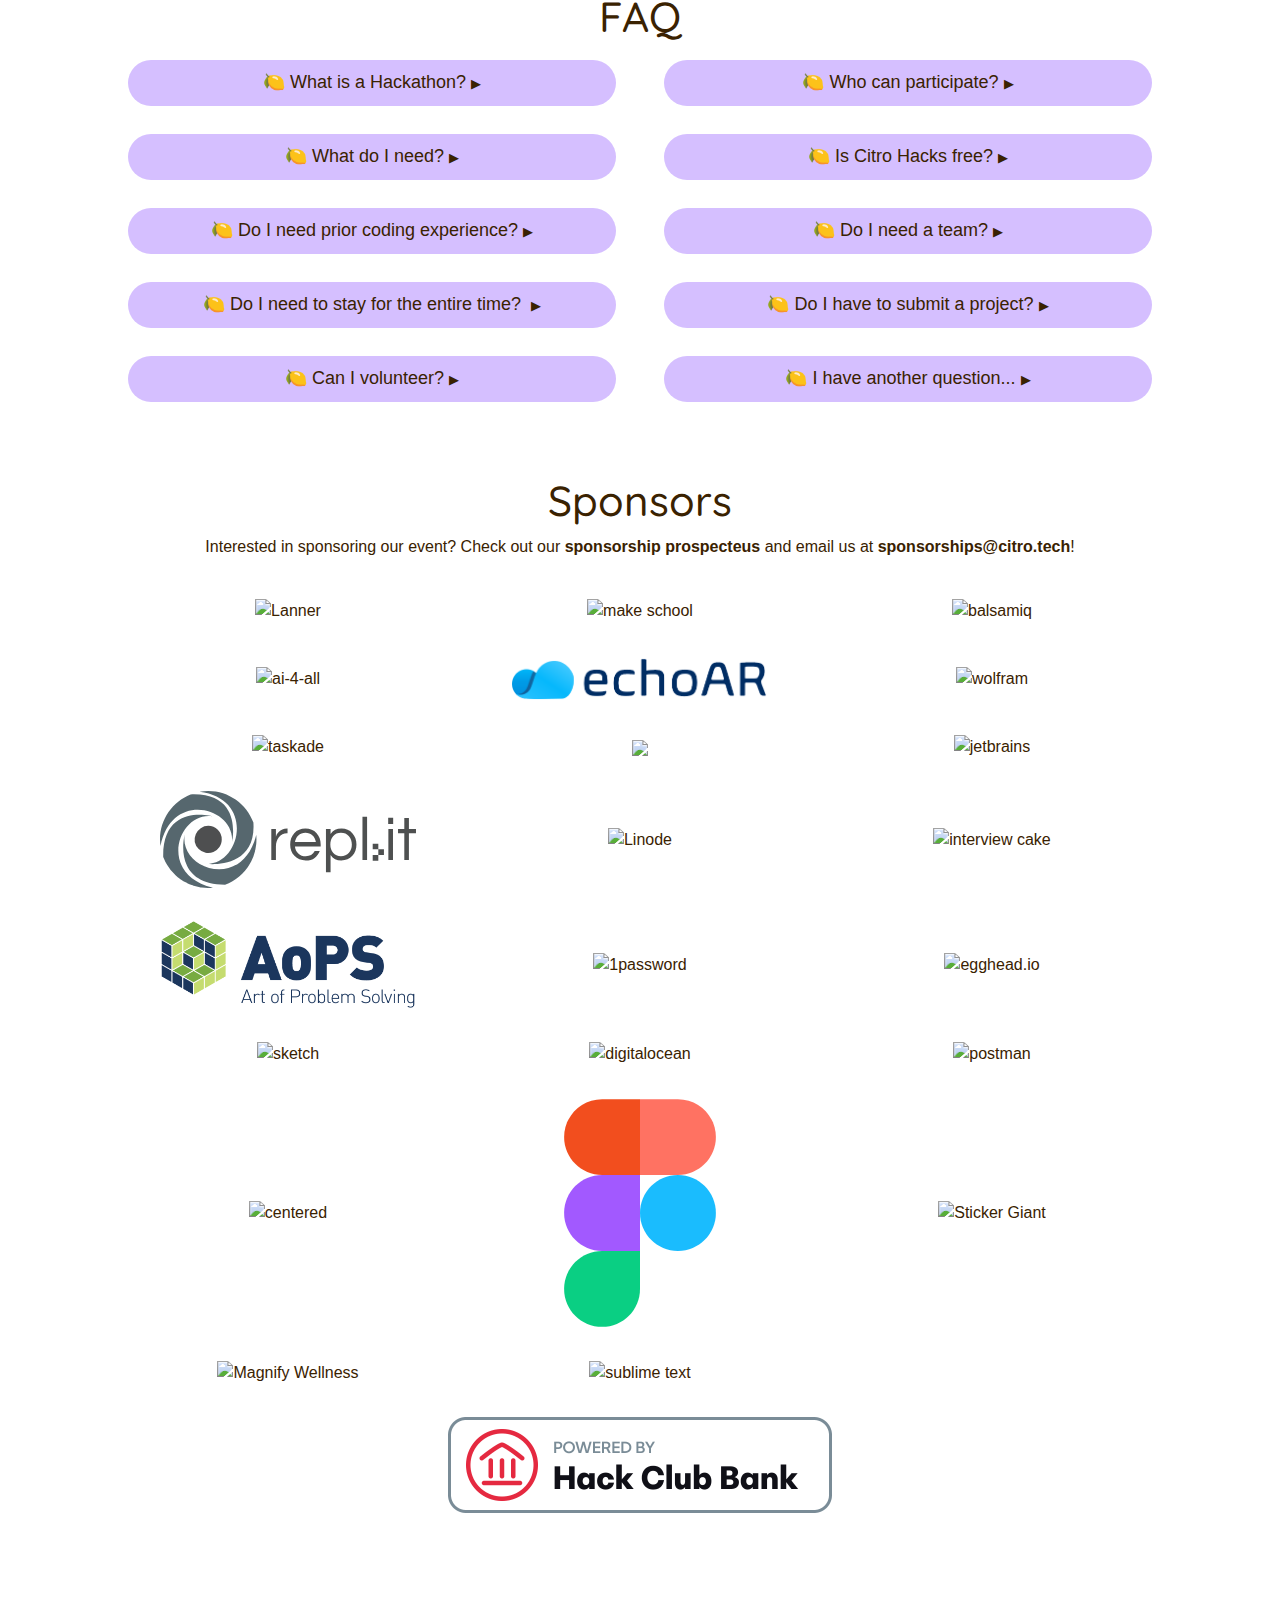
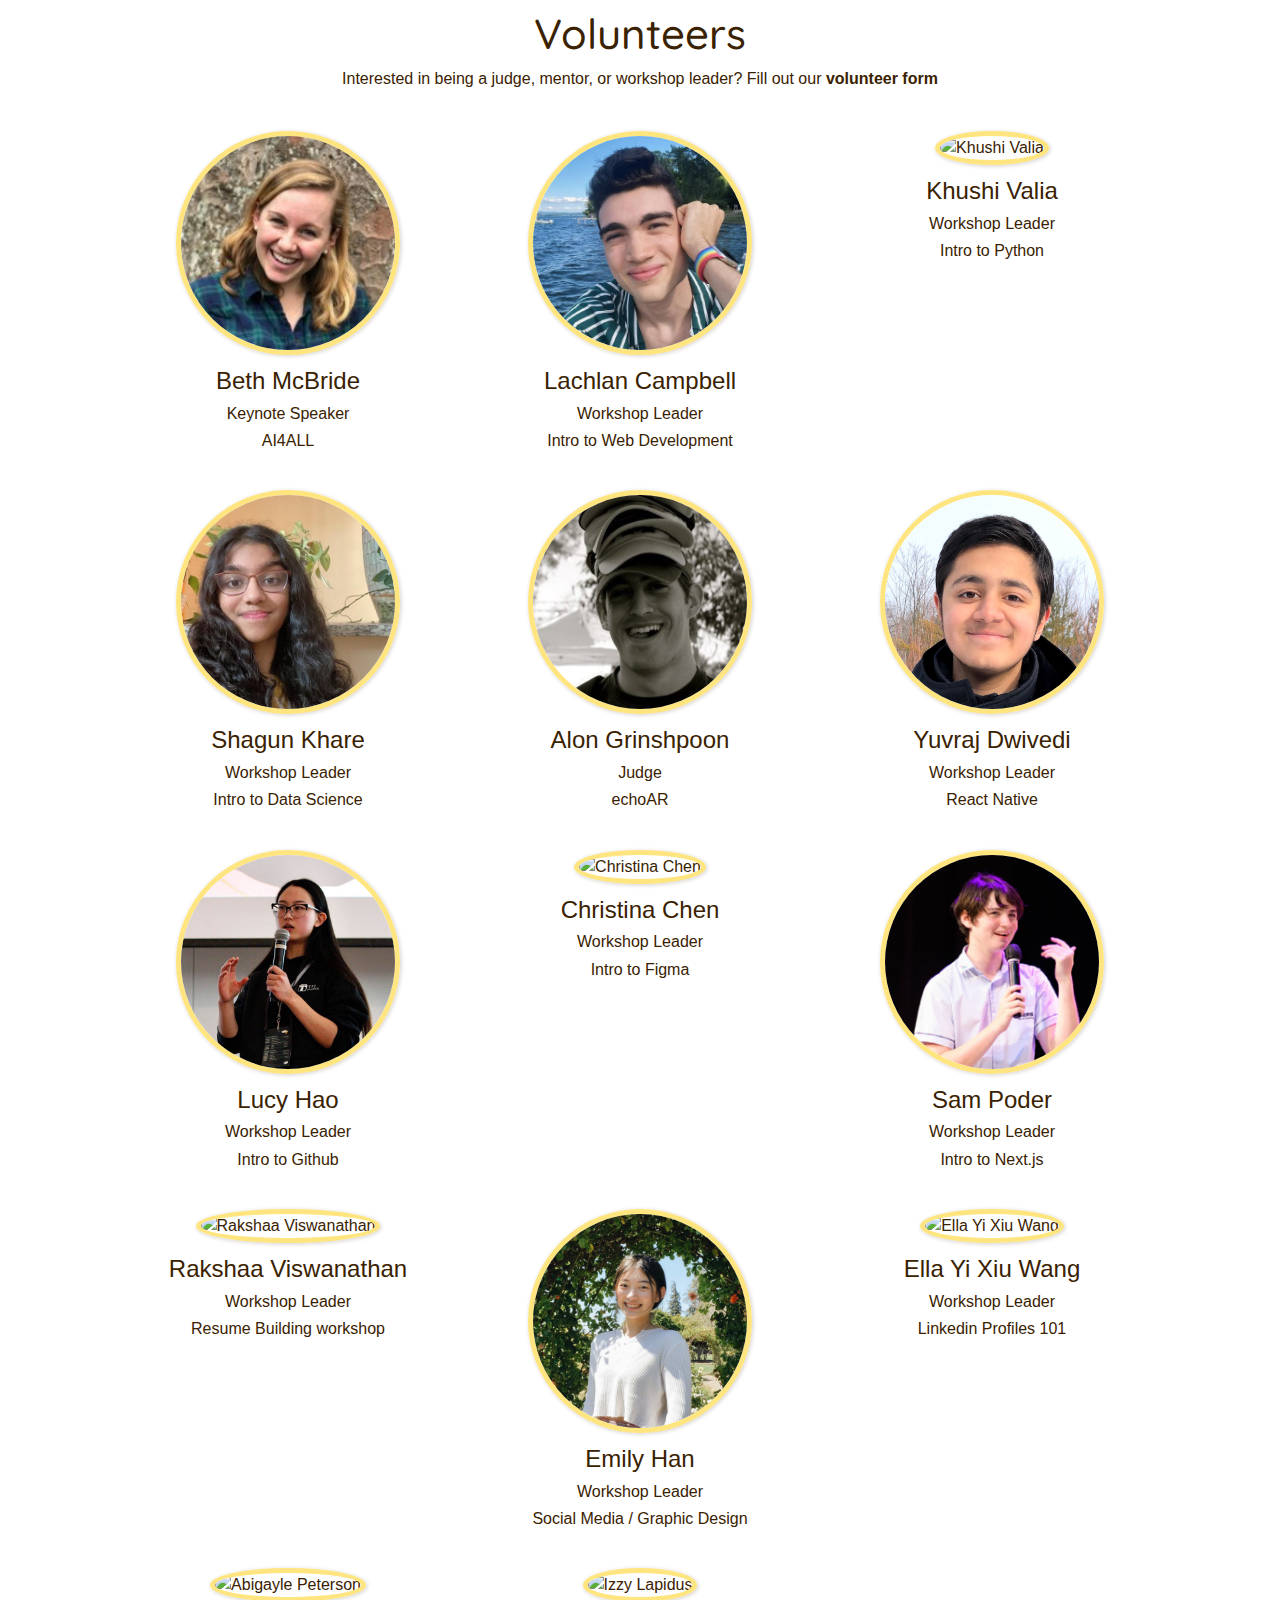
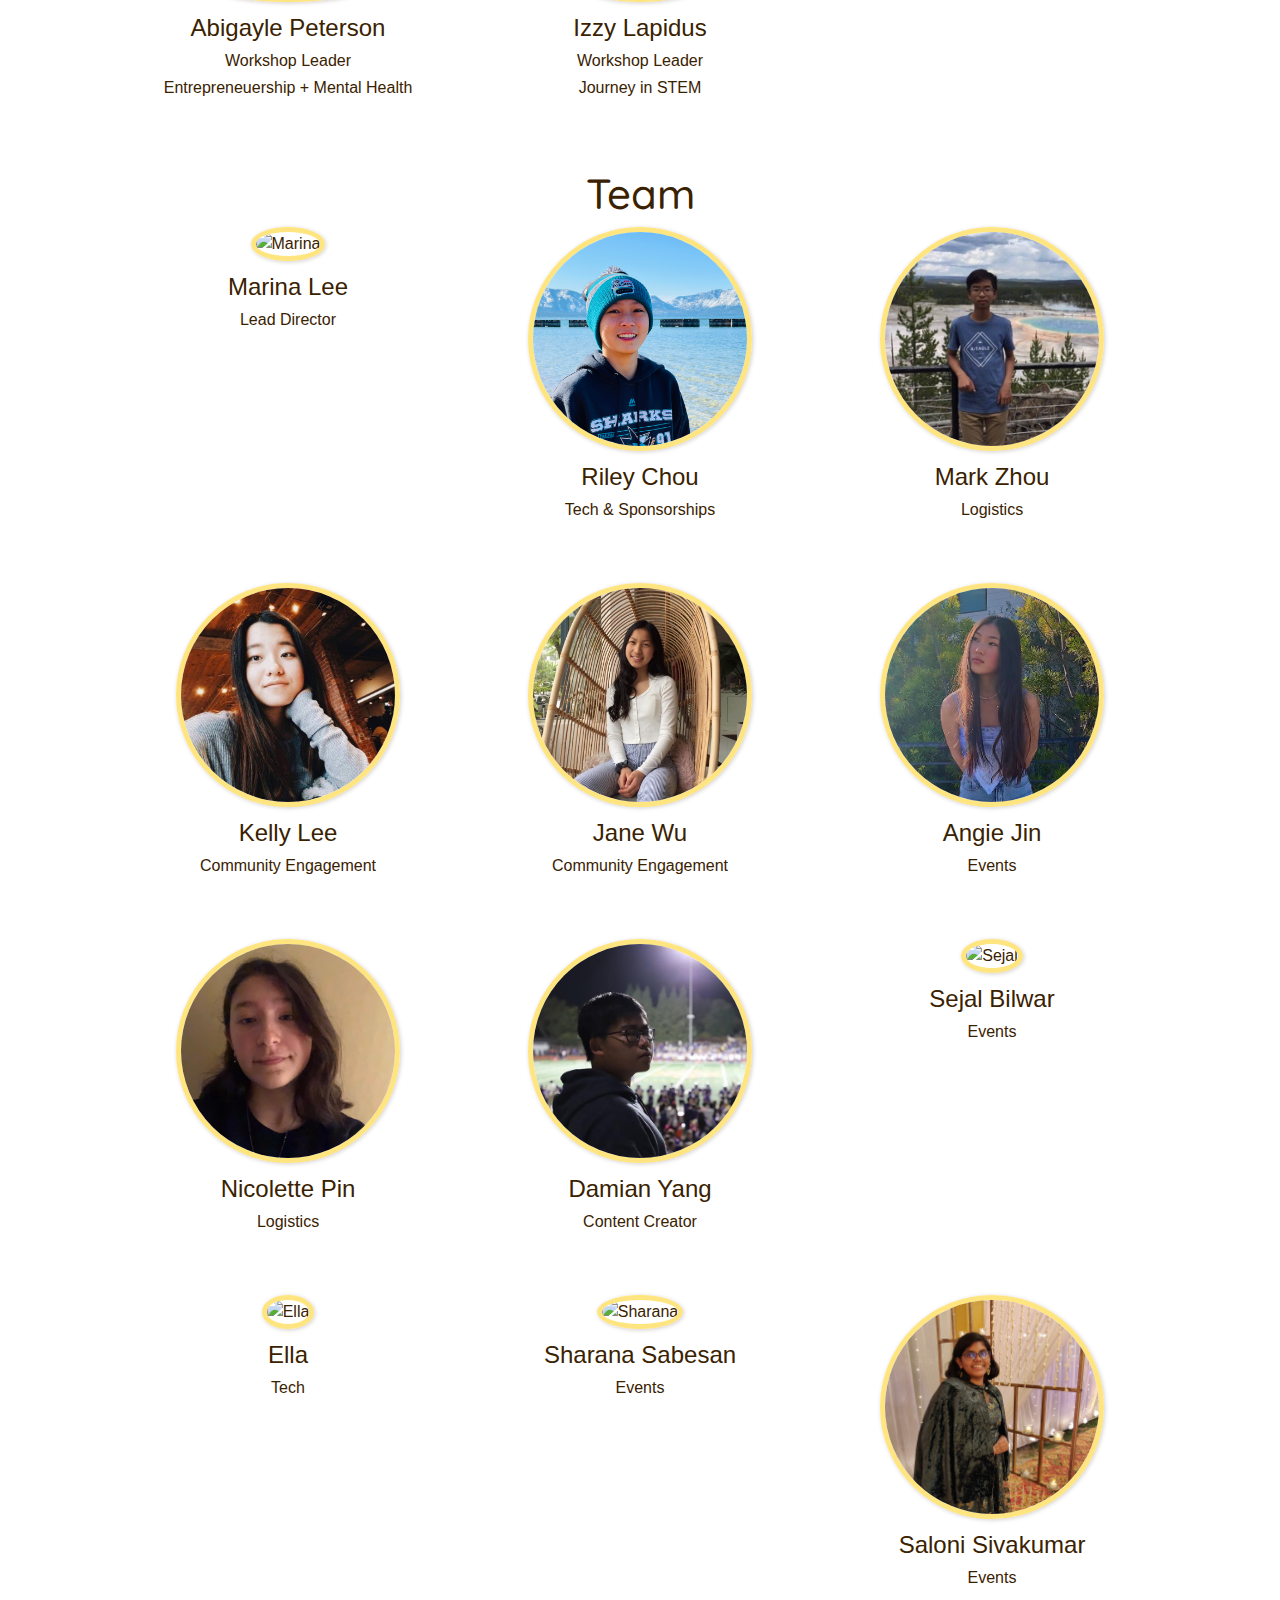
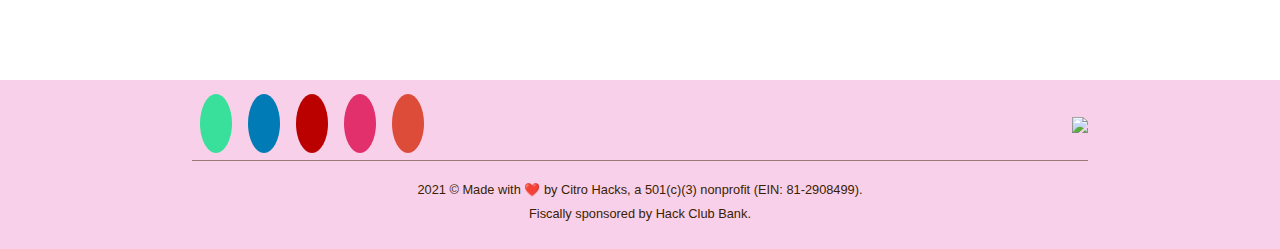
==== commit 70e80f1c: "stats" ====
--- a/citrohacks/index.html
+++ b/citrohacks/index.html
@@ -79,17 +79,22 @@
             <img class="smol-hackathon-logo" src="../images/citro_hacks_1.png" alt="citro hacks logo">
             <div class="row">
                 <!-- <img src="../images/clock.svg"> -->
-                <p class="times" id="countdown"></p>
+                <p class="times"></p>
             </div>
         </div>
     </section>
     <div class="container" style="height: 0;">
         <div class="row mx-auto btn-row d-flex justify-content-center" style="position: relative; top: -30vh;">
-            <a href="https://bit.ly/citrohacks2021" target="_blank"><button style="z-index: 5;" class="signup-btn">Attendee Signup</button></a>
-            <a href="https://forms.gle/pHC48NhWTgwq9gLy9" target="_blank"><button style="z-index: 5;" class="signup-btn">Volunteer Signup</button></a>
-            <a href="https://bit.ly/citrohacks-ambassador" target="_blank"><button style="z-index: 5;" class="signup-btn">Ambassador</button></a>
-            <a href="https://discord.gg/JuzUPZ9jQB" target="_blank"><button style="z-index: 5;" class="signup-btn">Discord</button></a>
-            <a href="https://citro-hacks.devpost.com/" target="_blank"><button style="z-index: 5;" class="signup-btn">Devpost</button></a>
+            <a href="https://bit.ly/citrohacks2021" target="_blank"><button style="z-index: 5;"
+                    class="signup-btn">Attendee Signup</button></a>
+            <a href="https://forms.gle/pHC48NhWTgwq9gLy9" target="_blank"><button style="z-index: 5;"
+                    class="signup-btn">Volunteer Signup</button></a>
+            <a href="https://bit.ly/citrohacks-ambassador" target="_blank"><button style="z-index: 5;"
+                    class="signup-btn">Ambassador</button></a>
+            <a href="https://discord.gg/JuzUPZ9jQB" target="_blank"><button style="z-index: 5;"
+                    class="signup-btn">Discord</button></a>
+            <a href="https://citro-hacks.devpost.com/" target="_blank"><button style="z-index: 5;"
+                    class="signup-btn">Devpost</button></a>
         </div>
     </div>
 
@@ -102,6 +107,29 @@
             plenty of swag, workshops, and games for attendees to enjoy at no cost. Join us to meet new friends, network
             with computer science professionals, and build something awesome!
         </p>
+        <div id="stats-counter">
+            <div class="stats-column">
+                <h4>831</h4>
+                <p>Sign-Ups</p>
+            </div>
+            <div class="stats-column">
+                <h4 class="counter">51</h4>
+                <p>Countries</p>
+            </div>
+            <div class="stats-column">
+                <h4 class="counter">37</h4>
+                <p>States</p>
+            </div>
+            <div class="stats-column">
+                <h4 class="counter">40</h4>
+                <p>Volunteers</p>
+            </div>
+            <div class="stats-column">
+                <h4 class="counter">44</h4>
+                <p>Ambassadors</p>
+            </div>
+        </div>
+
         <div id="info-links">
             <h5><a href="https://mailchi.mp/9635b1c31c69/join-our-mailing-list" target="_blank">Newsletter</a></h5>
             <h5><a href="https://linktr.ee/citrotech/" target="_blank">Linktree</a></h5>
@@ -115,21 +143,29 @@
             <div id="events-container">
                 <div class="events-div">
                     <h4 class="event-time">Friday, 5:00 PM</h5>
-                        <h5 class="event-title">Keynote Speaker
-                    </h4>
-                    <p>Beth McBride from AI4ALL will be delivering our keynote speech!</p>
+                        <h5 class="event-title">Opening Ceremony + Keynote
+                    </h4>
+                    <p>Kicking off our hackathon, Beth McBride from AI4ALL will be delivering our keynote speech!</p>
+                </div>
+                <div class="events-div">
+                    <h4 class="event-time">Friday, 5:30 PM</h5>
+                        <h5 class="event-title">Hacking Begins
+                    </h4>
+                    <p>Now is the time to start your projects, have fun!</p>
                 </div>
                 <div class="events-div">
                     <h4 class="event-time">Friday, 6:00 PM</h5>
                         <h5 class="event-title">How to navigate your 1st hackathon
                     </h4>
-                    <p>The perfect workshop for first timers hackathon goers to get acquianted by what goes on during a hackathon.</p>
+                    <p>The perfect workshop for first timers hackathon goers to get acquianted by what goes on during a
+                        hackathon.</p>
                 </div>
                 <div class="events-div">
                     <h4 class="event-time">Friday, 7:00 PM</h5>
                         <h5 class="event-title">Intro to web dev
                     </h4>
-                    <p>Lachlan Campbell, a web designer-developer from Hack Club, will walk you through building your first website!</p>
+                    <p>Lachlan Campbell, a web designer-developer from Hack Club, will walk you through building your
+                        first website!</p>
                 </div>
                 <div class="events-div">
                     <h4 class="event-time">Friday, 8:00 PM</h5>
@@ -141,7 +177,8 @@
                     <h4 class="event-time">Saturday, 11:00 AM</h5>
                         <h5 class="event-title">Intro to Python
                     </h4>
-                    <p>Led by Khushi Valia, you will learn the fundamentals of Python, one of the most popular programming languages.</p>
+                    <p>Led by Khushi Valia, you will learn the fundamentals of Python, one of the most popular
+                        programming languages.</p>
                 </div>
                 <div class="events-div">
                     <h4 class="event-time">Saturday, 1:00 PM</h5>
@@ -151,15 +188,9 @@
                 </div>
                 <div class="events-div">
                     <h4 class="event-time">Saturday, 2:00 PM</h5>
-                        <h5 class="event-title">Android App (React Native)
-                    </h4>
-                    <p>Yuvraj Dwivedi will teach you how to build an Android App with React Native, the steadily-growing mobile app framework</p>
-                </div>
-                <div class="events-div">
-                    <h4 class="event-time">Saturday, 2:30 PM</h5>
-                        <h5 class="event-title">Typing Contest
-                    </h4>
-                    <p>Get your fingers warmed up and compete against other attendees to see who is the fastest typist of them all.</p>
+                        <h5 class="event-title">Intro to AR
+                    </h4>
+                    <p>Learn how to build a cloud-connected AR/VR app in 15 minutes or less, presented by echoAR.</p>
                 </div>
                 <div class="events-div">
                     <h4 class="event-time">Saturday, 3:00 PM</h5>
@@ -171,19 +202,29 @@
                     <h4 class="event-time">Saturday, 4:00 PM</h5>
                         <h5 class="event-title">Intro to Figma
                     </h4>
-                    <p>Christina Chen, a UX design intern at Cisco, will show you how to design better UIs with Figma.</p>
+                    <p>Christina Chen, a UX design intern at Cisco, will show you how to design better UIs with Figma.
+                    </p>
                 </div>
                 <div class="events-div">
                     <h4 class="event-time">Saturday, 5:00 PM</h5>
                         <h5 class="event-title">Postman API Workshop
                     </h4>
-                    <p>Learn the basics of APIs in this hands-on 101 session with Postman. Get direct experience working with APIs and Postman, an industry-standard tool.</p>
+                    <p>Learn the basics of APIs in this hands-on 101 session with Postman. Get direct experience working
+                        with APIs and Postman, an industry-standard tool.</p>
+                </div>
+                <div class="events-div">
+                    <h4 class="event-time">Saturday, 2:00 PM</h5>
+                        <h5 class="event-title">Android App (React Native)
+                    </h4>
+                    <p>Yuvraj Dwivedi will teach you how to build an Android App with React Native, the steadily-growing
+                        mobile app framework</p>
                 </div>
                 <div class="events-div">
                     <h4 class="event-time">Saturday, 7:00 PM</h5>
                         <h5 class="event-title">Intro to Next.js
                     </h4>
-                    <p>Sam Poder from Hack Club will be teaching you how to build a web app with the Next.js Framework!</p>
+                    <p>Sam Poder from Hack Club will be teaching you how to build a web app with the Next.js Framework!
+                    </p>
                 </div>
                 <div class="events-div">
                     <h4 class="event-time">Saturday, 9:00 PM</h5>
@@ -192,17 +233,17 @@
                     <p>Relax after a whole day of coding with some minecraft!</p>
                 </div>
                 <div class="events-div">
-                    <h4 class="event-time">Sunday, 9:00 AM</h5>
-                        <h5 class="event-title">Morning announcements
-                    </h4>
-                    <p>Rise and shine coders! We'll start off the day with some announcements about prizes, submission,
-                        and other things. </p>
+                    <h4 class="event-time">Sunday, 8:00 AM</h5>
+                        <h5 class="event-title">Resume Building Workshop
+                    </h4>
+                    <p>Learn how to build a strong resume that lands you internships with Rakshaa Viswanathan </p>
                 </div>
                 <div class="events-div">
                     <h4 class="event-time">Sunday, 10:00 PM</h5>
                         <h5 class="event-title">Social Media/Graphic Design
                     </h4>
-                    <p>Want to take your social media feed to the next level? Learn the tips and tricks of graphic design with Emily Han</p>
+                    <p>Want to take your social media feed to the next level? Learn the tips and tricks of graphic
+                        design with Emily Han</p>
                 </div>
                 <div class="events-div">
                     <h4 class="event-time">Sunday, 11:00 AM</h5>
@@ -212,9 +253,10 @@
                 </div>
                 <div class="events-div">
                     <h4 class="event-time">Sunday, 11:00 AM</h5>
-                        <h5 class="event-title">Setting up a strong Linkedin Profile
-                    </h4>
-                    <p>Learn how to grow your professional brand by building a Linkedin Profile with Ella Yi Xiu Wang.</p>
+                        <h5 class="event-title">Linkedin Profiles 101
+                    </h4>
+                    <p>Learn how to grow your professional brand by building a Linkedin Profile with Ella Yi Xiu Wang.
+                    </p>
                 </div>
                 <div class="events-div">
                     <h4 class="event-time">Sunday, 2:00 PM</h5>
@@ -223,13 +265,20 @@
                     <p>Abigayle Peterson will teach you about how Entrepreneuership and Mental Health connects.</p>
                 </div>
                 <div class="events-div">
+                    <h4 class="event-time">Sunday, 4:00 PM</h5>
+                        <h5 class="event-title">Typing Contest
+                    </h4>
+                    <p>Get your fingers warmed up and compete against other attendees to see who is the fastest typist
+                        of them all.</p>
+                </div>
+                <div class="events-div">
                     <h4 class="event-time">Sunday, 5:00 PM</h5>
-                        <h5 class="event-title">STEM Journey
+                        <h5 class="event-title">Journey in STEM
                     </h4>
                     <p>Izzy Lapidus will take you through her journey in STEM and all the challenges she faced.</p>
                 </div>
                 <div class="events-div">
-                    <h4 class="event-time">Sunday, 7:00 PM</h5>
+                    <h4 class="event-time">Sunday, 6:00 PM</h5>
                         <h5 class="event-title">Closing Ceremony
                     </h4>
                     <p>As Citro Hacks comes to an end, we are wrapping it up with our closing ceremony to announce our
@@ -255,7 +304,11 @@
                         </tr>
                         <tr class="schedule-rows">
                             <td>5:00 PM</td>
-                            <td>Keynote Speaker</td>
+                            <td>Opening Ceremony + Keynote Speaker</td>
+                        </tr>
+                        <tr class="schedule-rows">
+                            <td>5:30 PM</td>
+                            <td>Hacking Begins</td>
                         </tr>
                         <tr class="schedule-rows">
                             <td>6:00 PM</td>
@@ -292,15 +345,11 @@
                         </tr>
                         <tr class="schedule-rows">
                             <td>1:00 PM</td>
-                            <td>Data Science Workshop</td>
+                            <td>Intro to Data Science</td>
                         </tr>
                         <tr class="schedule-rows">
                             <td>2:00 PM</td>
-                            <td>Android App Dev (React Native)</td>
-                        </tr>
-                        <tr class="schedule-rows">
-                            <td>2:30 PM</td>
-                            <td>Typing contest</td>
+                            <td>Intro to AR</td>
                         </tr>
                         <tr class="schedule-rows">
                             <td>3:00 PM</td>
@@ -313,6 +362,10 @@
                         <tr class="schedule-rows">
                             <td>5:00 PM</td>
                             <td>Postman API Workshop</td>
+                        </tr>
+                        <tr class="schedule-rows">
+                            <td>6:00 PM</td>
+                            <td>Android App Dev (React Native)</td>
                         </tr>
                         <tr class="schedule-rows">
                             <td>7:00 PM</td>
@@ -336,8 +389,8 @@
                             <th>Event</th>
                         </tr>
                         <tr class="schedule-rows">
-                            <td>9:00 AM</td>
-                            <td>Morning announcements</td>
+                            <td>8:00 AM</td>
+                            <td>Resume building workshop</td>
                         </tr>
                         <tr class="schedule-rows">
                             <td>10:00 AM</td>
@@ -349,18 +402,22 @@
                         </tr>
                         <tr class="schedule-rows">
                             <td>11:00 AM</td>
-                            <td>Setting up a strong Linkedin Profile</td>
+                            <td>Linkedin Profiles 101</td>
                         </tr>
                         <tr class="schedule-rows">
                             <td>2:00 PM</td>
                             <td>Entrepreneuership + Mental Health</td>
                         </tr>
                         <tr class="schedule-rows">
+                            <td>4:00 PM</td>
+                            <td>Typing contest</td>
+                        </tr>
+                        <tr class="schedule-rows">
                             <td>5:00 PM</td>
-                            <td>STEM Journey</td>
-                        </tr>
-                        <tr class="schedule-rows">
-                            <td>7:00 PM</td>
+                            <td>Journey in STEM</td>
+                        </tr>
+                        <tr class="schedule-rows">
+                            <td>6:00 PM</td>
                             <td>Closing Ceremony</td>
                         </tr>
                     </table>
@@ -449,7 +506,8 @@
                         Hackathon?</span></button>
                 <div class="content">
                     <p>A hackathon is an event where many programmers gather up for a couple hours to collaborate on a
-                        project, network with people, get free stuff, and have fun! The students’ projects are then pitched to judges for a chance to win prizes!
+                        project, network with people, get free stuff, and have fun! The students’ projects are then
+                        pitched to judges for a chance to win prizes!
                     </p>
                 </div>
             </div>
@@ -457,7 +515,8 @@
                 <button type="button" class="collapsible animate-on-scroll"><span>🍋 Who can
                         participate?</span></button>
                 <div class="content">
-                    <p>While only high school students and recently graduated seniors can submit a project, all students regardless of age, gender, and location are welcome to attend the workshops!
+                    <p>While only high school students and recently graduated seniors can submit a project, all students
+                        regardless of age, gender, and location are welcome to attend the workshops!
                     </p>
                 </div>
             </div>
@@ -477,48 +536,56 @@
                 </div>
             </div>
             <div class="collapsible-container">
-                <button type="button" class="collapsible animate-on-scroll"><span>🍋 Do I need prior coding experience?</span></button>
+                <button type="button" class="collapsible animate-on-scroll"><span>🍋 Do I need prior coding
+                        experience?</span></button>
                 <div class="content">
-                    <p>Absolutely not! Citro Hacks is designed to be beginner-friendly, and we will have plenty of introductory workshops and mentors available.
+                    <p>Absolutely not! Citro Hacks is designed to be beginner-friendly, and we will have plenty of
+                        introductory workshops and mentors available.
                     </p>
                 </div>
             </div>
             <div class="collapsible-container">
                 <button type="button" class="collapsible animate-on-scroll"><span>🍋 Do I need a team?</span></button>
                 <div class="content">
-                    <p>You may form a team with up to 4 members, but going solo is cool too! You can bring your friends as a team, or you can find team members at the event on our Discord server.
+                    <p>You may form a team with up to 4 members, but going solo is cool too! You can bring your friends
+                        as a team, or you can find team members at the event on our Discord server.
                     </p>
                 </div>
             </div>
             <div class="collapsible-container">
-                <button type="button" class="collapsible animate-on-scroll"><span>🍋 Do I need to stay for the entire time?
-                </span></button>
+                <button type="button" class="collapsible animate-on-scroll"><span>🍋 Do I need to stay for the entire
+                        time?
+                    </span></button>
                 <div class="content">
-                    <p>Nope! While we encourage you to attend as many workshops as possible, feel free to log off to work on your projects and take breaks.
+                    <p>Nope! While we encourage you to attend as many workshops as possible, feel free to log off to
+                        work on your projects and take breaks.
                     </p>
                 </div>
             </div>
             <div class="collapsible-container">
-                <button type="button" class="collapsible animate-on-scroll"><span>🍋 Do I have to submit a project?</span></button>
+                <button type="button" class="collapsible animate-on-scroll"><span>🍋 Do I have to submit a
+                        project?</span></button>
                 <div class="content">
-                    <p>Nope! While we encourage you to submit a hack for a chance to win our awesome prizes, you are welcome to just attend the workshops!
+                    <p>Nope! While we encourage you to submit a hack for a chance to win our awesome prizes, you are
+                        welcome to just attend the workshops!
                     </p>
                 </div>
             </div>
             <div class="collapsible-container">
                 <button type="button" class="collapsible animate-on-scroll"><span>🍋 Can I volunteer?</span></button>
                 <div class="content">
-                    <p>Yes! We have speakers, mentors, and judges applications open. Speakers may be high-school aged and up, but mentors and judges need to be college-aged and up.
+                    <p>Yes! We have speakers, mentors, and judges applications open. Speakers may be high-school aged
+                        and up, but mentors and judges need to be college-aged and up.
                     </p>
                 </div>
             </div>
-            
+
             <div class="collapsible-container">
                 <button type="button" class="collapsible animate-on-scroll"><span>🍋 I have another
                         question...</span></button>
                 <div class="content">
-                    <p>We will gladly answer any questions you have! You can contact us at <a href="mailto:info@citro.tech"
-                            target="_blank">info@citro.tech</a></p>
+                    <p>We will gladly answer any questions you have! You can contact us at <a
+                            href="mailto:info@citro.tech" target="_blank">info@citro.tech</a></p>
                 </div>
             </div>
         </div>
@@ -541,8 +608,7 @@
                         alt="balsamiq"></a>
             </div>
             <div class="sponsor-div">
-                <a href="https://ai-4-all.org/" target="_blank"><img src="../images/AI4ALL_Logo.png"
-                        alt="ai-4-all"></a>
+                <a href="https://ai-4-all.org/" target="_blank"><img src="../images/AI4ALL_Logo.png" alt="ai-4-all"></a>
             </div>
             <div class="sponsor-div">
                 <a href="https://www.echoar.xyz/" target="_blank"><img src="../images/echoAR - Logo 2020 - Dark.png"
@@ -599,8 +665,7 @@
                         alt="postman"></a>
             </div>
             <div class="sponsor-div">
-                <a href="https://centered.app/" target="_blank"><img src="../images/Centered.png"
-                        alt="centered"></a>
+                <a href="https://centered.app/" target="_blank"><img src="../images/Centered.png" alt="centered"></a>
             </div>
             <div class="sponsor-div">
                 <a href="https://figma.com/" target="_blank"><img id="figma" src="../images/Figma-Icon.svg"
@@ -608,17 +673,20 @@
             </div>
             <div class="sponsor-div">
                 <a href="https://www.stickergiant.com/event-coupons?utm_source=website&utm_medium=event"
-                    target="_blank"><img src="https://sg-static-cdn.sgsr.us/data/StickerGiant-Flame-Logo-Email-Sign-Up-Thank-You__5d28c8cae4974.png" alt="Sticker Giant"></a>
-            </div>
-            <div class="sponsor-div">
-                <a href="https://magnifywellness.org/"
-                    target="_blank"><img src="https://cdn.discordapp.com/attachments/836796652794413066/840655506519490600/Maggie_logo.png" alt="Magnify Wellness"></a>
+                    target="_blank"><img
+                        src="https://sg-static-cdn.sgsr.us/data/StickerGiant-Flame-Logo-Email-Sign-Up-Thank-You__5d28c8cae4974.png"
+                        alt="Sticker Giant"></a>
+            </div>
+            <div class="sponsor-div">
+                <a href="https://magnifywellness.org/" target="_blank"><img
+                        src="https://cdn.discordapp.com/attachments/836796652794413066/840655506519490600/Maggie_logo.png"
+                        alt="Magnify Wellness"></a>
             </div>
             <div class="sponsor-div">
                 <a href="https://www.sublimetext.com/" target="_blank"><img src="../images/sublime.png"
                         alt="sublime text"></a>
             </div>
-            
+
         </div>
         <div id="hcb">
             <a href="https://hackclub.com/bank/"><img src="../images/hcb-logo-original-light.png"
@@ -631,12 +699,6 @@
                     href="https://linktr.ee/citrotech/" target="_blank">volunteer form</a></b></p>
         <div class="grid-container">
             <div class="team-member animate-on-scroll">
-                <img src="../images/Alon_Grinshpoon_3.png" alt="Alon Grinshpoon">
-                <h4>Alon Grinshpoon</h4>
-                <h5>Judge/Workshop Leader</h5>
-                <h5>echoAR</h5>
-            </div>
-            <div class="team-member animate-on-scroll">
                 <img src="../images/bethmcbride.png" alt="Beth McBride">
                 <h4>Beth McBride</h4>
                 <h5>Keynote Speaker</h5>
@@ -649,10 +711,22 @@
                 <h5>Intro to Web Development</h5>
             </div>
             <div class="team-member animate-on-scroll">
+                <img src="../images/khushi.jpeg" alt="Khushi Valia">
+                <h4>Khushi Valia</h4>
+                <h5>Workshop Leader</h5>
+                <h5>Intro to Python</h5>
+            </div>
+            <div class="team-member animate-on-scroll">
                 <img src="../images/Shagun_Khare.jpeg" alt="Shagun Khare">
                 <h4>Shagun Khare</h4>
                 <h5>Workshop Leader</h5>
-                <h5>Data Science Workshop</h5>
+                <h5>Intro to Data Science</h5>
+            </div>
+            <div class="team-member animate-on-scroll">
+                <img src="../images/Alon_Grinshpoon_3.png" alt="Alon Grinshpoon">
+                <h4>Alon Grinshpoon</h4>
+                <h5>Judge</h5>
+                <h5>echoAR</h5>
             </div>
             <div class="team-member animate-on-scroll">
                 <img src="../images/headshot.png" alt="Yuvraj Dwivedi">
@@ -667,16 +741,46 @@
                 <h5>Intro to Github</h5>
             </div>
             <div class="team-member animate-on-scroll">
+                <img src="../images/christinachen.jpg" alt="Christina Chen">
+                <h4>Christina Chen</h4>
+                <h5>Workshop Leader</h5>
+                <h5>Intro to Figma</h5>
+            </div>
+            <div class="team-member animate-on-scroll">
                 <img src="../images/sampoder.png" alt="Sam Poder">
                 <h4>Sam Poder</h4>
                 <h5>Workshop Leader</h5>
                 <h5>Intro to Next.js</h5>
             </div>
             <div class="team-member animate-on-scroll">
+                <img src="../images/rakshaa.jpg" alt="Rakshaa Viswanathan">
+                <h4>Rakshaa Viswanathan</h4>
+                <h5>Workshop Leader</h5>
+                <h5>Resume Building workshop</h5>
+            </div>
+            <div class="team-member animate-on-scroll">
                 <img src="../images/emily.JPG" alt="Emily Han">
                 <h4>Emily Han</h4>
                 <h5>Workshop Leader</h5>
                 <h5>Social Media / Graphic Design</h5>
+            </div>
+            <div class="team-member animate-on-scroll">
+                <img src="../images/ellayixiuwang.png" alt="Ella Yi Xiu Wang">
+                <h4>Ella Yi Xiu Wang</h4>
+                <h5>Workshop Leader</h5>
+                <h5>Linkedin Profiles 101</h5>
+            </div>
+            <div class="team-member animate-on-scroll">
+                <img src="../images/abigayle.jpeg" alt="Abigayle Peterson">
+                <h4>Abigayle Peterson</h4>
+                <h5>Workshop Leader</h5>
+                <h5>Entrepreneuership + Mental Health</h5>
+            </div>
+            <div class="team-member animate-on-scroll">
+                <img src="../images/izzyLapidusHeadshot.jpg" alt="Izzy Lapidus">
+                <h4>Izzy Lapidus</h4>
+                <h5>Workshop Leader</h5>
+                <h5>Journey in STEM</h5>
             </div>
         </div>
     </section>
@@ -720,23 +824,23 @@
                 <img src="../images/jane.jpg" alt="Jane">
                 <h4>Jane Wu</h4>
                 <h5>Community Engagement</h5>
-                <a class="team-social" href="mailto:jane@citro.tech" target="_blank"><i
-                        class="far fa-envelope"></i></a>
+                <a class="team-social" href="mailto:jane@citro.tech" target="_blank"><i class="far fa-envelope"></i></a>
             </div>
             <div class="team-member animate-on-scroll">
                 <img src="../images/angie.jpg" alt="Angie">
                 <h4>Angie Jin</h4>
                 <h5>Events</h5>
-                <a class="team-social" href="https://www.instagram.com/angiiie.jin/" target="_blank"><i class="fab fa-instagram"></i></a>
+                <a class="team-social" href="https://www.instagram.com/angiiie.jin/" target="_blank"><i
+                        class="fab fa-instagram"></i></a>
                 <a class="team-social" href="mailto:angie@citro.tech" target="_blank"><i
-                    class="far fa-envelope"></i></a>
+                        class="far fa-envelope"></i></a>
             </div>
             <div class="team-member animate-on-scroll">
                 <img src="../images/nicolette.jpg" alt="Nicolette">
                 <h4>Nicolette Pin</h4>
                 <h5>Logistics</h5>
                 <a class="team-social" href="mailto:nicolette@citro.tech" target="_blank"><i
-                    class="far fa-envelope"></i></a>
+                        class="far fa-envelope"></i></a>
             </div>
             <div class="team-member animate-on-scroll">
                 <img src="../images/damyan.jpg" alt="Damian">
@@ -753,13 +857,15 @@
                 <img src="../images/sejal.jpg" alt="Sejal">
                 <h4>Sejal Bilwar</h4>
                 <h5>Events</h5>
-                <a class="team-social" href="https://www.linkedin.com/in/sejal-bilwar-b621b31ab/" target="_blank"><i class="fab fa-linkedin-in"></i></a>
-                <a class="team-social" href="https://www.instagram.com/lukupp_/" target="_blank"><i class="fab fa-instagram"></i></a>
+                <a class="team-social" href="https://www.linkedin.com/in/sejal-bilwar-b621b31ab/" target="_blank"><i
+                        class="fab fa-linkedin-in"></i></a>
+                <a class="team-social" href="https://www.instagram.com/lukupp_/" target="_blank"><i
+                        class="fab fa-instagram"></i></a>
                 <a class="team-social" href="mailto:sejal@citro.tech" target="_blank"><i
-                    class="far fa-envelope"></i></a>
-            </div>
-            <div class="team-member animate-on-scroll">
-                <img src="../images/ella.jpg" alt="Ella">
+                        class="far fa-envelope"></i></a>
+            </div>
+            <div class="team-member animate-on-scroll">
+                <img src="https://github.com/eilla1.png" alt="Ella">
                 <h4>Ella</h4>
                 <h5>Tech</h5>
                 <a class="team-social" href="https://github.com/eilla1" target="_blank"><i
@@ -821,4 +927,4 @@
     <script src="../scripts/countdown.js"></script>
 </body>
 
-</html>
+</html>--- a/style.css
+++ b/style.css
@@ -324,11 +324,22 @@
 
 #about {
   padding: 1em 20vw;
+  text-align: center;
 }
 #about p {
   font-size: 20px;
-  text-align: center;
-}
+}
+#stats-counter {
+  margin: 5vh 0;
+  display: flex;
+  justify-content: space-between;
+  flex-wrap: wrap;
+}
+
+#stats-counter h4 {
+  font-size: 60px;
+}
+
 #info-links {
   text-align: center;
   display: flex;
@@ -643,9 +654,6 @@
   padding: 0;
 }
 
-#swag-everyone {
-}
-
 #sponsor-grid {
   align-items: center;
 }
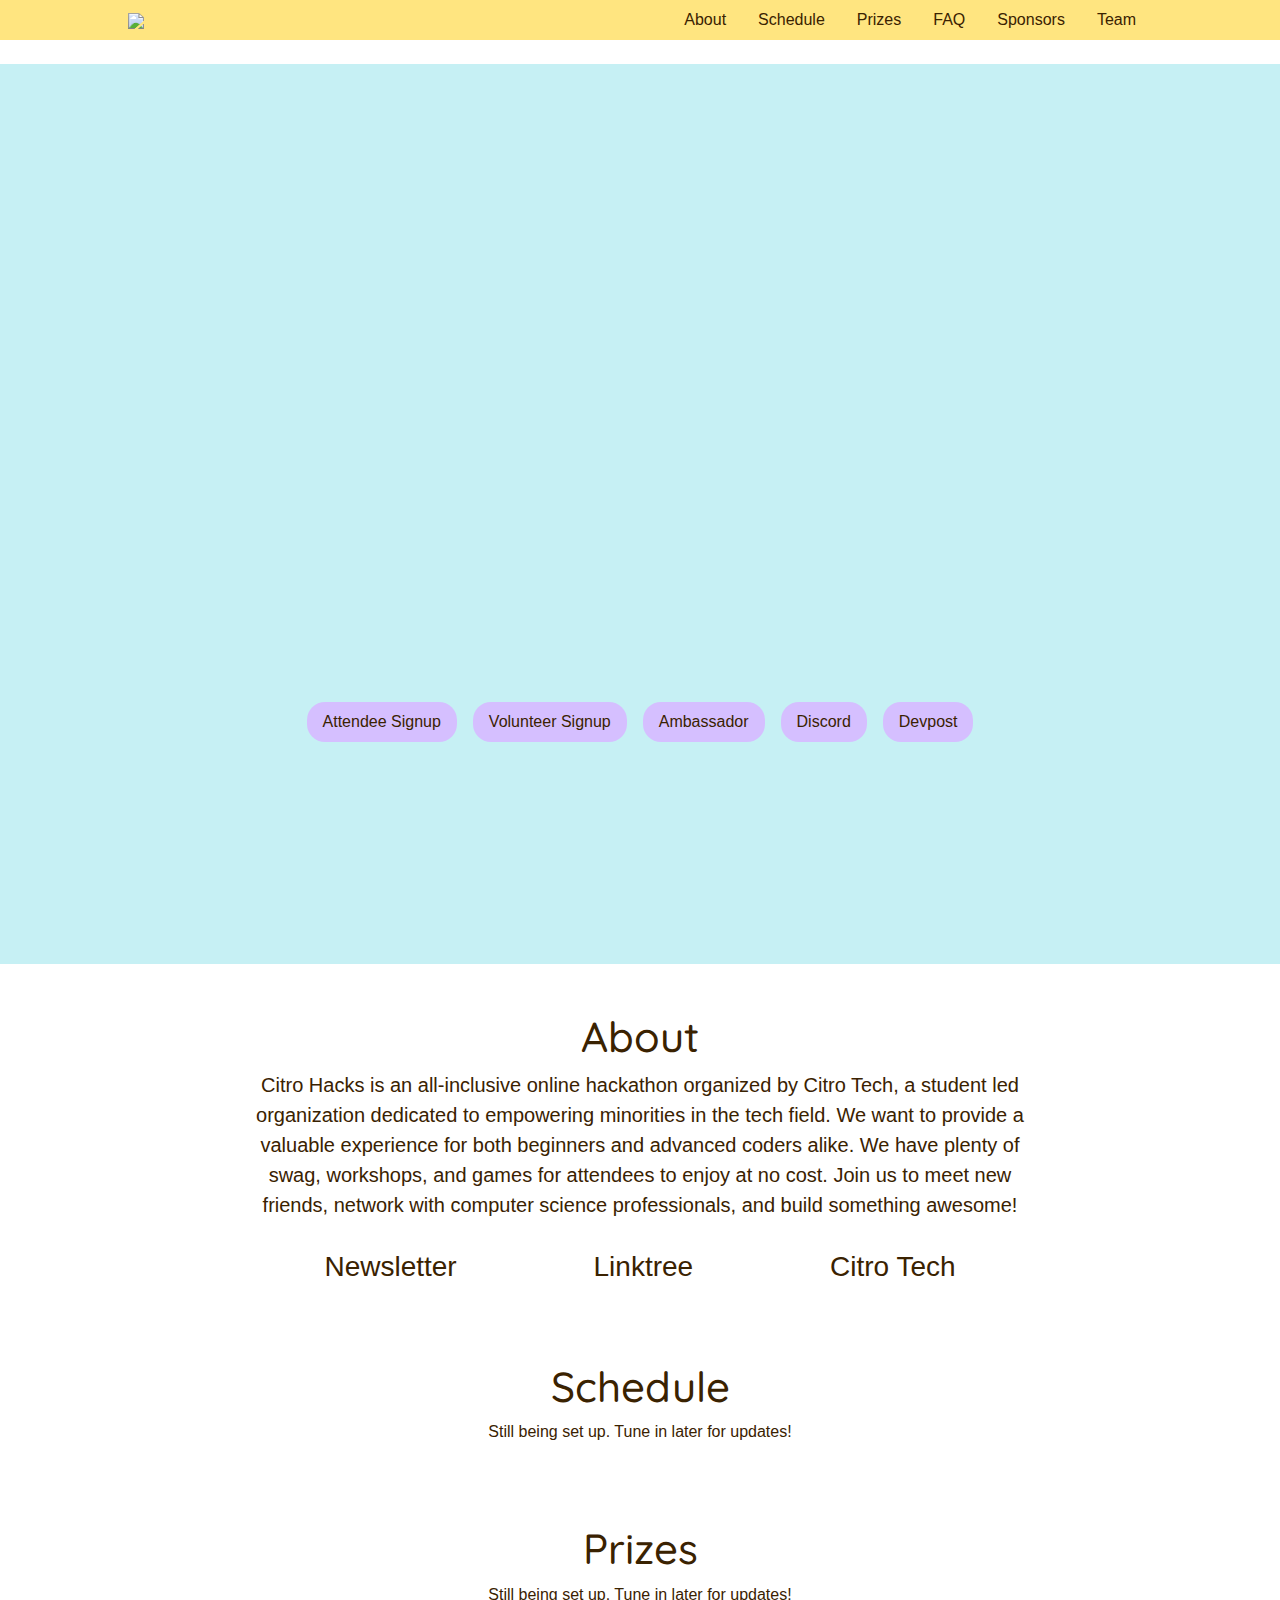
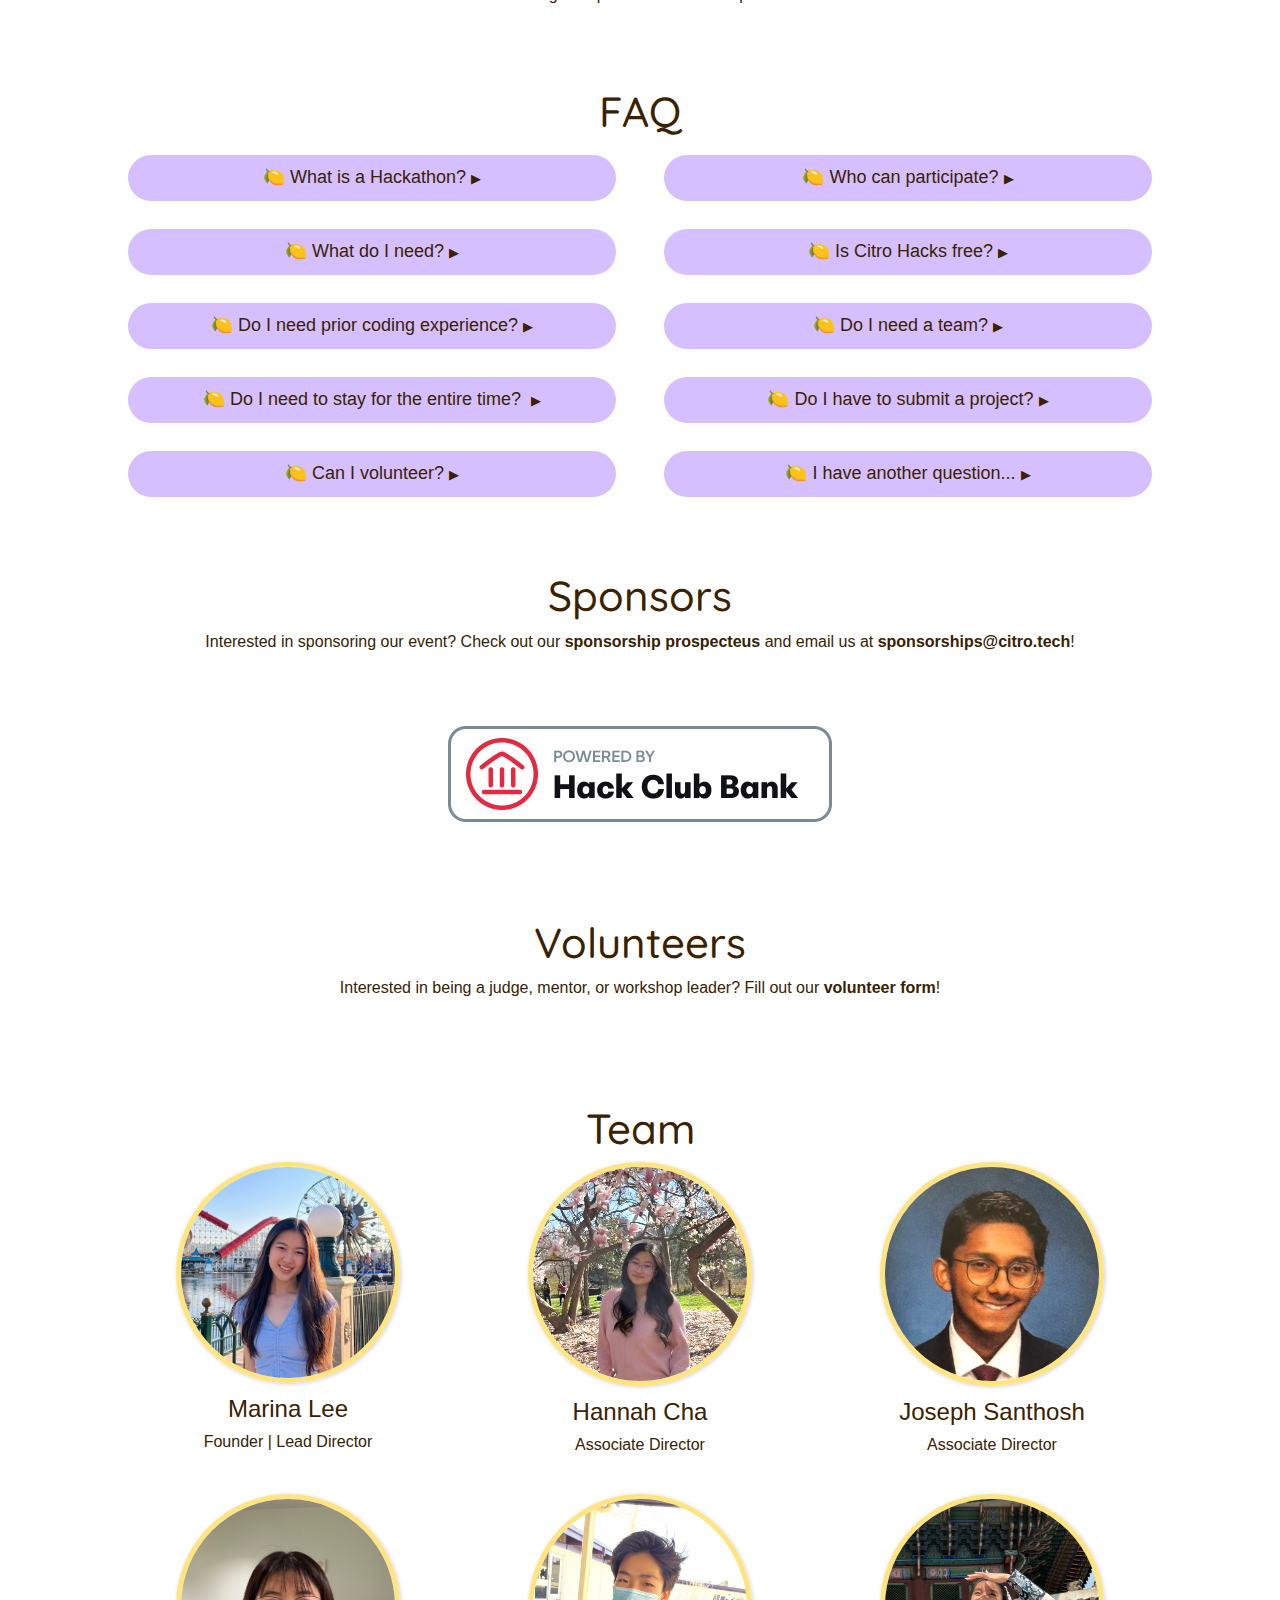
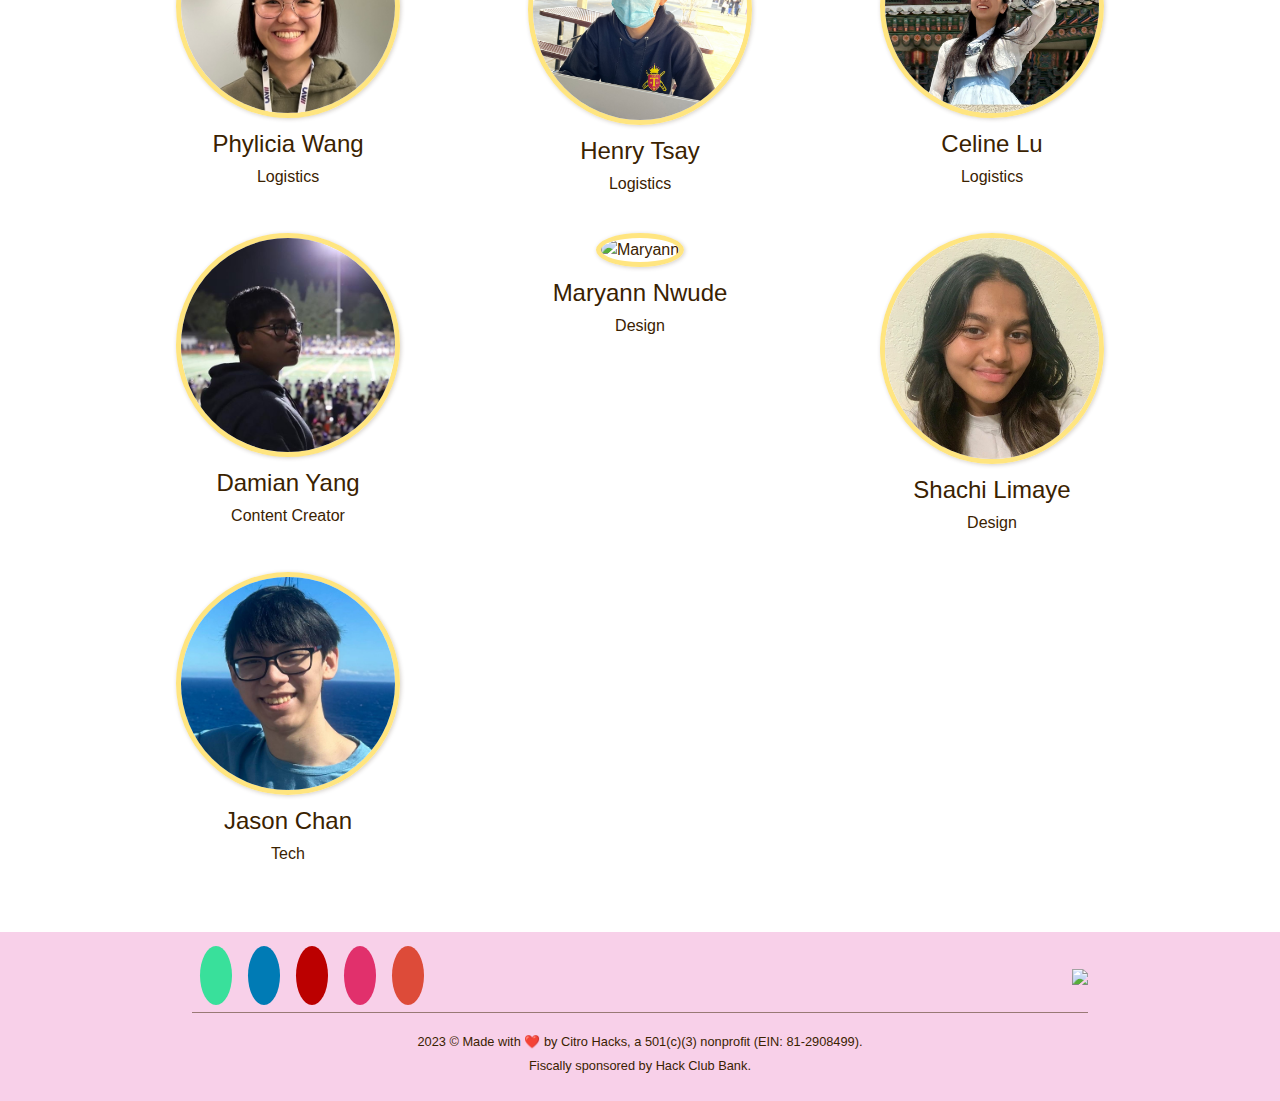
==== commit 48a5b7c3: "Move hackathon dir" ====
--- a/citrohacks/index.html
+++ b/citrohacks/index.html
@@ -4,7 +4,7 @@
 <head>
     <title>Citro Hacks</title>
     <meta charset="utf-8">
-    <link rel="icon" href="../images/citroicon.png" type="image/png">
+    <link rel="icon" href="../../images/citroicon.png" type="image/png">
     <!--meta tags-->
     <meta name="viewport" content="width=device-width, initial-scale=1.0, maximum-scale=1.0, user-scalable=0"
         name="viewport" />
@@ -44,7 +44,7 @@
     <link href="https://fonts.googleapis.com/css2?family=Quicksand&display=swap" rel="stylesheet">
     <link rel="preconnect" href="https://fonts.gstatic.com">
     <link href="https://fonts.googleapis.com/css2?family=Quicksand:wght@600&display=swap" rel="stylesheet">
-    <link rel="stylesheet" href="../style.css">
+    <link rel="stylesheet" href="../../style.css">
     <script src="https://kit.fontawesome.com/8c8404d857.js" crossorigin="anonymous"></script>
     <script src="https://ajax.googleapis.com/ajax/libs/jquery/3.5.1/jquery.min.js"></script>
 </head>
@@ -52,7 +52,7 @@
 <body>
     <nav class="navbar">
         <div class="logo">
-            <a href="#home"><img id="nav-logo" src="../images/citrologo.png"></a>
+            <a href="#home"><img id="nav-logo" src="../../images/citrologo.png"></a>
         </div>
         <a class="toggle-button">
             <span class="bar"></span>
@@ -71,29 +71,43 @@
         </div>
 
     </nav>
-    <section id="home" class="page-header" style="padding-bottom: 5rem;">
+    <section id="home" class="page-header" style="padding-bottom: 5rem;
+        background-image: url(../../images/citrohacks2023/CITRO_HACKS_2.0_COVER_IMAGE.png);
+        background-position: center center;
+        background-repeat: no-repeat;
+        background-size: cover;
+        margin: 4.0rem 0 0 0 !important;">
         <div class="time-container">
+            
+            <!--
+            <div class="real-hackathon-logo" style="background-image: url('Image_Location'); 
+  background-size: cover; height:480px; padding-top:80px;">
+            </div>
             <img class="real-hackathon-logo"
-                src="https://cdn.discordapp.com/attachments/780258646650781696/810039678706122752/CITRO_HACKS_3.png"
-                style="max-width: 100%; height: auto;">
-            <img class="smol-hackathon-logo" src="../images/citro_hacks_1.png" alt="citro hacks logo">
+                src="../../images/citrohacks2023/CITRO_HACKS_2.0_COVER_IMAGE.png"
+                style="width: 100%; height: auto;">
+            
+            <img class="smol-hackathon-logo" src="../../images/citro_hacks_1.png" alt="citro hacks logo">
+            -->
             <div class="row">
-                <!-- <img src="../images/clock.svg"> -->
+                <!-- 
+                <img src="../../images/clock.svg"> 
+                -->
                 <p class="times"></p>
             </div>
         </div>
     </section>
     <div class="container" style="height: 0;">
         <div class="row mx-auto btn-row d-flex justify-content-center" style="position: relative; top: -30vh;">
-            <a href="https://bit.ly/citrohacks2021" target="_blank"><button style="z-index: 5;"
+            <a href="https://bit.ly/citrohacks2023" target="_blank"><button style="z-index: 5;"
                     class="signup-btn">Attendee Signup</button></a>
-            <a href="https://forms.gle/pHC48NhWTgwq9gLy9" target="_blank"><button style="z-index: 5;"
+            <a href="https://bit.ly/ch23-volunteer" target="_blank"><button style="z-index: 5;"
                     class="signup-btn">Volunteer Signup</button></a>
-            <a href="https://bit.ly/citrohacks-ambassador" target="_blank"><button style="z-index: 5;"
+            <a href="https://bit.ly/ch23-ambassador" target="_blank"><button style="z-index: 5;"
                     class="signup-btn">Ambassador</button></a>
-            <a href="https://discord.gg/JuzUPZ9jQB" target="_blank"><button style="z-index: 5;"
+            <a href="" target="_blank"><button style="z-index: 5;"
                     class="signup-btn">Discord</button></a>
-            <a href="https://citro-hacks.devpost.com/" target="_blank"><button style="z-index: 5;"
+            <a href="" target="_blank"><button style="z-index: 5;"
                     class="signup-btn">Devpost</button></a>
         </div>
     </div>
@@ -107,6 +121,7 @@
             plenty of swag, workshops, and games for attendees to enjoy at no cost. Join us to meet new friends, network
             with computer science professionals, and build something awesome!
         </p>
+        <!--
         <div id="stats-counter">
             <div class="stats-column">
                 <h4>831</h4>
@@ -129,6 +144,7 @@
                 <p>Ambassadors</p>
             </div>
         </div>
+        -->
 
         <div id="info-links">
             <h5><a href="https://mailchi.mp/9635b1c31c69/join-our-mailing-list" target="_blank">Newsletter</a></h5>
@@ -138,6 +154,8 @@
     </section>
     <section id="schedule">
         <h3>Schedule</h3>
+        <p>Still being set up. Tune in later for updates!</p>
+        <!--
         <p>All events are subject to change without notice. All times in PST.</p>
         <div id="sched-and-events">
             <div id="events-container">
@@ -424,55 +442,57 @@
                 </div>
             </div>
         </div>
-
+        -->
     </section>
     <section id="prizes">
         <h3>Prizes</h3>
+        <p>Still being set up. Tune in later for updates!</p>
+        <!--
         <div class="grid-container" id="prizes-grid">
             <div class="prize-holder yellow">
                 <h4>Best Overall</h4>
                 <h5>Amazon Fire HD 8 Tablet</h5>
-                <img src="../images/fire8.jpeg">
+                <img src="../../images/fire8.jpeg">
             </div>
             <div class="prize-holder green">
                 <h4>Best App</h4>
                 <h5>Anker Wireless Charging Pad</h5>
-                <img src="../images/anker.png">
+                <img src="../../images/anker.png">
             </div>
             <div class="prize-holder purple">
                 <h4>Best Website</h4>
                 <h5>Sublime Text Licenses</h5>
-                <img src="../images/sublime (1).png">
+                <img src="../../images/sublime (1).png">
             </div>
             <div class="prize-holder blue">
                 <h4>Best Health Hack</h4>
                 <h5>RGB Strip Lights</h5>
-                <img src="../images/rgblights.png">
+                <img src="../../images/rgblights.png">
             </div>
             <div class="prize-holder pink">
                 <h4>Best Education Hack</h4>
                 <h5>Corsair Katar Pro XT Gaming Mice</h5>
-                <img src="../images/mouse (1).png">
+                <img src="../../images/mouse (1).png">
             </div>
             <div class="prize-holder green">
                 <h4>Best Environment Hack</h4>
                 <h5>Raspberry Pi 2GB</h5>
-                <img src="../images/rpi.png">
+                <img src="../../images/rpi.png">
             </div>
             <div class="prize-holder yellow">
                 <h4>Best Beginner Hack</h4>
                 <h5>Digital Clock</h5>
-                <img src="../images/clock.png">
+                <img src="../../images/clock.png">
             </div>
             <div class="prize-holder yellow">
                 <h4>Best Design</h4>
                 <h5>Figma Swag Bag</h5>
-                <img id="figma" src="../images/Figma-Icon.svg">
+                <img id="figma" src="../../images/Figma-Icon.svg">
             </div>
             <div class="prize-holder purple">
                 <h4>echoAR Challenge</h4>
                 <h5>echoAR free 30 day access + 50 dollar Amazon Giftcard</h5>
-                <img src="../images/echoAR - Logo 2020 - Cloud.png">
+                <img src="../../images/echoAR - Logo 2020 - Cloud.png">
             </div>
             <div class="prize-holder blue" id="swag-everyone">
                 <h4>Free Swag</h4>
@@ -497,6 +517,7 @@
 
             </div>
         </div>
+        -->
     </section>
     <section id="faq">
         <h3>FAQ</h3>
@@ -592,83 +613,84 @@
     </section>
     <section id="sponsors">
         <h3>Sponsors</h3>
-        <p>Interested in sponsoring our event? Check out our <a href="https://bit.ly/ct_sponsor"
+        <p>Interested in sponsoring our event? Check out our <a href="https://drive.google.com/file/d/1DoR76IsgU9ECSRBIucC6tFTbuvKVCckC/view?usp=sharing"
                 target="_blank"><b>sponsorship prospecteus</b></a> and email us at <a
                 href="mailto:sponsorships@citro.tech" target="_blank"><b>sponsorships@citro.tech</b></a>!</p>
-        <div class="grid-container" id="sponsor-grid">
-            <div class="sponsor-div">
-                <a href="https://www.lannerinc.com/" target="_blank"><img src="../images/lanner.png" alt="Lanner"></a>
-            </div>
-            <div class="sponsor-div">
-                <a href="https://www.makeschool.com/" target="_blank"><img src="../images/makeschool.png"
+        <!--
+            <div class="grid-container" id="sponsor-grid">
+            <div class="sponsor-div">
+                <a href="https://www.lannerinc.com/" target="_blank"><img src="../../images/lanner.png" alt="Lanner"></a>
+            </div>
+            <div class="sponsor-div">
+                <a href="https://www.makeschool.com/" target="_blank"><img src="../../images/makeschool.png"
                         alt="make school"></a>
             </div>
             <div class="sponsor-div">
-                <a href="https://balsamiq.com/" target="_blank"><img src="../images/balsamiq-logo-screen.png"
+                <a href="https://balsamiq.com/" target="_blank"><img src="../../images/balsamiq-logo-screen.png"
                         alt="balsamiq"></a>
             </div>
             <div class="sponsor-div">
-                <a href="https://ai-4-all.org/" target="_blank"><img src="../images/AI4ALL_Logo.png" alt="ai-4-all"></a>
-            </div>
-            <div class="sponsor-div">
-                <a href="https://www.echoar.xyz/" target="_blank"><img src="../images/echoAR - Logo 2020 - Dark.png"
+                <a href="https://ai-4-all.org/" target="_blank"><img src="../../images/AI4ALL_Logo.png" alt="ai-4-all"></a>
+            </div>
+            <div class="sponsor-div">
+                <a href="https://www.echoar.xyz/" target="_blank"><img src="../../images/echoAR - Logo 2020 - Dark.png"
                         alt="echoAR"></a>
             </div>
             <div class="sponsor-div">
-                <a href="https://www.wolfram.com/" target="_blank"><img src="../images/wolfram-language-text-logo.png"
+                <a href="https://www.wolfram.com/" target="_blank"><img src="../../images/wolfram-language-text-logo.png"
                         alt="wolfram"></a>
             </div>
             <div class="sponsor-div">
-                <a href="https://www.taskade.com/" target="_blank"><img src="../images/taskade-logo.png"
+                <a href="https://www.taskade.com/" target="_blank"><img src="../../images/taskade-logo.png"
                         alt="taskade"></a>
             </div>
             <div class="sponsor-div">
-                <a href="https://www.stickermule.com/" target="_blank"><img src="../images/stickermule.png"></a>
-            </div>
-            <div class="sponsor-div">
-                <a href="https://www.jetbrains.com/" target="_blank"><img src="../images/jetbrains-variant-4.png"
+                <a href="https://www.stickermule.com/" target="_blank"><img src="../../images/stickermule.png"></a>
+            </div>
+            <div class="sponsor-div">
+                <a href="https://www.jetbrains.com/" target="_blank"><img src="../../images/jetbrains-variant-4.png"
                         alt="jetbrains"></a>
             </div>
             <div class="sponsor-div">
-                <a href="https://repl.it/" target="_blank"><img src="../images/replit.svg" alt="repl.it"></a>
+                <a href="https://repl.it/" target="_blank"><img src="../../images/replit.svg" alt="repl.it"></a>
             </div>
             <div class="sponsor-div">
                 <a href="https://www.linode.com/" target="_blank"><img
-                        src="../images/RGB - Linode - Full - FC - BLK - Transparent.png" alt="Linode"></a>
-            </div>
-            <div class="sponsor-div">
-                <a href="https://www.interviewcake.com/" target="_blank"><img src="../images/cake_logo_blue_gray.png"
+                        src="../../images/RGB - Linode - Full - FC - BLK - Transparent.png" alt="Linode"></a>
+            </div>
+            <div class="sponsor-div">
+                <a href="https://www.interviewcake.com/" target="_blank"><img src="../../images/cake_logo_blue_gray.png"
                         alt="interview cake"></a>
             </div>
             <div class="sponsor-div">
-                <a href="https://artofproblemsolving.com/" target="_blank"><img src="../images/AoPS_Main_Logo (1).png"
+                <a href="https://artofproblemsolving.com/" target="_blank"><img src="../../images/AoPS_Main_Logo (1).png"
                         alt="aops"></a>
             </div>
             <div class="sponsor-div">
-                <a href="https://1password.com/" target="_blank"><img src="../images/1P-wordmark-536px-tall.png"
+                <a href="https://1password.com/" target="_blank"><img src="../../images/1P-wordmark-536px-tall.png"
                         alt="1password"></a>
             </div>
             <div class="sponsor-div">
-                <a href="https://egghead.io/" target="_blank"><img src="../images/Egghead-Logo-Dark.png"
+                <a href="https://egghead.io/" target="_blank"><img src="../../images/Egghead-Logo-Dark.png"
                         alt="egghead.io"></a>
             </div>
             <div class="sponsor-div">
-                <a href="https://sketch.com/" target="_blank"><img src="../images/sketch-logo-light-transparent@2x.png"
+                <a href="https://sketch.com/" target="_blank"><img src="../../images/sketch-logo-light-transparent@2x.png"
                         alt="sketch"></a>
             </div>
             <div class="sponsor-div">
-                <a href="https://digitalocean.com/" target="_blank"><img src="../images/DO_Logo_Horizontal_Blue.png"
+                <a href="https://digitalocean.com/" target="_blank"><img src="../../images/DO_Logo_Horizontal_Blue.png"
                         alt="digitalocean"></a>
             </div>
             <div class="sponsor-div">
-                <a href="https://postman.com/" target="_blank"><img src="../images/pm-orange-logo-horiz.svg"
+                <a href="https://postman.com/" target="_blank"><img src="../../images/pm-orange-logo-horiz.svg"
                         alt="postman"></a>
             </div>
             <div class="sponsor-div">
-                <a href="https://centered.app/" target="_blank"><img src="../images/Centered.png" alt="centered"></a>
-            </div>
-            <div class="sponsor-div">
-                <a href="https://figma.com/" target="_blank"><img id="figma" src="../images/Figma-Icon.svg"
+                <a href="https://centered.app/" target="_blank"><img src="../../images/Centered.png" alt="centered"></a>
+            </div>
+            <div class="sponsor-div">
+                <a href="https://figma.com/" target="_blank"><img id="figma" src="../../images/Figma-Icon.svg"
                         alt="figma"></a>
             </div>
             <div class="sponsor-div">
@@ -683,215 +705,170 @@
                         alt="Magnify Wellness"></a>
             </div>
             <div class="sponsor-div">
-                <a href="https://www.sublimetext.com/" target="_blank"><img src="../images/sublime.png"
+                <a href="https://www.sublimetext.com/" target="_blank"><img src="../../images/sublime.png"
                         alt="sublime text"></a>
             </div>
 
         </div>
+        -->
+
         <div id="hcb">
-            <a href="https://hackclub.com/bank/"><img src="../images/hcb-logo-original-light.png"
+            <a href="https://hackclub.com/bank/"><img src="../../images/hcb-logo-original-light.png"
                     alt="Hack Club Bank"></a>
         </div>
     </section>
     <section id="volunteers">
         <h3>Volunteers</h3>
         <p>Interested in being a judge, mentor, or workshop leader? Fill out our <b><a
-                    href="https://linktr.ee/citrotech/" target="_blank">volunteer form</a></b></p>
+                    href="https://bit.ly/ch23-volunteer" target="_blank">volunteer form</a></b>!</p>
+        <!--
         <div class="grid-container">
             <div class="team-member animate-on-scroll">
-                <img src="../images/bethmcbride.png" alt="Beth McBride">
+                <img src="../../images/bethmcbride.png" alt="Beth McBride">
                 <h4>Beth McBride</h4>
                 <h5>Keynote Speaker</h5>
                 <h5>AI4ALL</h5>
             </div>
             <div class="team-member animate-on-scroll">
-                <img src="../images/lachlan.jpeg" alt="Lachlan Campbell">
+                <img src="../../images/lachlan.jpeg" alt="Lachlan Campbell">
                 <h4>Lachlan Campbell</h4>
                 <h5>Workshop Leader</h5>
                 <h5>Intro to Web Development</h5>
             </div>
             <div class="team-member animate-on-scroll">
-                <img src="../images/khushi.jpeg" alt="Khushi Valia">
+                <img src="../../images/khushi.jpeg" alt="Khushi Valia">
                 <h4>Khushi Valia</h4>
                 <h5>Workshop Leader</h5>
                 <h5>Intro to Python</h5>
             </div>
             <div class="team-member animate-on-scroll">
-                <img src="../images/Shagun_Khare.jpeg" alt="Shagun Khare">
+                <img src="../../images/Shagun_Khare.jpeg" alt="Shagun Khare">
                 <h4>Shagun Khare</h4>
                 <h5>Workshop Leader</h5>
                 <h5>Intro to Data Science</h5>
             </div>
             <div class="team-member animate-on-scroll">
-                <img src="../images/Alon_Grinshpoon_3.png" alt="Alon Grinshpoon">
+                <img src="../../images/Alon_Grinshpoon_3.png" alt="Alon Grinshpoon">
                 <h4>Alon Grinshpoon</h4>
                 <h5>Judge</h5>
                 <h5>echoAR</h5>
             </div>
             <div class="team-member animate-on-scroll">
-                <img src="../images/headshot.png" alt="Yuvraj Dwivedi">
+                <img src="../../images/headshot.png" alt="Yuvraj Dwivedi">
                 <h4>Yuvraj Dwivedi</h4>
                 <h5>Workshop Leader</h5>
                 <h5>React Native</h5>
             </div>
             <div class="team-member animate-on-scroll">
-                <img src="../images/stagea.jpg" alt="Lucy Hao">
+                <img src="../../images/stagea.jpg" alt="Lucy Hao">
                 <h4>Lucy Hao</h4>
                 <h5>Workshop Leader</h5>
                 <h5>Intro to Github</h5>
             </div>
             <div class="team-member animate-on-scroll">
-                <img src="../images/christinachen.jpg" alt="Christina Chen">
+                <img src="../../images/christinachen.jpg" alt="Christina Chen">
                 <h4>Christina Chen</h4>
                 <h5>Workshop Leader</h5>
                 <h5>Intro to Figma</h5>
             </div>
             <div class="team-member animate-on-scroll">
-                <img src="../images/sampoder.png" alt="Sam Poder">
+                <img src="../../images/sampoder.png" alt="Sam Poder">
                 <h4>Sam Poder</h4>
                 <h5>Workshop Leader</h5>
                 <h5>Intro to Next.js</h5>
             </div>
             <div class="team-member animate-on-scroll">
-                <img src="../images/rakshaa.jpg" alt="Rakshaa Viswanathan">
+                <img src="../../images/rakshaa.jpg" alt="Rakshaa Viswanathan">
                 <h4>Rakshaa Viswanathan</h4>
                 <h5>Workshop Leader</h5>
                 <h5>Resume Building workshop</h5>
             </div>
             <div class="team-member animate-on-scroll">
-                <img src="../images/emily.JPG" alt="Emily Han">
+                <img src="../../images/emily.JPG" alt="Emily Han">
                 <h4>Emily Han</h4>
                 <h5>Workshop Leader</h5>
                 <h5>Social Media / Graphic Design</h5>
             </div>
             <div class="team-member animate-on-scroll">
-                <img src="../images/ellayixiuwang.png" alt="Ella Yi Xiu Wang">
+                <img src="../../images/ellayixiuwang.png" alt="Ella Yi Xiu Wang">
                 <h4>Ella Yi Xiu Wang</h4>
                 <h5>Workshop Leader</h5>
                 <h5>Linkedin Profiles 101</h5>
             </div>
             <div class="team-member animate-on-scroll">
-                <img src="../images/abigayle.jpeg" alt="Abigayle Peterson">
+                <img src="../../images/abigayle.jpeg" alt="Abigayle Peterson">
                 <h4>Abigayle Peterson</h4>
                 <h5>Workshop Leader</h5>
                 <h5>Entrepreneuership + Mental Health</h5>
             </div>
             <div class="team-member animate-on-scroll">
-                <img src="../images/izzyLapidusHeadshot.jpg" alt="Izzy Lapidus">
+                <img src="../../images/izzyLapidusHeadshot.jpg" alt="Izzy Lapidus">
                 <h4>Izzy Lapidus</h4>
                 <h5>Workshop Leader</h5>
                 <h5>Journey in STEM</h5>
             </div>
         </div>
+        -->
     </section>
     <section id="team">
         <h3>Team</h3>
         <div class="grid-container">
             <div class="team-member animate-on-scroll">
-                <img src="../images/new_pfp.png" alt="Marina">
+                <img src="../../images/members/marina-disney.jpg" alt="Marina" />
                 <h4>Marina Lee</h4>
-                <h5>Lead Director</h5>
-                <a class="team-social" href="https://www.linkedin.com/in/marinahylee/" target="_blank"><i
-                        class="fab fa-linkedin-in"></i></a>
-                <a class="team-social" href="mailto:marina@citro.tech" target="_blank"><i
-                        class="far fa-envelope"></i></a>
-            </div>
-            <div class="team-member animate-on-scroll">
-                <img src="../images/riley.jpg" alt="Riley">
-                <h4>Riley Chou</h4>
-                <h5>Tech & Sponsorships</h5>
-                <a class="team-social" href="https://www.linkedin.com/in/rileychou/" target="_blank"><i
-                        class="fab fa-linkedin-in"></i></a>
-                <a class="team-social" href="https://github.com/rileychou" target="_blank"><i
-                        class="fab fa-github"></i></a>
-                <a class="team-social" href="mailto:riley@citro.tech" target="_blank"><i
-                        class="far fa-envelope"></i></a>
-            </div>
-            <div class="team-member animate-on-scroll">
-                <img src="../images/mark.jpg" alt="Mark">
-                <h4>Mark Zhou</h4>
+                <h5>Founder | Lead Director</h5>
+                <!-- <a
+                  class="team-social"
+                  href="https://www.linkedin.com/in/marinahylee/"
+                  target="_blank"
+                  ><i class="fab fa-linkedin-in"></i
+                ></a> -->
+              </div>
+              <div class="team-member animate-on-scroll">
+                <img src="../../images/members/hannah.jpeg" alt="Hannah" />
+                <h4>Hannah Cha</h4>
+                <h5>Associate Director</h5>
+              </div>
+              <div class="team-member animate-on-scroll">
+                <img src="../../images/members/joseph.jpg" alt="Joseph" />
+                <h4>Joseph Santhosh</h4>
+                <h5>Associate Director</h5>
+              </div>
+              <div class="team-member animate-on-scroll">
+                <img src="../../images/members/phylicia.png" alt="Phylicia" />
+                <h4>Phylicia Wang</h4>
                 <h5>Logistics</h5>
-                <a class="team-social" href="mailto:mark@citro.tech" target="_blank"><i class="far fa-envelope"></i></a>
-            </div>
-            <div class="team-member animate-on-scroll">
-                <img src="../images/kelly.jpg" alt="Kelly">
-                <h4>Kelly Lee</h4>
-                <h5>Community Engagement</h5>
-                <a class="team-social" href="mailto:kelly@citro.tech" target="_blank"><i
-                        class="far fa-envelope"></i></a>
-            </div>
-            <div class="team-member animate-on-scroll">
-                <img src="../images/jane.jpg" alt="Jane">
-                <h4>Jane Wu</h4>
-                <h5>Community Engagement</h5>
-                <a class="team-social" href="mailto:jane@citro.tech" target="_blank"><i class="far fa-envelope"></i></a>
-            </div>
-            <div class="team-member animate-on-scroll">
-                <img src="../images/angie.jpg" alt="Angie">
-                <h4>Angie Jin</h4>
-                <h5>Events</h5>
-                <a class="team-social" href="https://www.instagram.com/angiiie.jin/" target="_blank"><i
-                        class="fab fa-instagram"></i></a>
-                <a class="team-social" href="mailto:angie@citro.tech" target="_blank"><i
-                        class="far fa-envelope"></i></a>
-            </div>
-            <div class="team-member animate-on-scroll">
-                <img src="../images/nicolette.jpg" alt="Nicolette">
-                <h4>Nicolette Pin</h4>
+              </div>
+              <div class="team-member animate-on-scroll">
+                <img src="../../images/members/henry.jpg" alt="Henry" />
+                <h4>Henry Tsay</h4>
                 <h5>Logistics</h5>
-                <a class="team-social" href="mailto:nicolette@citro.tech" target="_blank"><i
-                        class="far fa-envelope"></i></a>
-            </div>
-            <div class="team-member animate-on-scroll">
-                <img src="../images/damyan.jpg" alt="Damian">
+              </div>
+              <div class="team-member animate-on-scroll">
+                <img src="../../images/members/celine.jpg" alt="Celine" />
+                <h4>Celine Lu</h4>
+                <h5>Logistics</h5>
+              </div>
+              <div class="team-member animate-on-scroll">
+                <img src="../../images/members/damyan.jpg" alt="Damian" />
                 <h4>Damian Yang</h4>
                 <h5>Content Creator</h5>
-                <a class="team-social" href="https://www.linkedin.com/in/damian-y-a017561b7/" target="_blank"><i
-                        class="fab fa-linkedin-in"></i></a>
-                <a class="team-social" href="https://www.instagram.com/_damiyang_/" target="_blank"><i
-                        class="fab fa-instagram"></i></a>
-                <a class="team-social" href="mailto:damian@citro.tech" target="_blank"><i
-                        class="far fa-envelope"></i></a>
-            </div>
-            <div class="team-member animate-on-scroll">
-                <img src="../images/sejal.jpg" alt="Sejal">
-                <h4>Sejal Bilwar</h4>
-                <h5>Events</h5>
-                <a class="team-social" href="https://www.linkedin.com/in/sejal-bilwar-b621b31ab/" target="_blank"><i
-                        class="fab fa-linkedin-in"></i></a>
-                <a class="team-social" href="https://www.instagram.com/lukupp_/" target="_blank"><i
-                        class="fab fa-instagram"></i></a>
-                <a class="team-social" href="mailto:sejal@citro.tech" target="_blank"><i
-                        class="far fa-envelope"></i></a>
-            </div>
-            <div class="team-member animate-on-scroll">
-                <img src="https://github.com/eilla1.png" alt="Ella">
-                <h4>Ella</h4>
+              </div>
+              <div class="team-member animate-on-scroll">
+                <img src="../../images/members/maryann.png" alt="Maryann" />
+                <h4>Maryann Nwude</h4>
+                <h5>Design</h5>
+              </div>
+              <div class="team-member animate-on-scroll">
+                <img src="../../images/members/shachi.JPG" alt="Shachi" />
+                <h4>Shachi Limaye</h4>
+                <h5>Design</h5>
+              </div>
+              <div class="team-member animate-on-scroll">
+                <img src="../../images/members/jason.jpg" alt="Jason" />
+                <h4>Jason Chan</h4>
                 <h5>Tech</h5>
-                <a class="team-social" href="https://github.com/eilla1" target="_blank"><i
-                        class="fab fa-github"></i></a>
-                <a class="team-social" href="mailto:ella@citro.tech" target="_blank"><i class="far fa-envelope"></i></a>
-            </div>
-            <div class="team-member animate-on-scroll">
-                <img src="../images/sharana.jpg" alt="Sharana">
-                <h4>Sharana Sabesan</h4>
-                <h5>Events</h5>
-                <a class="team-social" href="https://www.linkedin.com/in/sharana-sabesan-4bb0211b3/" target="_blank"><i
-                        class="fab fa-linkedin-in"></i></a>
-                <a class="team-social" href="https://www.instagram.com/shara_sabe/" target="_blank"><i
-                        class="fab fa-instagram"></i></a>
-                <a class="team-social" href="mailto:sharana@citro.tech" target="_blank"><i
-                        class="far fa-envelope"></i></a>
-            </div>
-            <div class="team-member animate-on-scroll">
-                <img src="../images/saloni.jpg" alt="Saloni">
-                <h4>Saloni Sivakumar</h4>
-                <h5>Events</h5>
-                <a class="team-social" href="https://www.instagram.com/saloni.sivakumar/" target="_blank"><i
-                        class="fab fa-instagram"></i></a>
-                <a class="team-social" href="mailto:saloni@citro.tech" target="_blank"><i
-                        class="far fa-envelope"></i></a>
-            </div>
+              </div>
         </div>
     </section>
     <footer>
@@ -908,23 +885,27 @@
                         class="fab fa-instagram"></i></a>
                 <a class="social-buttons" href="mailto:info@citro.tech" target="_blank"><i
                         class="far fa-envelope"></i></a>
+                <!--
+                <a class="social-buttons" href="../2022/index.html" target="_blank"><i
+                        class="far fa-envelope"></i></a>
+                -->
             </div>
             <div class="logo">
-                <img id="foot-logo" src="../images/citrologo.png">
+                <img id="foot-logo" src="../../images/citrologo.png">
             </div>
         </section>
         <hr>
         <section class="copyright">
-            <p><small>2021 © Made with ❤️ by Citro Hacks, a 501(c)(3) nonprofit (EIN: 81-2908499).</small></p>
+            <p><small>2023 © Made with ❤️ by Citro Hacks, a 501(c)(3) nonprofit (EIN: 81-2908499).</small></p>
             <p><small>Fiscally sponsored by Hack Club Bank.</small></p>
         </section>
     </footer>
-    <script src="../scripts/scroll.js"></script>
-    <script src="../scripts/navbarscript.js"></script>
-    <script src="../scripts/collapsible.js"></script>
-    <script src="../scripts/animateOnScroll.js"></script>
-    <script src="../scripts/scheduleSlides.js"></script>
-    <script src="../scripts/countdown.js"></script>
+    <script src="../../scripts/scroll.js"></script>
+    <script src="../../scripts/navbarscript.js"></script>
+    <script src="../../scripts/collapsible.js"></script>
+    <script src="../../scripts/animateOnScroll.js"></script>
+    <script src="../../scripts/scheduleSlides.js"></script>
+    <script src="../../scripts/countdown.js"></script>
 </body>
 
 </html>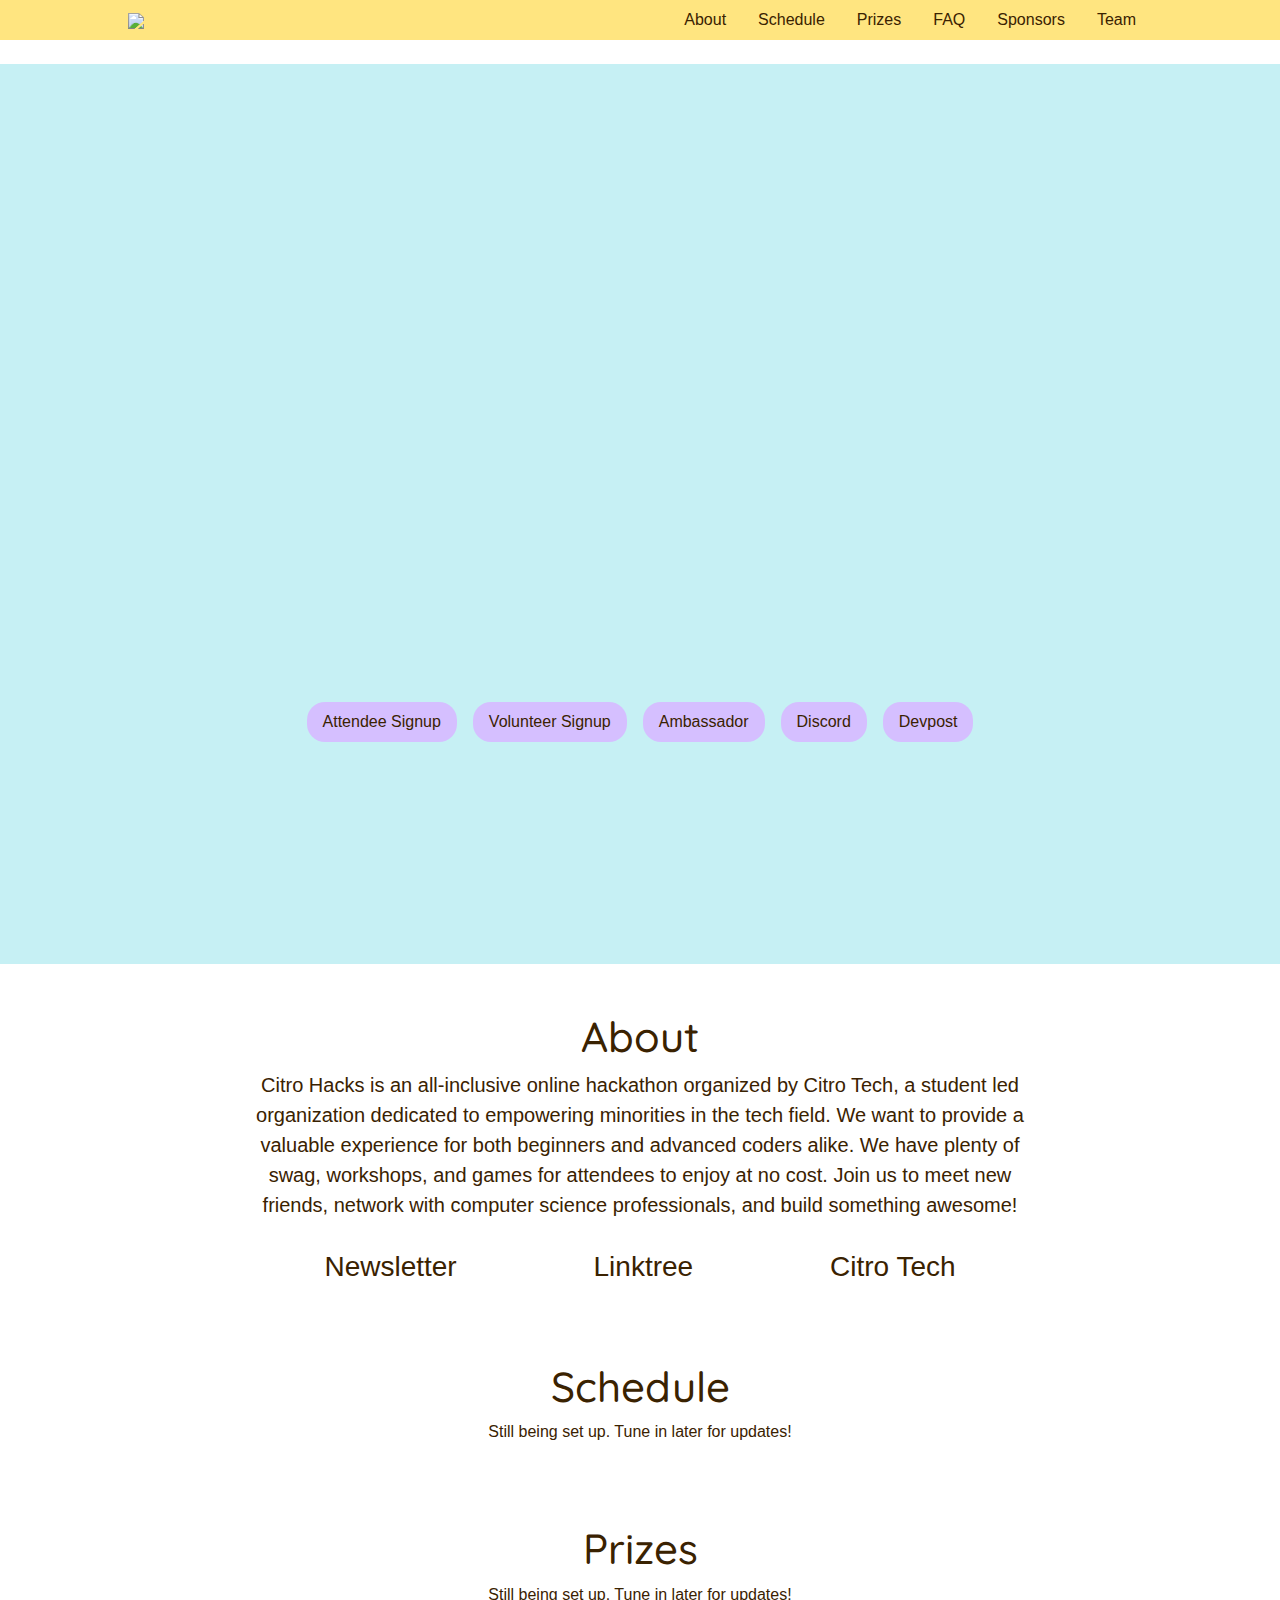
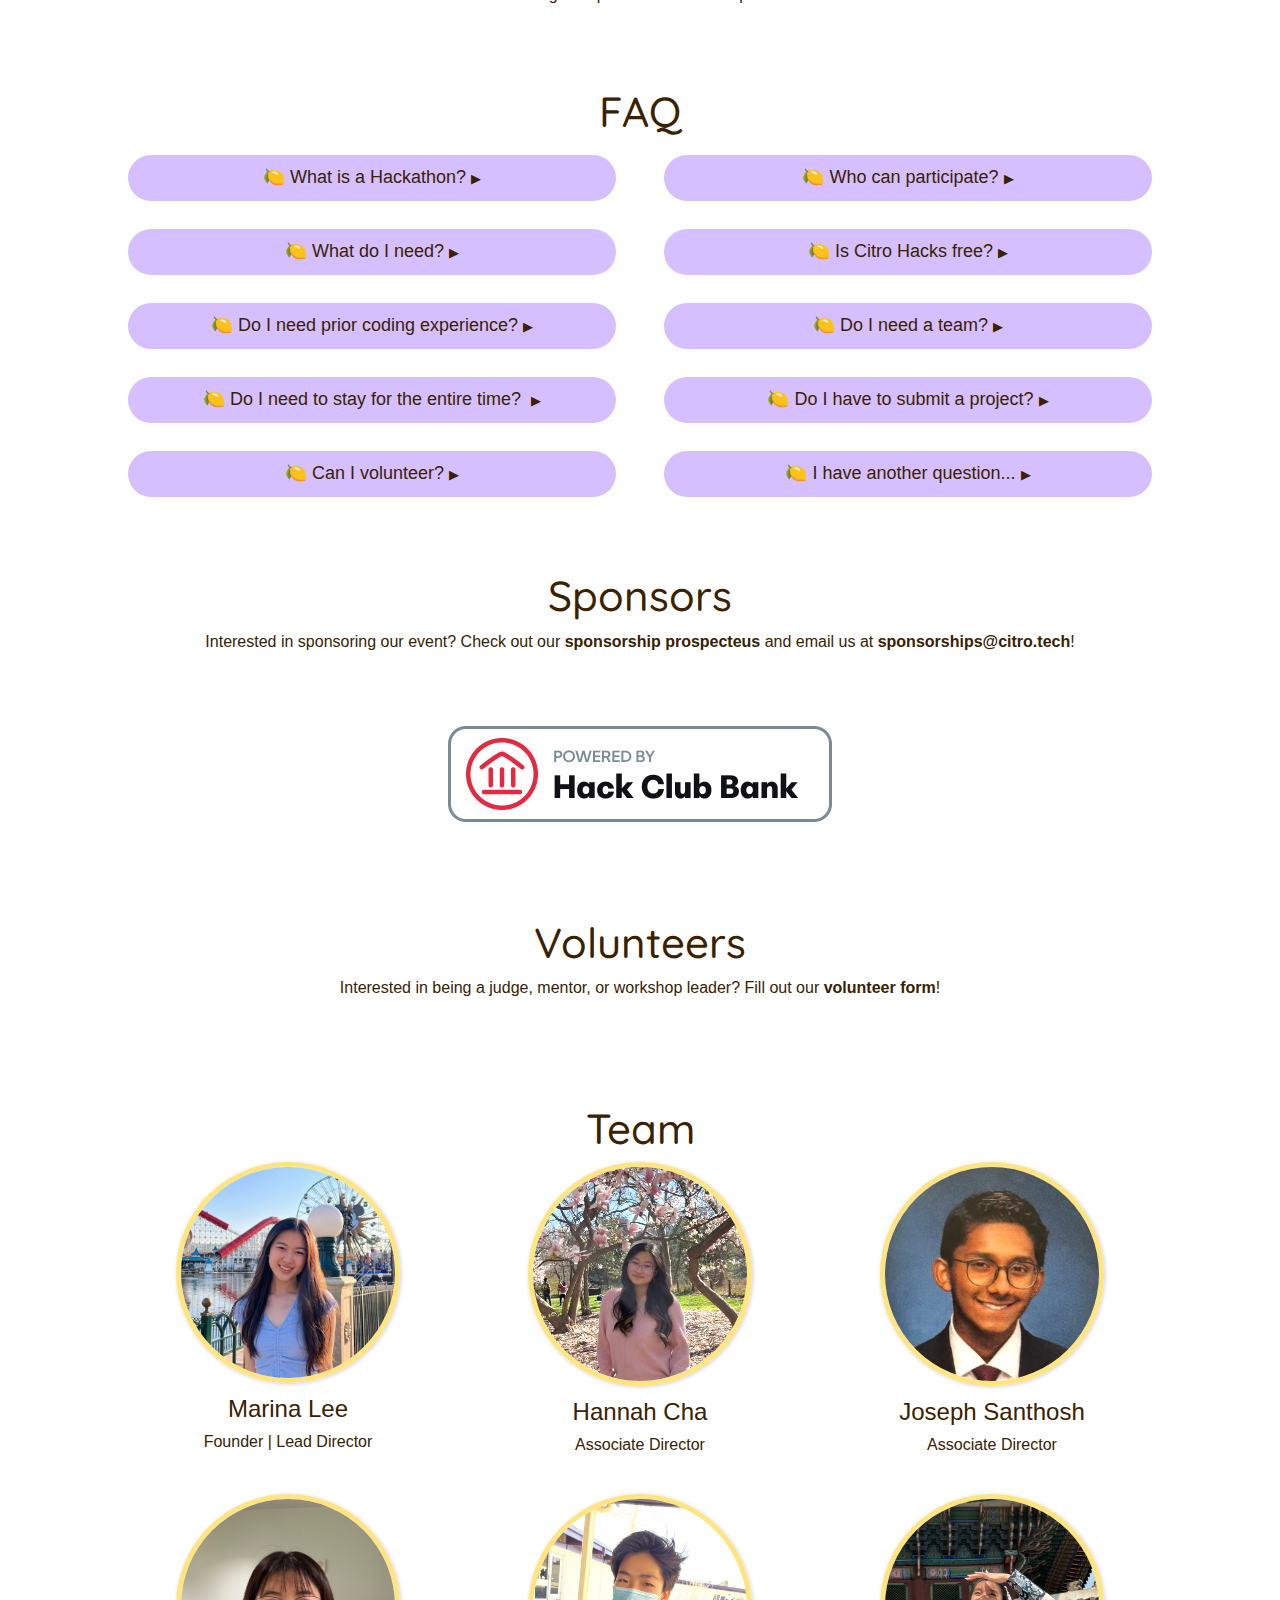
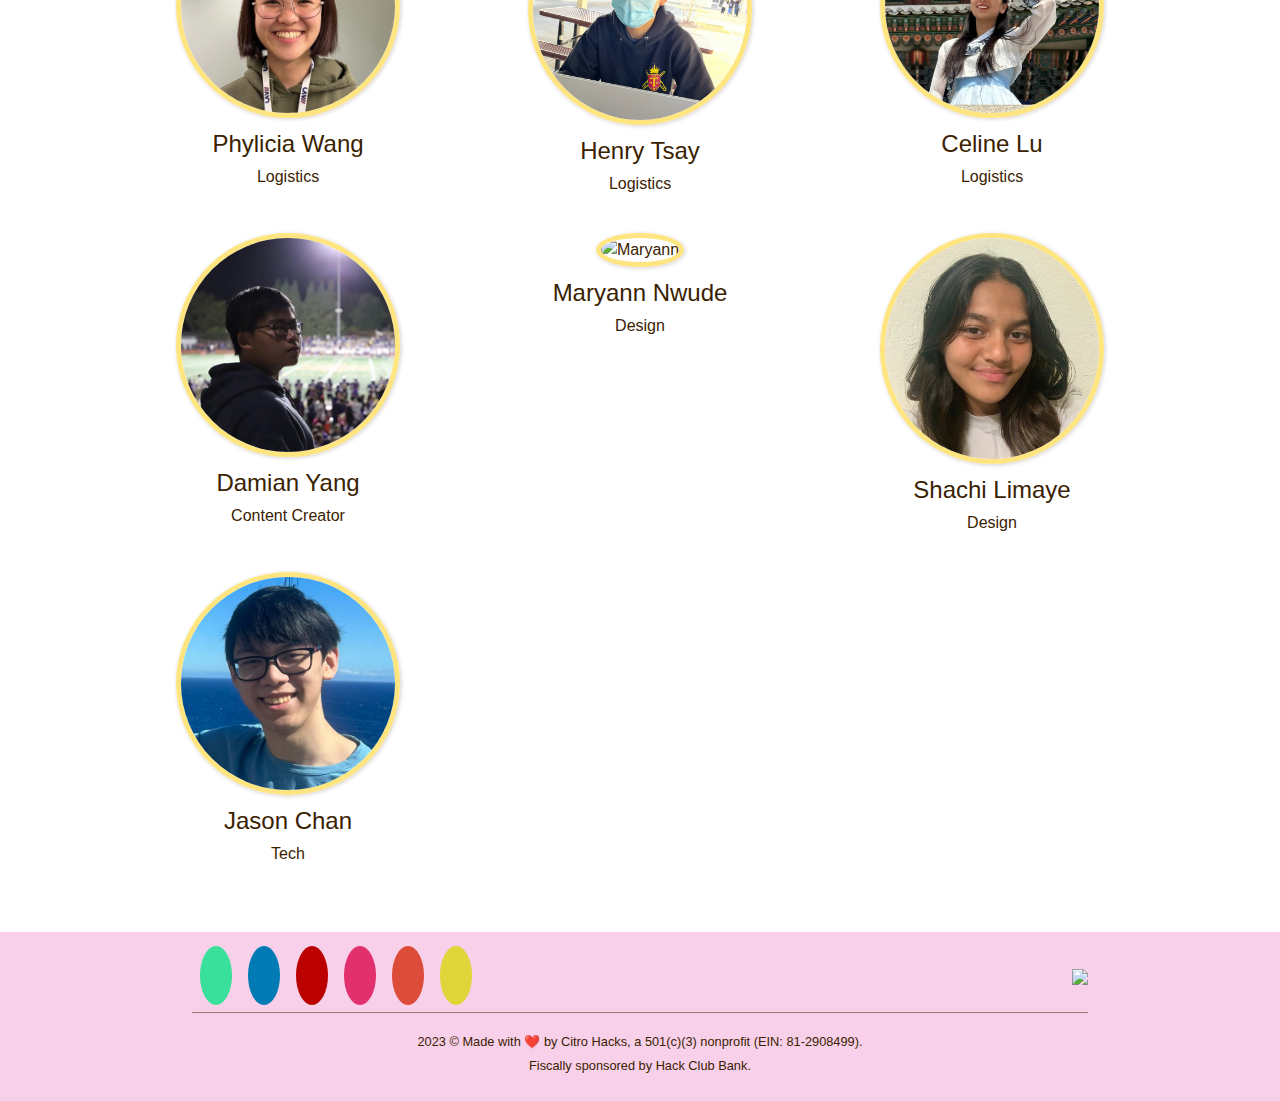
==== commit a3826c09: "add 2021 CitroHacks button" ====
--- a/citrohacks/index.html
+++ b/citrohacks/index.html
@@ -885,10 +885,8 @@
                         class="fab fa-instagram"></i></a>
                 <a class="social-buttons" href="mailto:info@citro.tech" target="_blank"><i
                         class="far fa-envelope"></i></a>
-                <!--
-                <a class="social-buttons" href="../2022/index.html" target="_blank"><i
-                        class="far fa-envelope"></i></a>
-                -->
+                <a class="social-buttons" href="/citrohacks/2021/index.html" target="_blank"><i
+                        class="far fa-lemon"></i></a>
             </div>
             <div class="logo">
                 <img id="foot-logo" src="../../images/citrologo.png">
--- a/style.css
+++ b/style.css
@@ -112,7 +112,7 @@
   align-items: center;
   padding: 0 10vw;
   height: 100vh;
-  margin: 0 !important;
+  margin: 0;
 }
 
 .header-logo-container {
@@ -886,6 +886,13 @@
   border-radius: 50%;
 }
 
+.social-buttons .fa-lemon {
+  background: #e0d539;
+  text-align: center;
+  padding: 1rem;
+  border-radius: 50%;
+}
+
 #foot-logo {
   width: auto;
   height: 4.5rem;
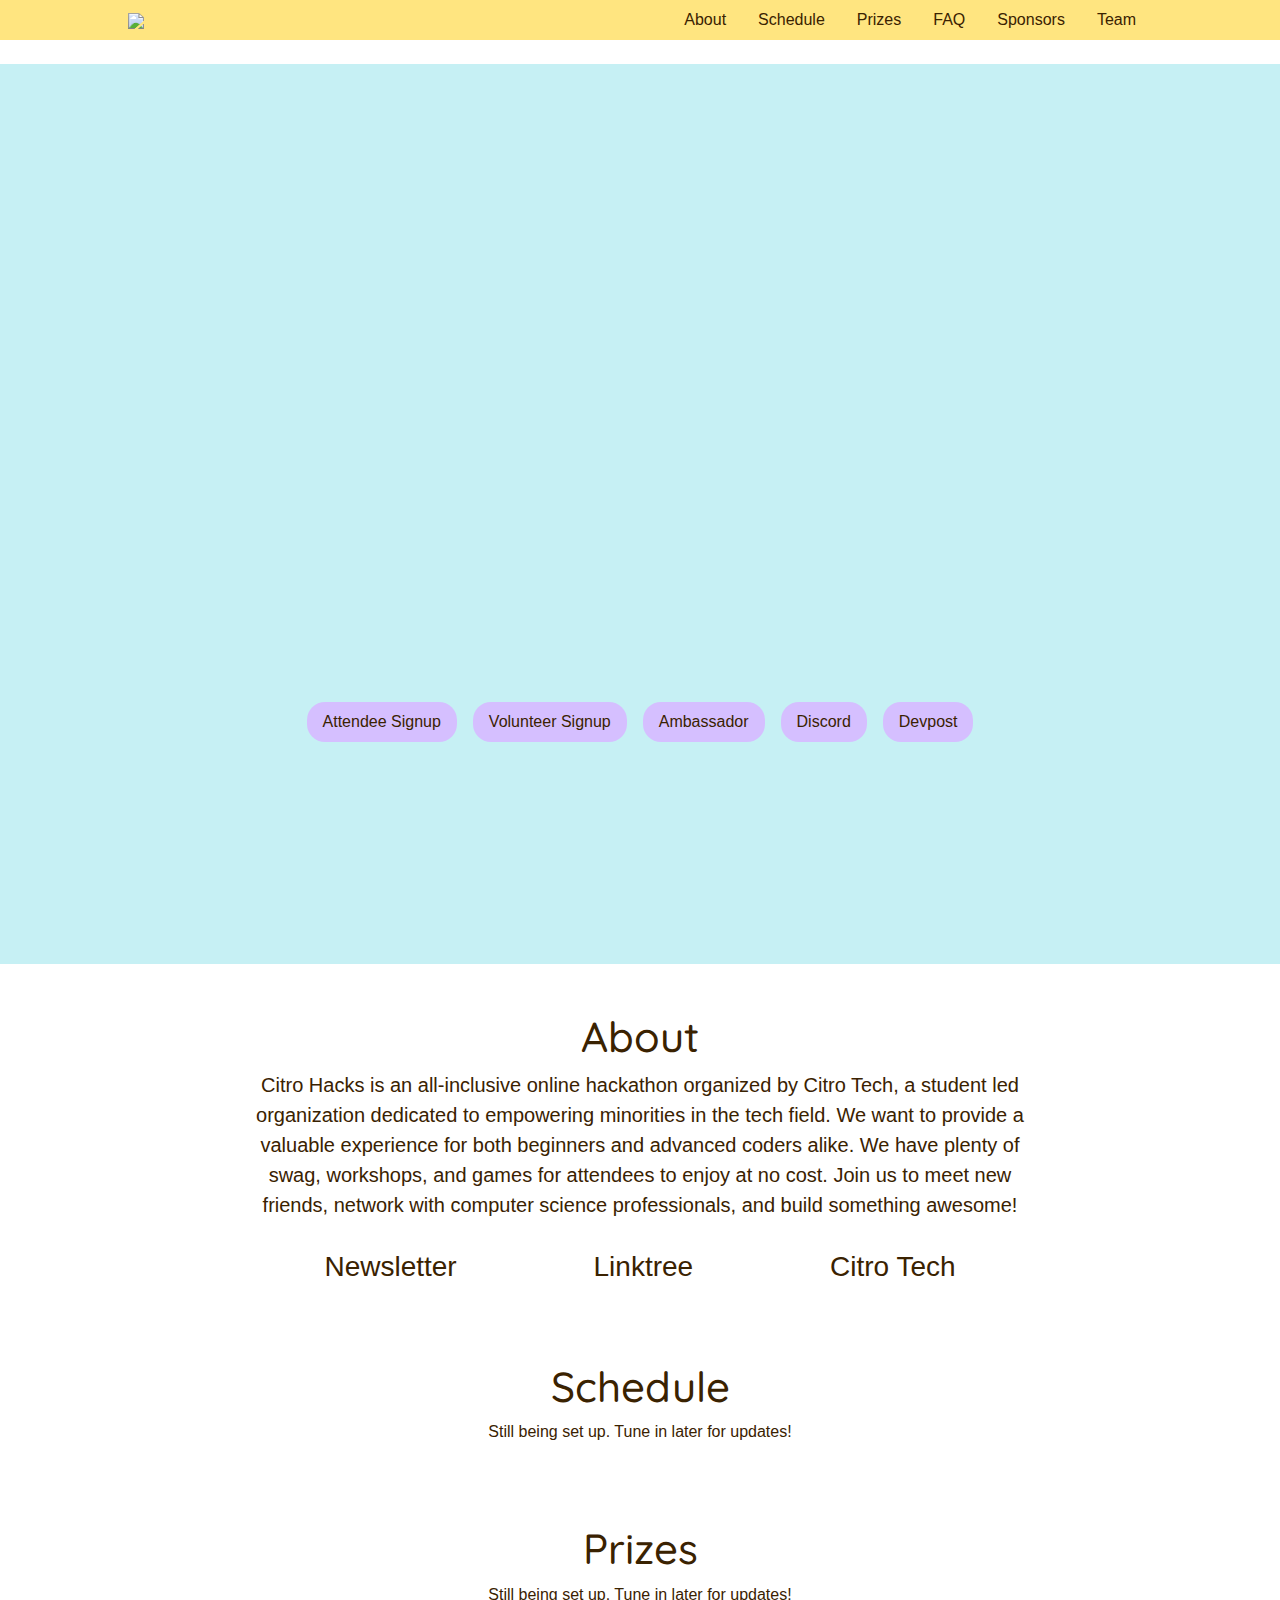
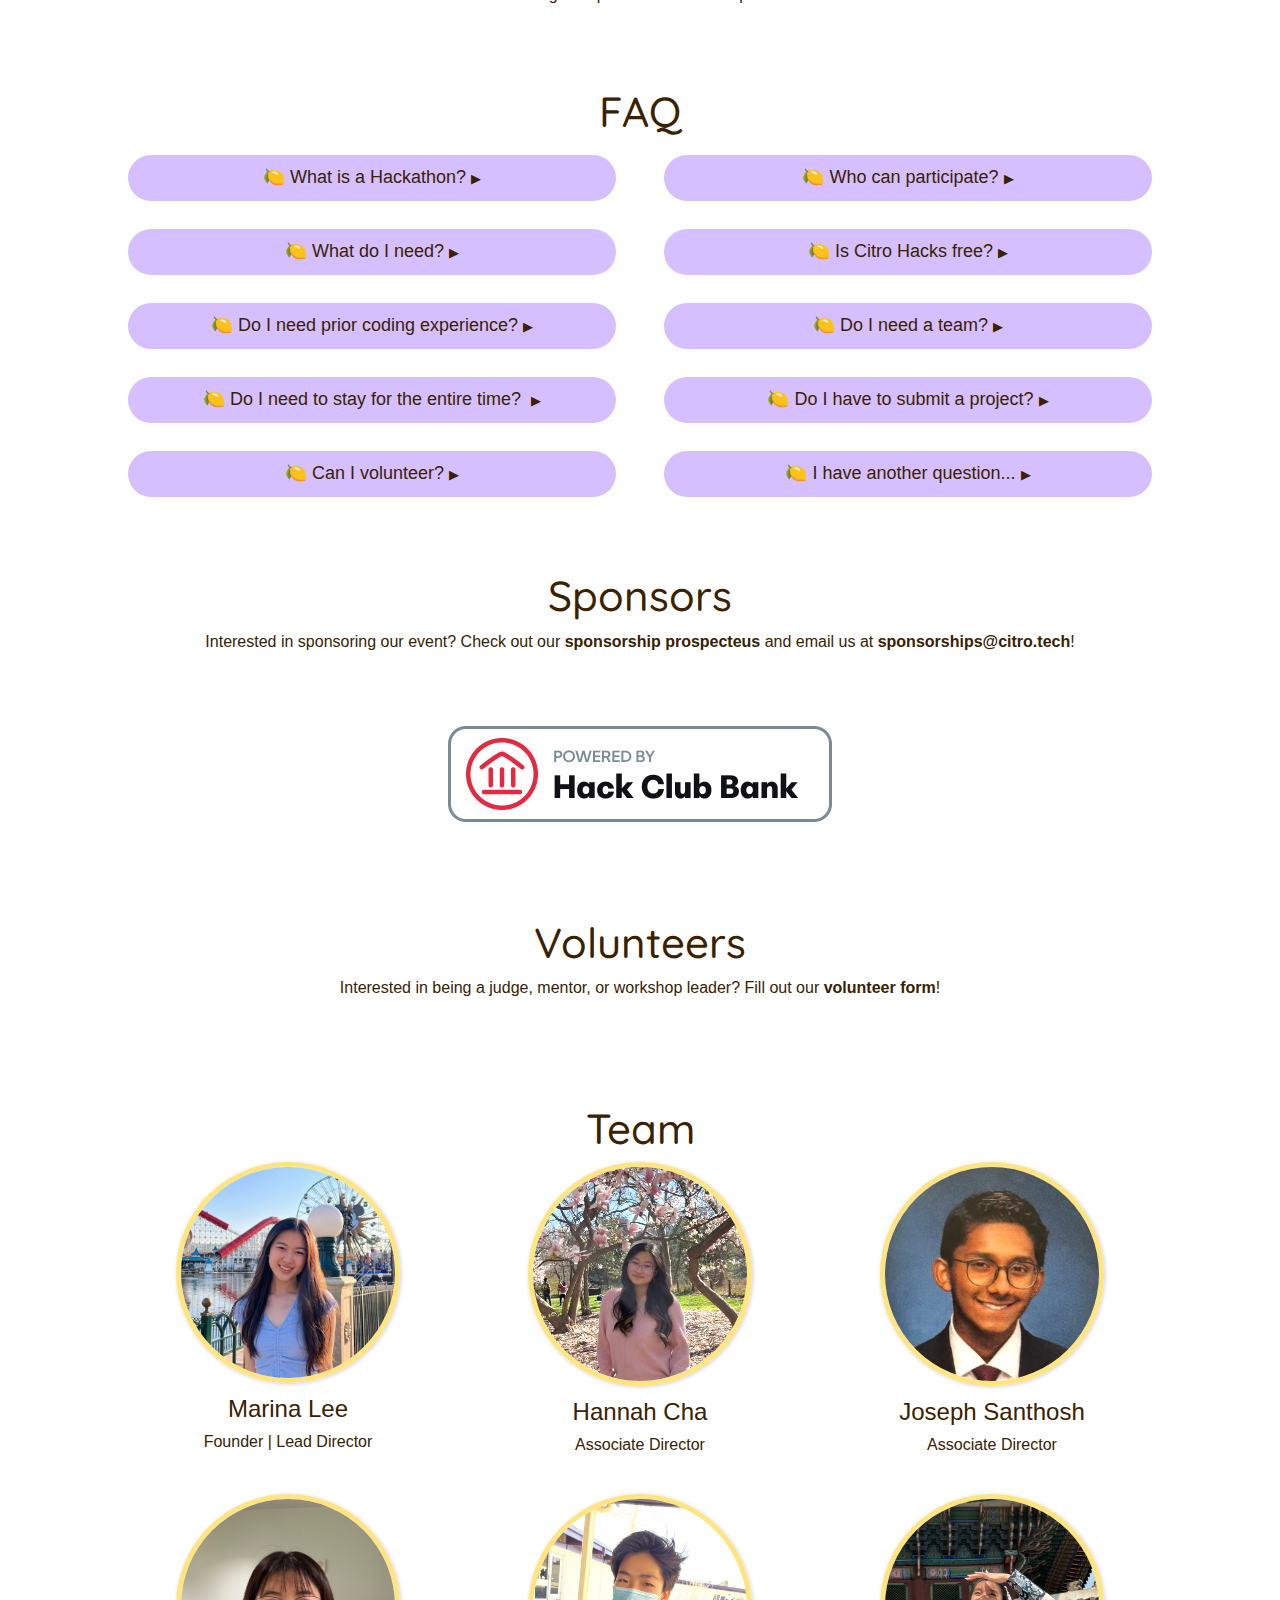
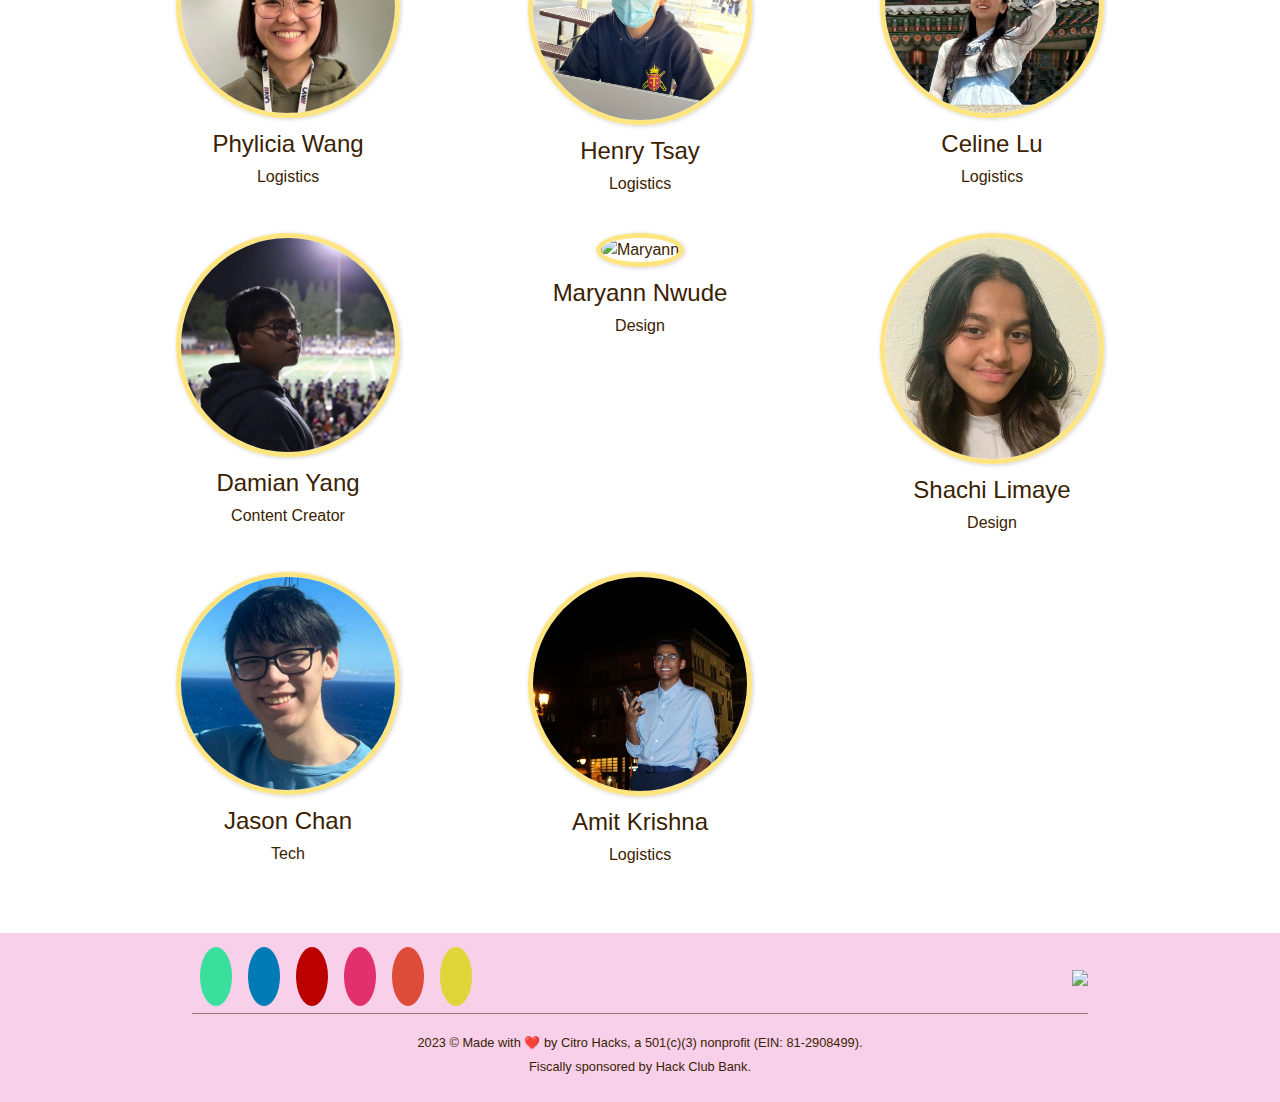
==== commit 3ab74277: "added Amit Krishna" ====
--- a/citrohacks/index.html
+++ b/citrohacks/index.html
@@ -52,7 +52,7 @@
 <body>
     <nav class="navbar">
         <div class="logo">
-            <a href="#home"><img id="nav-logo" src="../../images/citrologo.png"></a>
+            <a href="https://citro.tech"><img id="nav-logo" src="../../images/citrologo.png"></a>
         </div>
         <a class="toggle-button">
             <span class="bar"></span>
@@ -105,9 +105,9 @@
                     class="signup-btn">Volunteer Signup</button></a>
             <a href="https://bit.ly/ch23-ambassador" target="_blank"><button style="z-index: 5;"
                     class="signup-btn">Ambassador</button></a>
-            <a href="" target="_blank"><button style="z-index: 5;"
+            <a href="https://discord.gg/C7ZFdhmHsM" target="_blank"><button style="z-index: 5;"
                     class="signup-btn">Discord</button></a>
-            <a href="" target="_blank"><button style="z-index: 5;"
+            <a href="https://citro-hacks-2023.devpost.com/" target="_blank"><button style="z-index: 5;"
                     class="signup-btn">Devpost</button></a>
         </div>
     </div>
@@ -869,6 +869,11 @@
                 <h4>Jason Chan</h4>
                 <h5>Tech</h5>
               </div>
+              <div class="team-member animate-on-scroll">
+                <img src="../../images/members/amit.jpg" alt="Amit" />
+                <h4>Amit Krishna</h4>
+                <h5>Logistics</h5>
+              </div>
         </div>
     </section>
     <footer>
--- a/style.css
+++ b/style.css
@@ -624,6 +624,10 @@
   -webkit-box-shadow: 0px 5px 10px 1px #ccc;
 }
 
+.prize-holder:hover {
+  transform: scale(1.02)
+}
+
 .yellow {
   background-color: #faecb2;
 }
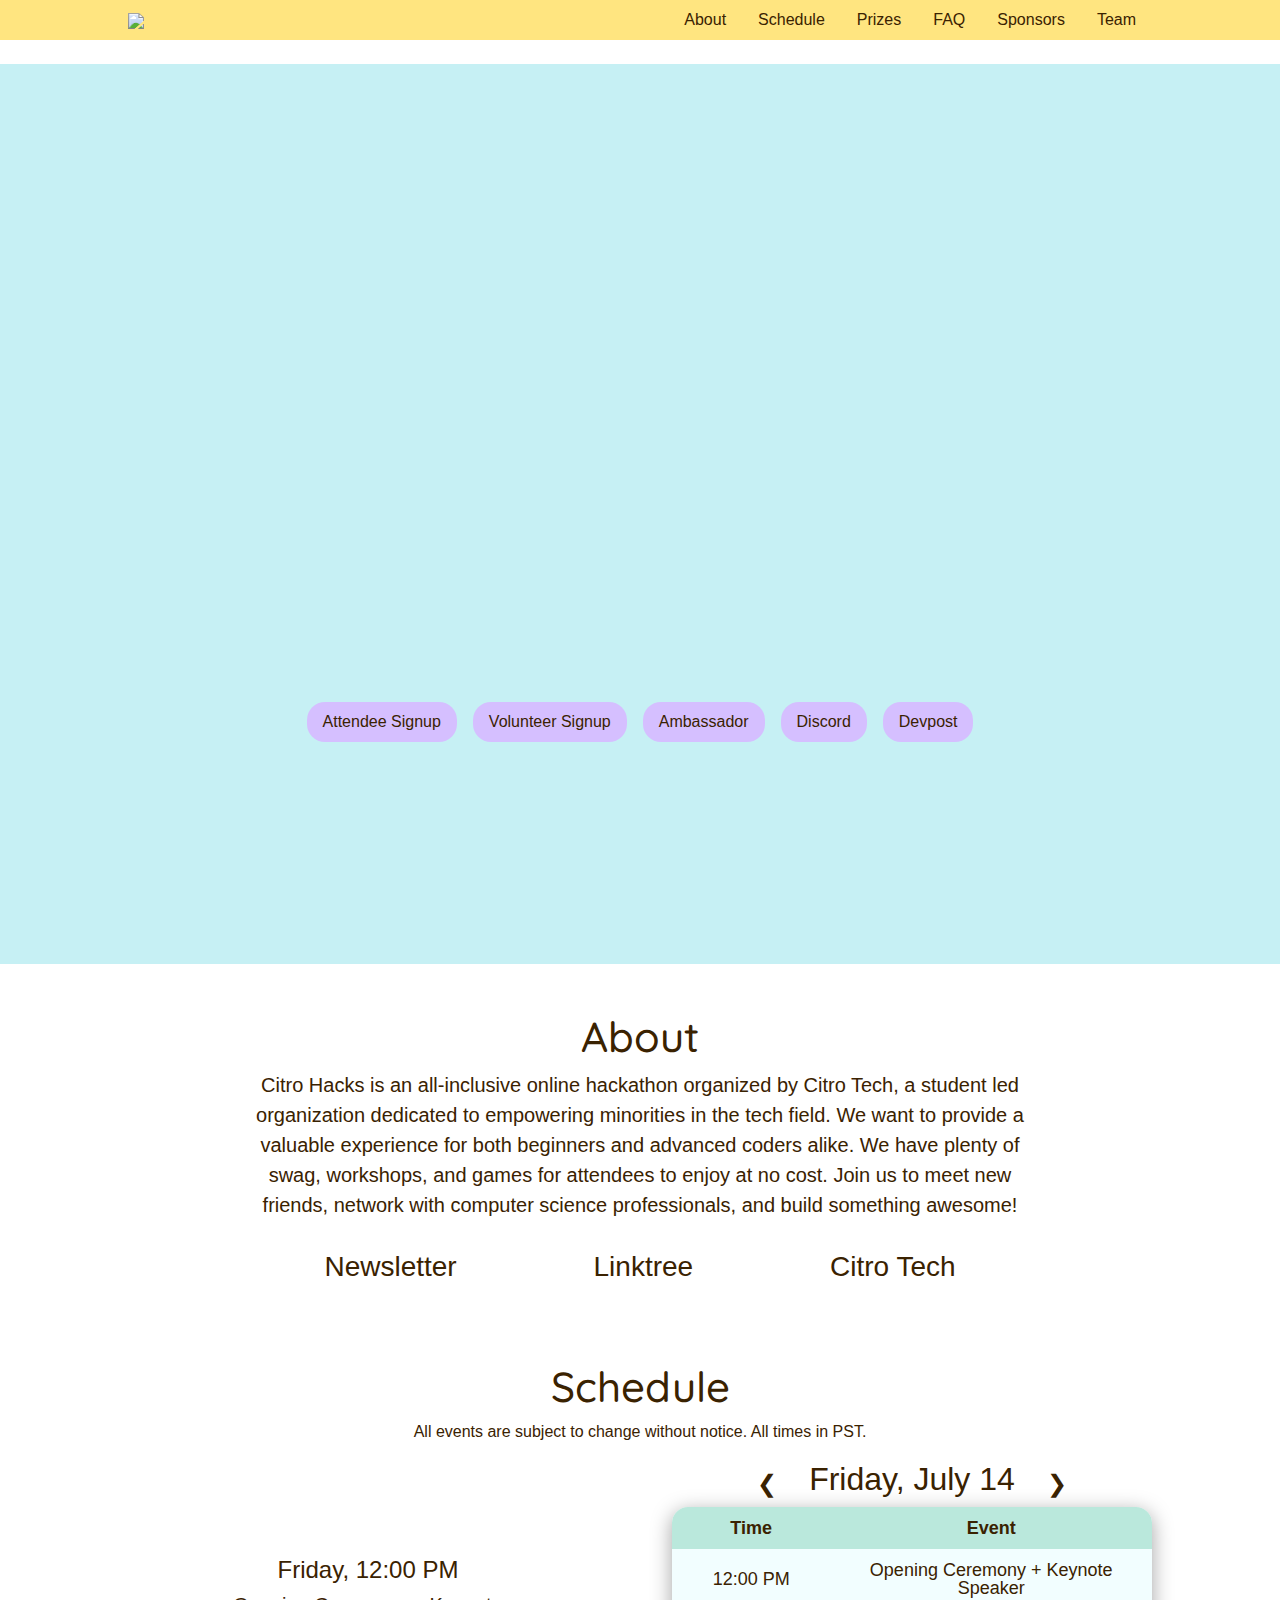
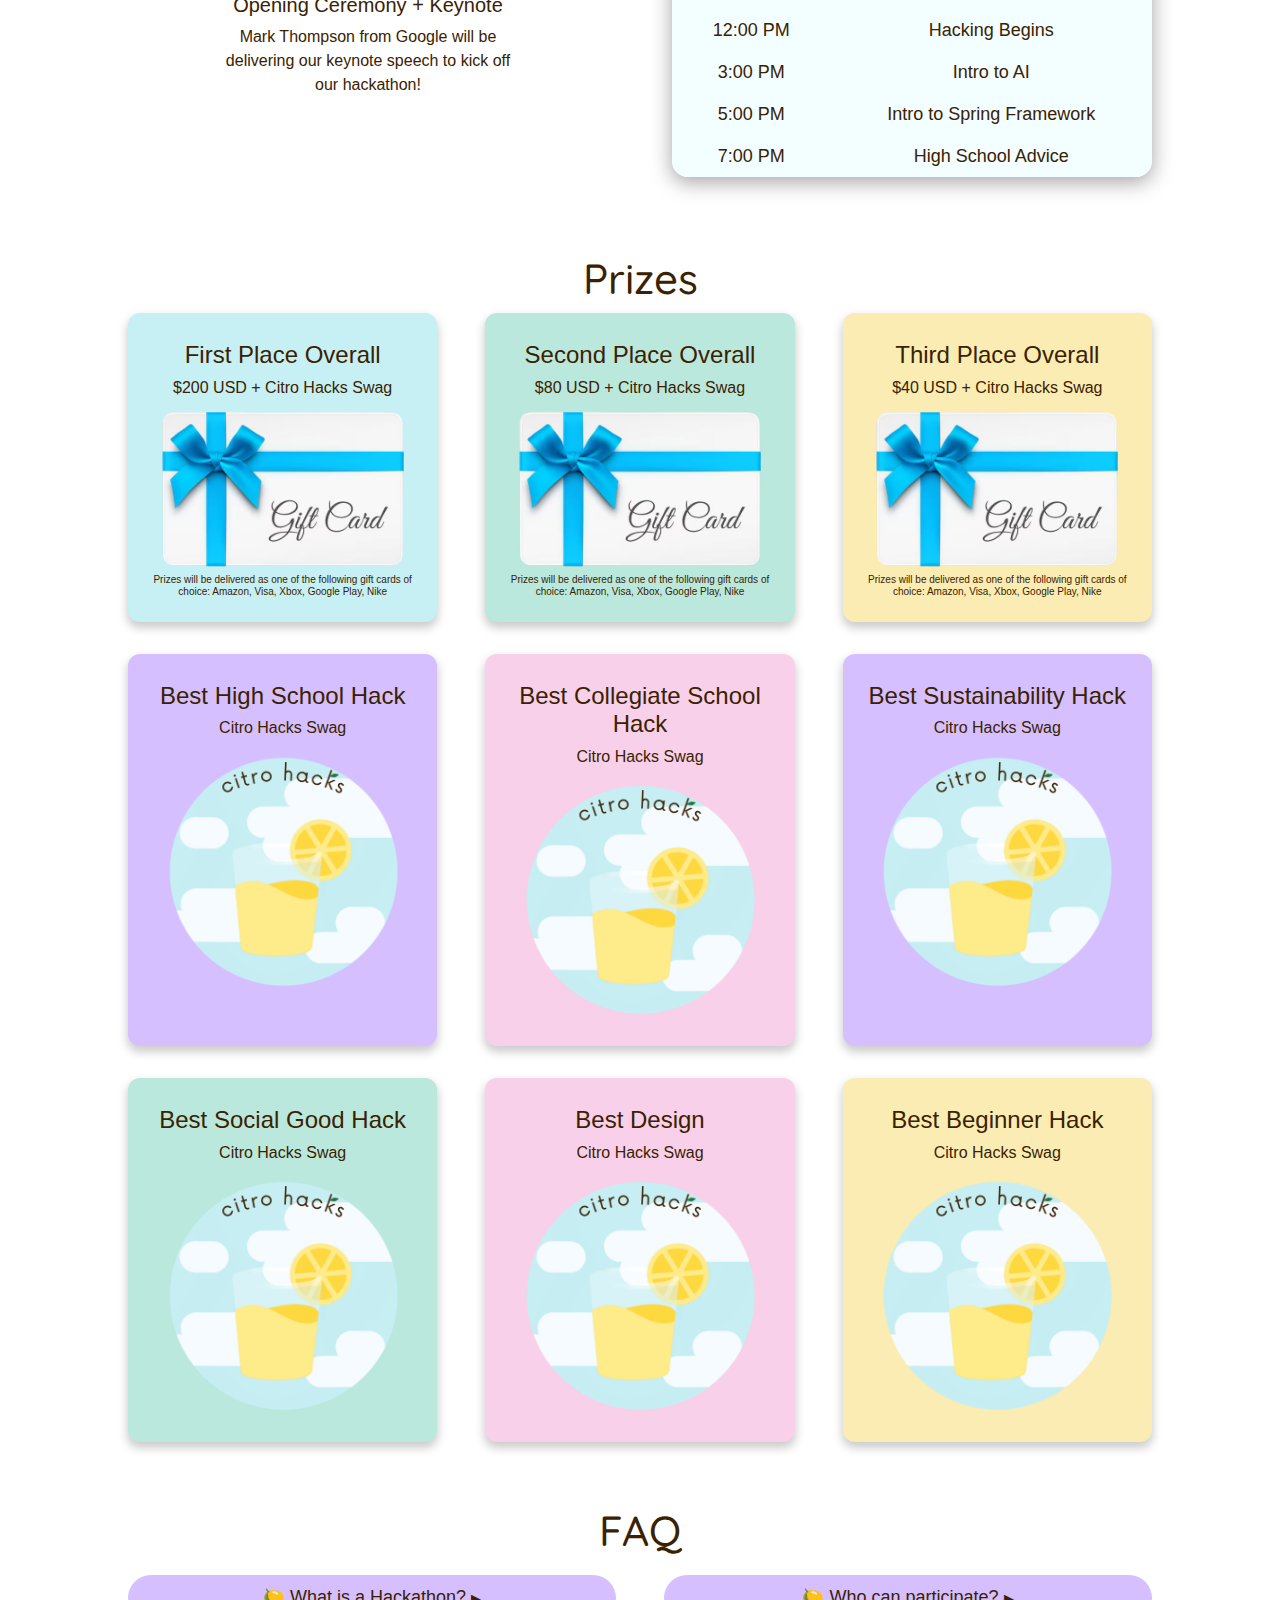
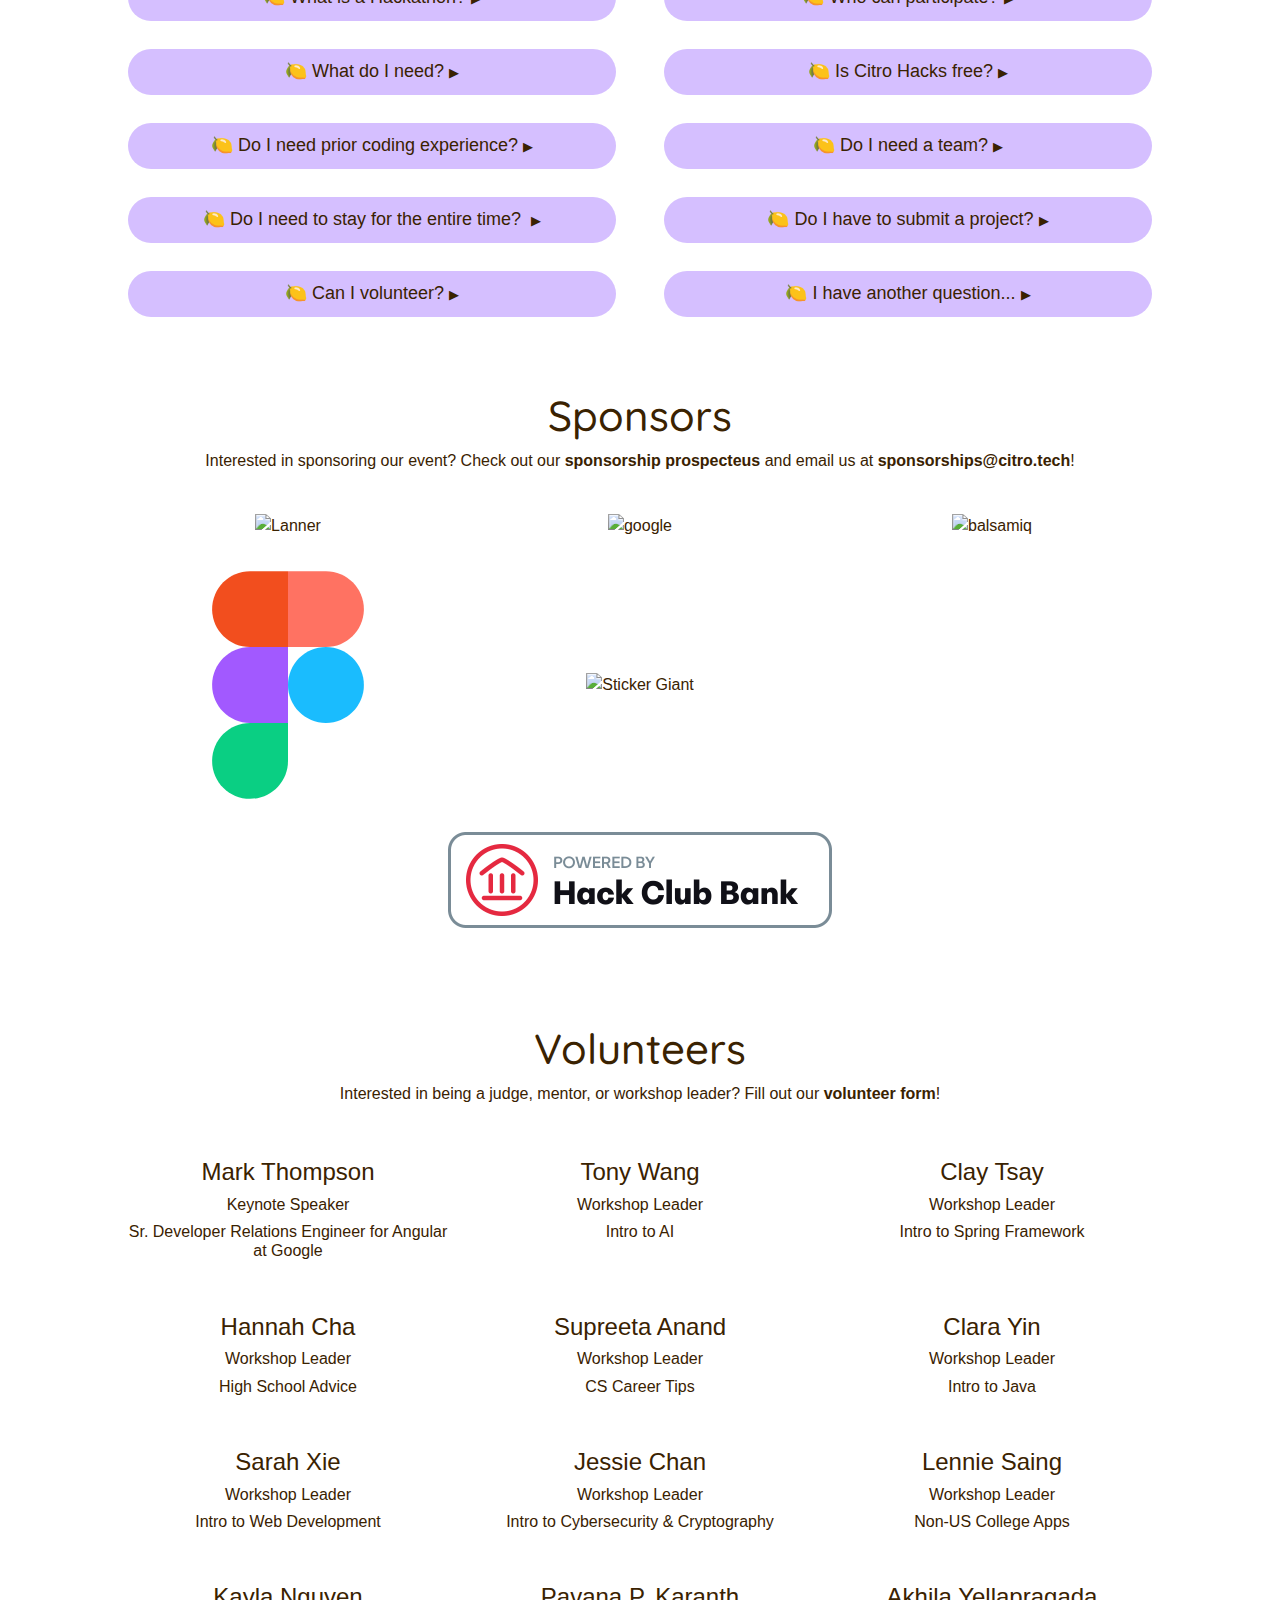
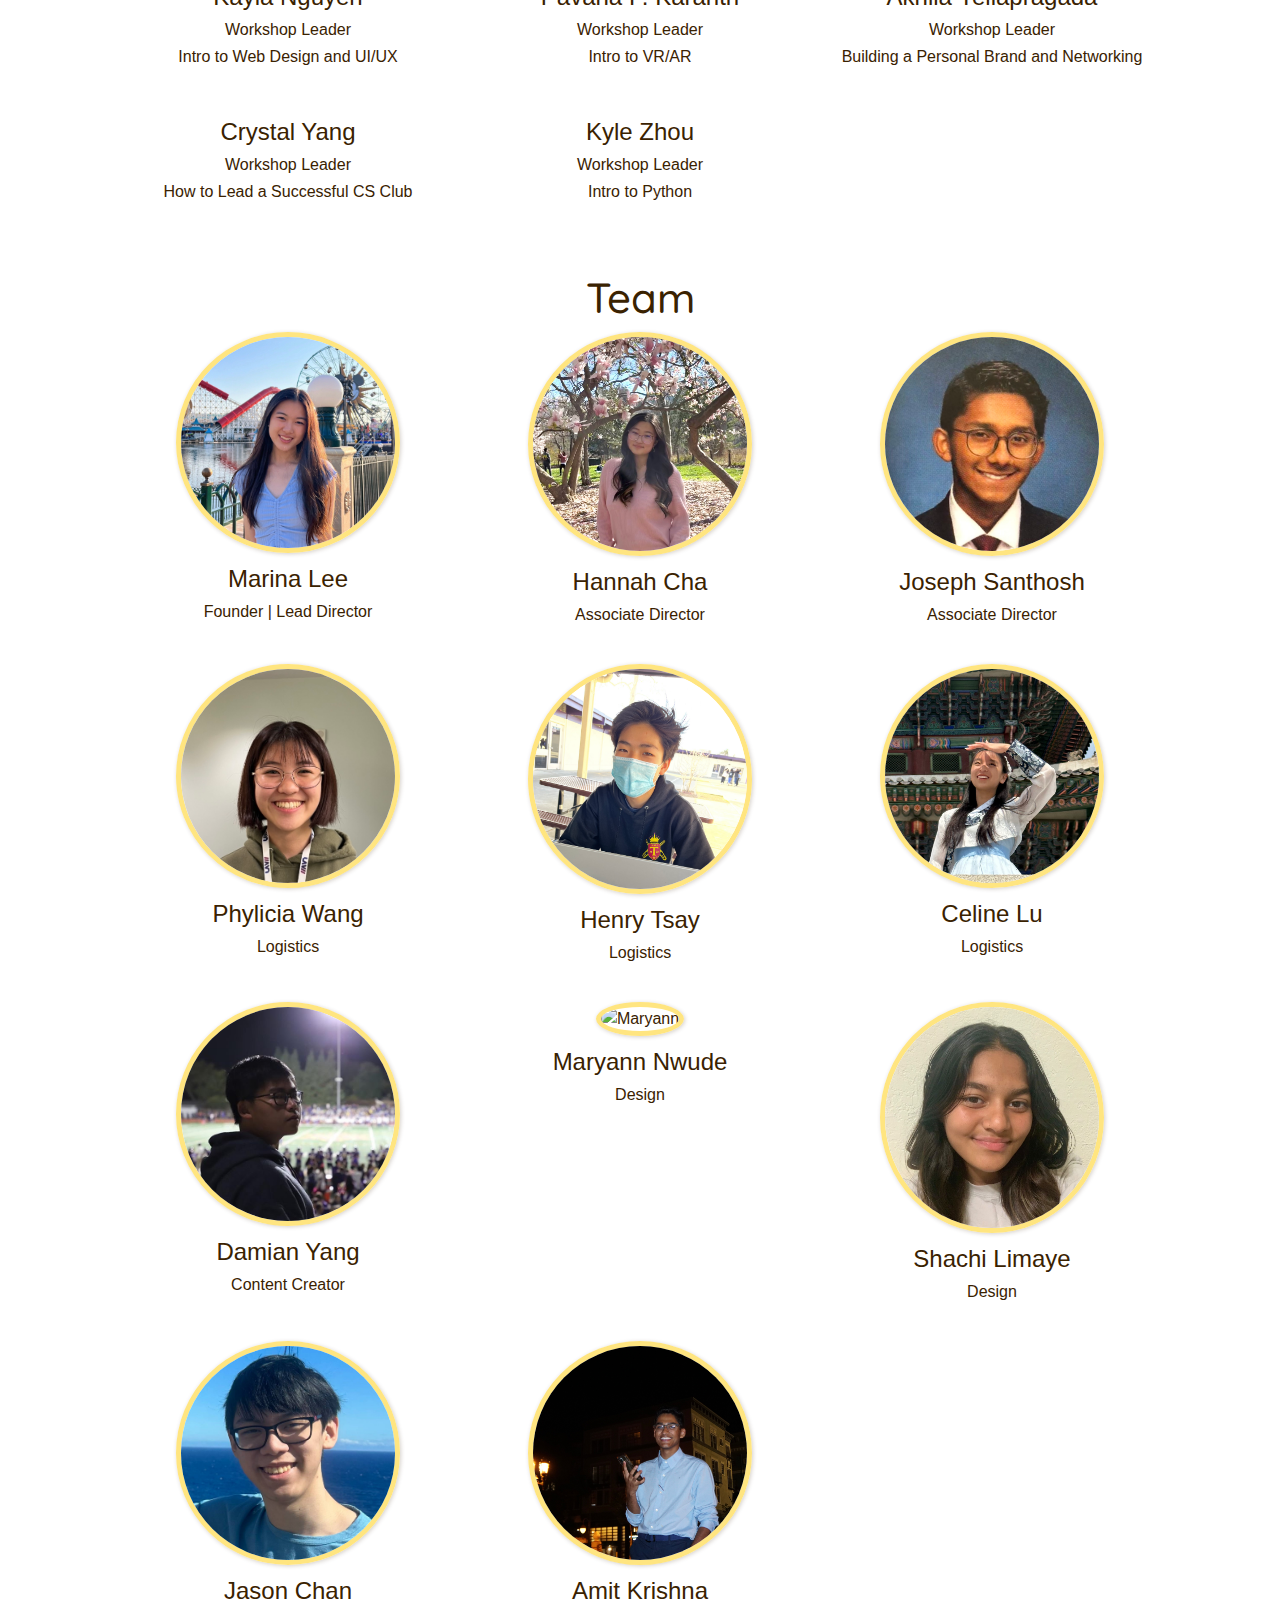
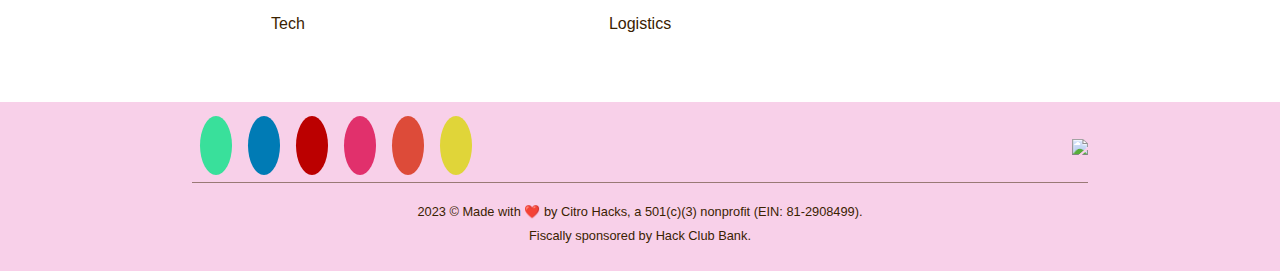
==== commit d15959c8: "Update Prizes and Volunteers" ====
--- a/citrohacks/index.html
+++ b/citrohacks/index.html
@@ -154,198 +154,129 @@
     </section>
     <section id="schedule">
         <h3>Schedule</h3>
-        <p>Still being set up. Tune in later for updates!</p>
-        <!--
         <p>All events are subject to change without notice. All times in PST.</p>
         <div id="sched-and-events">
             <div id="events-container">
                 <div class="events-div">
+                    <h4 class="event-time">Friday, 12:00 PM</h5>
+                        <h5 class="event-title">Opening Ceremony + Keynote
+                    </h4>
+                    <p>Mark Thompson from Google will be delivering our keynote speech to kick off our hackathon!</p>
+                </div>
+                <div class="events-div">
+                    <h4 class="event-time">Friday, 12:00 PM</h5>
+                        <h5 class="event-title">Hacking Begins
+                    </h4>
+                    <p>Happy hacking! Have fun and good luck!</p>
+                </div>
+                <div class="events-div">
+                    <h4 class="event-time">Friday, 3:00 PM</h5>
+                        <h5 class="event-title">Intro to AI
+                    </h4>
+                    <p>Tony Wang, a CS student at Stanford, will be presenting on modern AI and its applications!</p>
+                </div>
+                <div class="events-div">
                     <h4 class="event-time">Friday, 5:00 PM</h5>
-                        <h5 class="event-title">Opening Ceremony + Keynote
-                    </h4>
-                    <p>Kicking off our hackathon, Beth McBride from AI4ALL will be delivering our keynote speech!</p>
-                </div>
-                <div class="events-div">
-                    <h4 class="event-time">Friday, 5:30 PM</h5>
-                        <h5 class="event-title">Hacking Begins
-                    </h4>
-                    <p>Now is the time to start your projects, have fun!</p>
-                </div>
-                <div class="events-div">
-                    <h4 class="event-time">Friday, 6:00 PM</h5>
-                        <h5 class="event-title">How to navigate your 1st hackathon
-                    </h4>
-                    <p>The perfect workshop for first timers hackathon goers to get acquianted by what goes on during a
-                        hackathon.</p>
+                        <h5 class="event-title">Intro to Spring Framework
+                    </h4>
+                    <p>Clay Tsay will be showing how to use the Spring Framework to build Java Applications!</p>
                 </div>
                 <div class="events-div">
                     <h4 class="event-time">Friday, 7:00 PM</h5>
-                        <h5 class="event-title">Intro to web dev
-                    </h4>
-                    <p>Lachlan Campbell, a web designer-developer from Hack Club, will walk you through building your
-                        first website!</p>
-                </div>
-                <div class="events-div">
-                    <h4 class="event-time">Friday, 8:00 PM</h5>
-                        <h5 class="event-title">Hype Night
-                    </h4>
-                    <p>Join us for a fun game of Krunker before the official kickoff.</p>
-                </div>
-                <div class="events-div">
-                    <h4 class="event-time">Saturday, 11:00 AM</h5>
+                        <h5 class="event-title">High School Advice
+                    </h4>
+                    <p>Learn some tips and tricks and get advice on making the most out of High School with Hannah Cha!</p>
+                </div>
+                <div class="events-div">
+                    <h4 class="event-time">Saturday, 8:00 AM</h5>
+                        <h5 class="event-title">CS Career Tips
+                    </h4>
+                    <p>Learn how to start and pursue a successful CS career with Supreeta Anand, a graduate student at NYU!</p>
+                </div>
+                <div class="events-div">
+                    <h4 class="event-time">Saturday, 10:00 AM</h5>
+                        <h5 class="event-title">CS College Panel
+                    </h4>
+                    <p>Ask questions and listen to speakers from of College students in CS!</p>
+                </div>
+                <div class="events-div">
+                    <h4 class="event-time">Saturday, 12:00 PM</h5>
+                        <h5 class="event-title">Intro to Java
+                    </h4>
+                    <p>Led by Clara Yin, learn about the basics of Java along with a mini-project at this workshop!</p>
+                </div>
+                <div class="events-div">
+                    <h4 class="event-time">Saturday, 2:00 PM</h5>
+                        <h5 class="event-title">Intro to Web Development
+                    </h4>
+                    <p>Sarah Xie, a SWE intern at Cisco, will be leading a workshop about an introduction to Web Development!</p>
+                </div>
+                <div class="events-div">
+                    <h4 class="event-time">Saturday, 4:00 PM</h5>
+                        <h5 class="event-title">Intro to Cybersecurity & Cryptography
+                    </h4>
+                    <p>Learn about the field of cybersecurity dealing with ciphers with Jessie Chan, an EE student at UCLA!</p>
+                </div>
+                <div class="events-div">
+                    <h4 class="event-time">Saturday, 6:00 PM</h5>
+                        <h5 class="event-title">CS Experience Outside of the US
+                    </h4>
+                    <p>Lennie Saing will be talking about her experiences as an international student in the US!</p>
+                </div>
+                <div class="events-div">
+                    <h4 class="event-time">Saturday, 8:00 PM</h5>
+                        <h5 class="event-title">Intro to Web Design & UI/UX
+                    </h4>
+                    <p>Learn about Web Design and UI/UX from Kayla Nguyen, a UX Designer and Previous Recruitment Lead of Creative Tech Design!</p>
+                </div>
+                <div class="events-div">
+                    <h4 class="event-time">Saturday, 8:00 PM</h5>
+                        <h5 class="event-title">Genshin Game Night
+                    </h4>
+                    <p>Join us for our Genshin Game Night, where we will be hosting trivia, giveaways, and more!</p>
+                </div>
+                <div class="events-div">
+                    <h4 class="event-time">Sunday, 7:30 AM</h5>
+                        <h5 class="event-title">Intro to VR/AR
+                    </h4>
+                    <p>Pavana P. Karanth, a CSE student at Visvesvaraya Technological University, will be hosting a workshop on the Introduction of VR/AR!</p>
+                </div>
+                <div class="events-div">
+                    <h4 class="event-time">Sunday, 10:00 AM</h5>
+                        <h5 class="event-title">Building a Personal Brand & Networking
+                    </h4>
+                    <p>Learn about building your personal brand and how to network with Akhila Yellapragada, a CS + FinTech student from the University of Georgia!</p>
+                </div>
+                <div class="events-div">
+                    <h4 class="event-time">Sunday, 12:00 PM</h5>
+                        <h5 class="event-title">Submissions Due
+                    </h4>
+                    <p>Don't forget to upload your submissions on Devpost!</p>
+                </div>
+                <div class="events-div">
+                    <h4 class="event-time">Sunday, 12:00 PM</h5>
+                        <h5 class="event-title">How to Lead a Successful CS Club & General Tips
+                    </h4>
+                    <p>Learn about how to successfully lead a CS club with Crystal Yang, the President of Tompkins Computer Science Club!</p>
+                </div>
+                <div class="events-div">
+                    <h4 class="event-time">Sunday, 2:00 PM</h5>
                         <h5 class="event-title">Intro to Python
                     </h4>
-                    <p>Led by Khushi Valia, you will learn the fundamentals of Python, one of the most popular
-                        programming languages.</p>
-                </div>
-                <div class="events-div">
-                    <h4 class="event-time">Saturday, 1:00 PM</h5>
-                        <h5 class="event-title">Data Science Workshop
-                    </h4>
-                    <p>Learn about how data science can help you use data to advance your career with Shagun Khare.</p>
-                </div>
-                <div class="events-div">
-                    <h4 class="event-time">Saturday, 2:00 PM</h5>
-                        <h5 class="event-title">Intro to AR
-                    </h4>
-                    <p>Learn how to build a cloud-connected AR/VR app in 15 minutes or less, presented by echoAR.</p>
-                </div>
-                <div class="events-div">
-                    <h4 class="event-time">Saturday, 3:00 PM</h5>
-                        <h5 class="event-title">Intro to Github
-                    </h4>
-                    <p>Learn how to utilize Github, the most popular version control software with Lucy Hao.</p>
-                </div>
-                <div class="events-div">
-                    <h4 class="event-time">Saturday, 4:00 PM</h5>
-                        <h5 class="event-title">Intro to Figma
-                    </h4>
-                    <p>Christina Chen, a UX design intern at Cisco, will show you how to design better UIs with Figma.
-                    </p>
-                </div>
-                <div class="events-div">
-                    <h4 class="event-time">Saturday, 5:00 PM</h5>
-                        <h5 class="event-title">Postman API Workshop
-                    </h4>
-                    <p>Learn the basics of APIs in this hands-on 101 session with Postman. Get direct experience working
-                        with APIs and Postman, an industry-standard tool.</p>
-                </div>
-                <div class="events-div">
-                    <h4 class="event-time">Saturday, 2:00 PM</h5>
-                        <h5 class="event-title">Android App (React Native)
-                    </h4>
-                    <p>Yuvraj Dwivedi will teach you how to build an Android App with React Native, the steadily-growing
-                        mobile app framework</p>
-                </div>
-                <div class="events-div">
-                    <h4 class="event-time">Saturday, 7:00 PM</h5>
-                        <h5 class="event-title">Intro to Next.js
-                    </h4>
-                    <p>Sam Poder from Hack Club will be teaching you how to build a web app with the Next.js Framework!
-                    </p>
-                </div>
-                <div class="events-div">
-                    <h4 class="event-time">Saturday, 9:00 PM</h5>
-                        <h5 class="event-title">Minecraft game night
-                    </h4>
-                    <p>Relax after a whole day of coding with some minecraft!</p>
-                </div>
-                <div class="events-div">
-                    <h4 class="event-time">Sunday, 8:00 AM</h5>
-                        <h5 class="event-title">Resume Building Workshop
-                    </h4>
-                    <p>Learn how to build a strong resume that lands you internships with Rakshaa Viswanathan </p>
-                </div>
-                <div class="events-div">
-                    <h4 class="event-time">Sunday, 10:00 PM</h5>
-                        <h5 class="event-title">Social Media/Graphic Design
-                    </h4>
-                    <p>Want to take your social media feed to the next level? Learn the tips and tricks of graphic
-                        design with Emily Han</p>
-                </div>
-                <div class="events-div">
-                    <h4 class="event-time">Sunday, 11:00 AM</h5>
-                        <h5 class="event-title">Submissions due
-                    </h4>
-                    <p>Make sure you submit your creation on Devpost, we can't wait to see it! </p>
-                </div>
-                <div class="events-div">
-                    <h4 class="event-time">Sunday, 11:00 AM</h5>
-                        <h5 class="event-title">Linkedin Profiles 101
-                    </h4>
-                    <p>Learn how to grow your professional brand by building a Linkedin Profile with Ella Yi Xiu Wang.
-                    </p>
-                </div>
-                <div class="events-div">
-                    <h4 class="event-time">Sunday, 2:00 PM</h5>
-                        <h5 class="event-title">Entrepreneuership + Mental Health
-                    </h4>
-                    <p>Abigayle Peterson will teach you about how Entrepreneuership and Mental Health connects.</p>
-                </div>
-                <div class="events-div">
-                    <h4 class="event-time">Sunday, 4:00 PM</h5>
-                        <h5 class="event-title">Typing Contest
-                    </h4>
-                    <p>Get your fingers warmed up and compete against other attendees to see who is the fastest typist
-                        of them all.</p>
+                    <p>Led by Kyle Zhou, learn about the fundementals of Python, one of the most popular programming languages!</p>
                 </div>
                 <div class="events-div">
                     <h4 class="event-time">Sunday, 5:00 PM</h5>
-                        <h5 class="event-title">Journey in STEM
-                    </h4>
-                    <p>Izzy Lapidus will take you through her journey in STEM and all the challenges she faced.</p>
-                </div>
-                <div class="events-div">
-                    <h4 class="event-time">Sunday, 6:00 PM</h5>
                         <h5 class="event-title">Closing Ceremony
                     </h4>
-                    <p>As Citro Hacks comes to an end, we are wrapping it up with our closing ceremony to announce our
-                        winners and put an end to this weekend of making. </p>
+                    <p>Join us at our closing ceremony where we will announce the winners and mark the end of Citro Hacks!</p>
                 </div>
             </div>
             <div id="schedule-container">
                 <div class="schedule-slides">
                     <div class="schedule-title">
                         <span class="scrollbuttons" onclick="plusDivs(-1, 1)">&#10094</span>
-                        <h2>Friday, June 25</h2>
-                        <span class="scrollbuttons" onclick="plusDivs(+1, 1)">&#10095</span>
-                    </div>
-
-                    <table>
-                        <colgroup>
-                            <col span="1" style="width: 33%;">
-                            <col span="1" style="width: 67%;">
-                        </colgroup>
-                        <tr>
-                            <th>Time</th>
-                            <th>Event</th>
-                        </tr>
-                        <tr class="schedule-rows">
-                            <td>5:00 PM</td>
-                            <td>Opening Ceremony + Keynote Speaker</td>
-                        </tr>
-                        <tr class="schedule-rows">
-                            <td>5:30 PM</td>
-                            <td>Hacking Begins</td>
-                        </tr>
-                        <tr class="schedule-rows">
-                            <td>6:00 PM</td>
-                            <td>How to Navigate your First Hackathon</td>
-                        </tr>
-                        <tr class="schedule-rows">
-                            <td>7:00 PM</td>
-                            <td>Intro to Web Development</td>
-                        </tr>
-                        <tr class="schedule-rows">
-                            <td>8:00 PM</td>
-                            <td>Krunker.io Hype Night</td>
-                        </tr>
-                    </table>
-                </div>
-                <div class="schedule-slides">
-                    <div class="schedule-title">
-                        <span class="scrollbuttons" onclick="plusDivs(-1, 1)">&#10094</span>
-                        <h2>Saturday, June 26</h2>
+                        <h2>Friday, July 14</h2>
                         <span class="scrollbuttons" onclick="plusDivs(+1, 1)">&#10095</span>
                     </div>
                     <table>
@@ -358,47 +289,80 @@
                             <th>Event</th>
                         </tr>
                         <tr class="schedule-rows">
-                            <td>11:00 AM</td>
-                            <td>Intro to Python</td>
-                        </tr>
-                        <tr class="schedule-rows">
-                            <td>1:00 PM</td>
-                            <td>Intro to Data Science</td>
-                        </tr>
-                        <tr class="schedule-rows">
-                            <td>2:00 PM</td>
-                            <td>Intro to AR</td>
+                            <td>12:00 PM</td>
+                            <td>Opening Ceremony + Keynote Speaker</td>
+                        </tr>
+                        <tr class="schedule-rows">
+                            <td>12:00 PM</td>
+                            <td>Hacking Begins</td>
                         </tr>
                         <tr class="schedule-rows">
                             <td>3:00 PM</td>
-                            <td>Intro to Github</td>
-                        </tr>
-                        <tr class="schedule-rows">
-                            <td>4:00 PM</td>
-                            <td>Intro to Figma</td>
+                            <td>Intro to AI</td>
                         </tr>
                         <tr class="schedule-rows">
                             <td>5:00 PM</td>
-                            <td>Postman API Workshop</td>
-                        </tr>
-                        <tr class="schedule-rows">
-                            <td>6:00 PM</td>
-                            <td>Android App Dev (React Native)</td>
+                            <td>Intro to Spring Framework</td>
                         </tr>
                         <tr class="schedule-rows">
                             <td>7:00 PM</td>
-                            <td>Intro to Next.js</td>
-                        </tr>
-                        <tr class="schedule-rows">
-                            <td>9:00 PM</td>
-                            <td>Minecraft Game Night</td>
+                            <td>High School Advice</td>
                         </tr>
                     </table>
                 </div>
                 <div class="schedule-slides">
                     <div class="schedule-title">
                         <span class="scrollbuttons" onclick="plusDivs(-1, 1)">&#10094</span>
-                        <h2>Sunday, June 27</h2>
+                        <h2>Saturday, July 15</h2>
+                        <span class="scrollbuttons" onclick="plusDivs(+1, 1)">&#10095</span>
+                    </div>
+                    <table>
+                        <colgroup>
+                            <col span="1" style="width: 33%;">
+                            <col span="1" style="width: 67%;">
+                        </colgroup>
+                        <tr>
+                            <th>Time</th>
+                            <th>Event</th>
+                        </tr>
+                        <tr class="schedule-rows">
+                            <td>8:00 AM</td>
+                            <td>CS Career Tips</td>
+                        </tr>
+                        <tr class="schedule-rows">
+                            <td>10:00 AM</td>
+                            <td>CS College Panel</td>
+                        </tr>
+                        <tr class="schedule-rows">
+                            <td>12:00 PM</td>
+                            <td>Intro to Java</td>
+                        </tr>
+                        <tr class="schedule-rows">
+                            <td>2:00 PM</td>
+                            <td>Intro to Web Development</td>
+                        </tr>
+                        <tr class="schedule-rows">
+                            <td>4:00 PM</td>
+                            <td>Intro to Cybersecurity & Cryptography</td>
+                        </tr>
+                        <tr class="schedule-rows">
+                            <td>6:00 PM</td>
+                            <td>Non-US College Apps</td>
+                        </tr>
+                        <tr class="schedule-rows">
+                            <td>8:00 PM</td>
+                            <td>Intro to Web Design & UI/UX</td>
+                        </tr>
+                        <tr class="schedule-rows">
+                            <td>8:00 PM</td>
+                            <td>Game Night</td>
+                        </tr>
+                    </table>
+                </div>
+                <div class="schedule-slides">
+                    <div class="schedule-title">
+                        <span class="scrollbuttons" onclick="plusDivs(-1, 1)">&#10094</span>
+                        <h2>Sunday, July 16</h2>
                         <span class="scrollbuttons" onclick="plusDivs(+1, 1)">&#10095</span>
                     </div>
                     <table>
@@ -407,117 +371,86 @@
                             <th>Event</th>
                         </tr>
                         <tr class="schedule-rows">
-                            <td>8:00 AM</td>
-                            <td>Resume building workshop</td>
+                            <td>7:30 AM</td>
+                            <td>Intro to VR/AR</td>
                         </tr>
                         <tr class="schedule-rows">
                             <td>10:00 AM</td>
-                            <td>Social Media/Graphic Design</td>
-                        </tr>
-                        <tr class="schedule-rows">
-                            <td>11:00 AM</td>
-                            <td>Submissions due</td>
-                        </tr>
-                        <tr class="schedule-rows">
-                            <td>11:00 AM</td>
-                            <td>Linkedin Profiles 101</td>
+                            <td>Building a Personal Brand & Networking</td>
+                        </tr>
+                        <tr class="schedule-rows">
+                            <td>12:00 PM</td>
+                            <td>Submissions Due</td>
+                        </tr>
+                        <tr class="schedule-rows">
+                            <td>12:00 PM</td>
+                            <td>How to Lead a Successful CS Club & General Tips</td>
                         </tr>
                         <tr class="schedule-rows">
                             <td>2:00 PM</td>
-                            <td>Entrepreneuership + Mental Health</td>
-                        </tr>
-                        <tr class="schedule-rows">
-                            <td>4:00 PM</td>
-                            <td>Typing contest</td>
+                            <td>Intro to Python</td>
                         </tr>
                         <tr class="schedule-rows">
                             <td>5:00 PM</td>
-                            <td>Journey in STEM</td>
-                        </tr>
-                        <tr class="schedule-rows">
-                            <td>6:00 PM</td>
                             <td>Closing Ceremony</td>
                         </tr>
                     </table>
                 </div>
             </div>
         </div>
-        -->
     </section>
     <section id="prizes">
         <h3>Prizes</h3>
-        <p>Still being set up. Tune in later for updates!</p>
-        <!--
         <div class="grid-container" id="prizes-grid">
+            <div class="prize-holder blue">
+                <h4>First Place Overall</h4>
+                <h5>$200 USD + Citro Hacks Swag</h5>
+                <img src="../../images/citrohacks2023/gift_card_image.png">
+                <h6>Prizes will be delivered as one of the following gift cards of choice: Amazon, Visa, Xbox, Google Play, Nike</h6>
+            </div>
+            <div class="prize-holder green">
+                <h4>Second Place Overall</h4>
+                <h5>$80 USD + Citro Hacks Swag</h5>
+                <img src="../../images/citrohacks2023/gift_card_image.png">
+                <h6>Prizes will be delivered as one of the following gift cards of choice: Amazon, Visa, Xbox, Google Play, Nike</h6>
+            </div>
             <div class="prize-holder yellow">
-                <h4>Best Overall</h4>
-                <h5>Amazon Fire HD 8 Tablet</h5>
-                <img src="../../images/fire8.jpeg">
+                <h4>Third Place Overall</h4>
+                <h5>$40 USD + Citro Hacks Swag</h5>
+                <img src="../../images/citrohacks2023/gift_card_image.png">
+                <h6>Prizes will be delivered as one of the following gift cards of choice: Amazon, Visa, Xbox, Google Play, Nike</h6>
+            </div>
+            <div class="prize-holder purple">
+                <h4>Best High School Hack</h4>
+                <h5>Citro Hacks Swag</h5>
+                <img src="../../images/citrohacks2023/citro_hacks_2023.png">
+            </div>
+            <div class="prize-holder pink">
+                <h4>Best Collegiate School Hack</h4>
+                <h5>Citro Hacks Swag</h5>
+                <img src="../../images/citrohacks2023/citro_hacks_2023.png">
+            </div>
+            <div class="prize-holder purple">
+                <h4>Best Sustainability Hack</h4>
+                <h5>Citro Hacks Swag</h5>
+                <img src="../../images/citrohacks2023/citro_hacks_2023.png">
             </div>
             <div class="prize-holder green">
-                <h4>Best App</h4>
-                <h5>Anker Wireless Charging Pad</h5>
-                <img src="../../images/anker.png">
-            </div>
-            <div class="prize-holder purple">
-                <h4>Best Website</h4>
-                <h5>Sublime Text Licenses</h5>
-                <img src="../../images/sublime (1).png">
-            </div>
-            <div class="prize-holder blue">
-                <h4>Best Health Hack</h4>
-                <h5>RGB Strip Lights</h5>
-                <img src="../../images/rgblights.png">
+                <h4>Best Social Good Hack</h4>
+                <h5>Citro Hacks Swag</h5>
+                <img src="../../images/citrohacks2023/citro_hacks_2023.png">
             </div>
             <div class="prize-holder pink">
-                <h4>Best Education Hack</h4>
-                <h5>Corsair Katar Pro XT Gaming Mice</h5>
-                <img src="../../images/mouse (1).png">
-            </div>
-            <div class="prize-holder green">
-                <h4>Best Environment Hack</h4>
-                <h5>Raspberry Pi 2GB</h5>
-                <img src="../../images/rpi.png">
+                <h4>Best Design</h4>
+                <h5>Citro Hacks Swag</h5>
+                <img src="../../images/citrohacks2023/citro_hacks_2023.png">
             </div>
             <div class="prize-holder yellow">
                 <h4>Best Beginner Hack</h4>
-                <h5>Digital Clock</h5>
-                <img src="../../images/clock.png">
-            </div>
-            <div class="prize-holder yellow">
-                <h4>Best Design</h4>
-                <h5>Figma Swag Bag</h5>
-                <img id="figma" src="../../images/Figma-Icon.svg">
-            </div>
-            <div class="prize-holder purple">
-                <h4>echoAR Challenge</h4>
-                <h5>echoAR free 30 day access + 50 dollar Amazon Giftcard</h5>
-                <img src="../../images/echoAR - Logo 2020 - Cloud.png">
-            </div>
-            <div class="prize-holder blue" id="swag-everyone">
-                <h4>Free Swag</h4>
-                <h5>
-                    <ul>
-                        <li>Wolfram|One platform access</li>
-                        <li>Balsamiq Cloud 90 day access</li>
-                        <li>Free Taskade Pro Upgrades</li>
-                        <li>Interview Cake Coding Prep</li>
-                        <li>Linode Promo Code</li>
-                        <li>Repl.it Hacker Plan</li>
-                        <li>JetBrains Licenses</li>
-                        <li>AoPS Credits</li>
-                        <li>1Password 6 Months Free Membership</li>
-                        <li>Egghead</li>
-                        <li>50% off sketch licenses</li>
-                        <li>6 Months Figma Professional</li>
-                        <li>Figma Stickers and Pins</li>
-                        <li>60 day Digital Ocean free trial </li>
-                    </ul>
-                </h5>
-
-            </div>
-        </div>
-        -->
+                <h5>Citro Hacks Swag</h5>
+                <img src="../../images/citrohacks2023/citro_hacks_2023.png">
+            </div>
+        </div>
     </section>
     <section id="faq">
         <h3>FAQ</h3>
@@ -616,20 +549,20 @@
         <p>Interested in sponsoring our event? Check out our <a href="https://drive.google.com/file/d/1DoR76IsgU9ECSRBIucC6tFTbuvKVCckC/view?usp=sharing"
                 target="_blank"><b>sponsorship prospecteus</b></a> and email us at <a
                 href="mailto:sponsorships@citro.tech" target="_blank"><b>sponsorships@citro.tech</b></a>!</p>
-        <!--
+        
             <div class="grid-container" id="sponsor-grid">
             <div class="sponsor-div">
                 <a href="https://www.lannerinc.com/" target="_blank"><img src="../../images/lanner.png" alt="Lanner"></a>
             </div>
             <div class="sponsor-div">
-                <a href="https://www.makeschool.com/" target="_blank"><img src="../../images/makeschool.png"
-                        alt="make school"></a>
+                <a href="https://about.google/" target="_blank"><img src="../../images/Google.png"
+                        alt="google"></a>
             </div>
             <div class="sponsor-div">
                 <a href="https://balsamiq.com/" target="_blank"><img src="../../images/balsamiq-logo-screen.png"
                         alt="balsamiq"></a>
             </div>
-            <div class="sponsor-div">
+            <!-- <div class="sponsor-div">
                 <a href="https://ai-4-all.org/" target="_blank"><img src="../../images/AI4ALL_Logo.png" alt="ai-4-all"></a>
             </div>
             <div class="sponsor-div">
@@ -688,18 +621,17 @@
             </div>
             <div class="sponsor-div">
                 <a href="https://centered.app/" target="_blank"><img src="../../images/Centered.png" alt="centered"></a>
-            </div>
+            </div> -->
             <div class="sponsor-div">
                 <a href="https://figma.com/" target="_blank"><img id="figma" src="../../images/Figma-Icon.svg"
                         alt="figma"></a>
             </div>
             <div class="sponsor-div">
-                <a href="https://www.stickergiant.com/event-coupons?utm_source=website&utm_medium=event"
-                    target="_blank"><img
-                        src="https://sg-static-cdn.sgsr.us/data/StickerGiant-Flame-Logo-Email-Sign-Up-Thank-You__5d28c8cae4974.png"
+                <a href="https://www.stickergiant.com/"
+                    target="_blank"><img id="stickergiant" src="../../images/StickerGiant_Logo.webp"
                         alt="Sticker Giant"></a>
             </div>
-            <div class="sponsor-div">
+            <!-- <div class="sponsor-div">
                 <a href="https://magnifywellness.org/" target="_blank"><img
                         src="https://cdn.discordapp.com/attachments/836796652794413066/840655506519490600/Maggie_logo.png"
                         alt="Magnify Wellness"></a>
@@ -707,10 +639,10 @@
             <div class="sponsor-div">
                 <a href="https://www.sublimetext.com/" target="_blank"><img src="../../images/sublime.png"
                         alt="sublime text"></a>
-            </div>
-
-        </div>
-        -->
+            </div> -->
+
+        </div>
+        
 
         <div id="hcb">
             <a href="https://hackclub.com/bank/"><img src="../../images/hcb-logo-original-light.png"
@@ -721,8 +653,78 @@
         <h3>Volunteers</h3>
         <p>Interested in being a judge, mentor, or workshop leader? Fill out our <b><a
                     href="https://bit.ly/ch23-volunteer" target="_blank">volunteer form</a></b>!</p>
-        <!--
         <div class="grid-container">
+            <div class="team-member animate-on-scroll">
+                <h4>Mark Thompson</h4>
+                <h5>Keynote Speaker</h5>
+                <h5>Sr. Developer Relations Engineer for Angular at Google</h5>
+            </div>
+            <div class="team-member animate-on-scroll">
+                <h4>Tony Wang</h4>
+                <h5>Workshop Leader</h5>
+                <h5>Intro to AI</h5>
+            </div>
+            <div class="team-member animate-on-scroll">
+                <h4>Clay Tsay</h4>
+                <h5>Workshop Leader</h5>
+                <h5>Intro to Spring Framework</h5>
+            </div>
+            <div class="team-member animate-on-scroll">
+                <h4>Hannah Cha</h4>
+                <h5>Workshop Leader</h5>
+                <h5>High School Advice</h5>
+            </div>
+            <div class="team-member animate-on-scroll">
+                <h4>Supreeta Anand</h4>
+                <h5>Workshop Leader</h5>
+                <h5>CS Career Tips</h5>
+            </div>
+            <div class="team-member animate-on-scroll">
+                <h4>Clara Yin</h4>
+                <h5>Workshop Leader</h5>
+                <h5>Intro to Java</h5>
+            </div>
+            <div class="team-member animate-on-scroll">
+                <h4>Sarah Xie</h4>
+                <h5>Workshop Leader</h5>
+                <h5>Intro to Web Development</h5>
+            </div>
+            <div class="team-member animate-on-scroll">
+                <h4>Jessie Chan</h4>
+                <h5>Workshop Leader</h5>
+                <h5>Intro to Cybersecurity & Cryptography</h5>
+            </div>
+            <div class="team-member animate-on-scroll">
+                <h4>Lennie Saing</h4>
+                <h5>Workshop Leader</h5>
+                <h5>Non-US College Apps</h5>
+            </div>
+            <div class="team-member animate-on-scroll">
+                <h4>Kayla Nguyen</h4>
+                <h5>Workshop Leader</h5>
+                <h5>Intro to Web Design and UI/UX</h5>
+            </div>
+            <div class="team-member animate-on-scroll">
+                <h4>Pavana P. Karanth</h4>
+                <h5>Workshop Leader</h5>
+                <h5>Intro to VR/AR</h5>
+            </div>
+            <div class="team-member animate-on-scroll">
+                <h4>Akhila Yellapragada</h4>
+                <h5>Workshop Leader</h5>
+                <h5>Building a Personal Brand and Networking</h5>
+            </div>
+            <div class="team-member animate-on-scroll">
+                <h4>Crystal Yang</h4>
+                <h5>Workshop Leader</h5>
+                <h5>How to Lead a Successful CS Club</h5>
+            </div>
+            <div class="team-member animate-on-scroll">
+                <h4>Kyle Zhou</h4>
+                <h5>Workshop Leader</h5>
+                <h5>Intro to Python</h5>
+            </div>
+            <!--
             <div class="team-member animate-on-scroll">
                 <img src="../../images/bethmcbride.png" alt="Beth McBride">
                 <h4>Beth McBride</h4>
@@ -807,8 +809,8 @@
                 <h5>Workshop Leader</h5>
                 <h5>Journey in STEM</h5>
             </div>
-        </div>
-        -->
+            -->
+        </div>
     </section>
     <section id="team">
         <h3>Team</h3>
--- a/style.css
+++ b/style.css
@@ -689,6 +689,9 @@
 .grid-container h5 {
   font-size: 16px;
 }
+.grid-container h6 {
+  font-size: 10px;
+}
 .team-member {
   text-align: center;
 }
